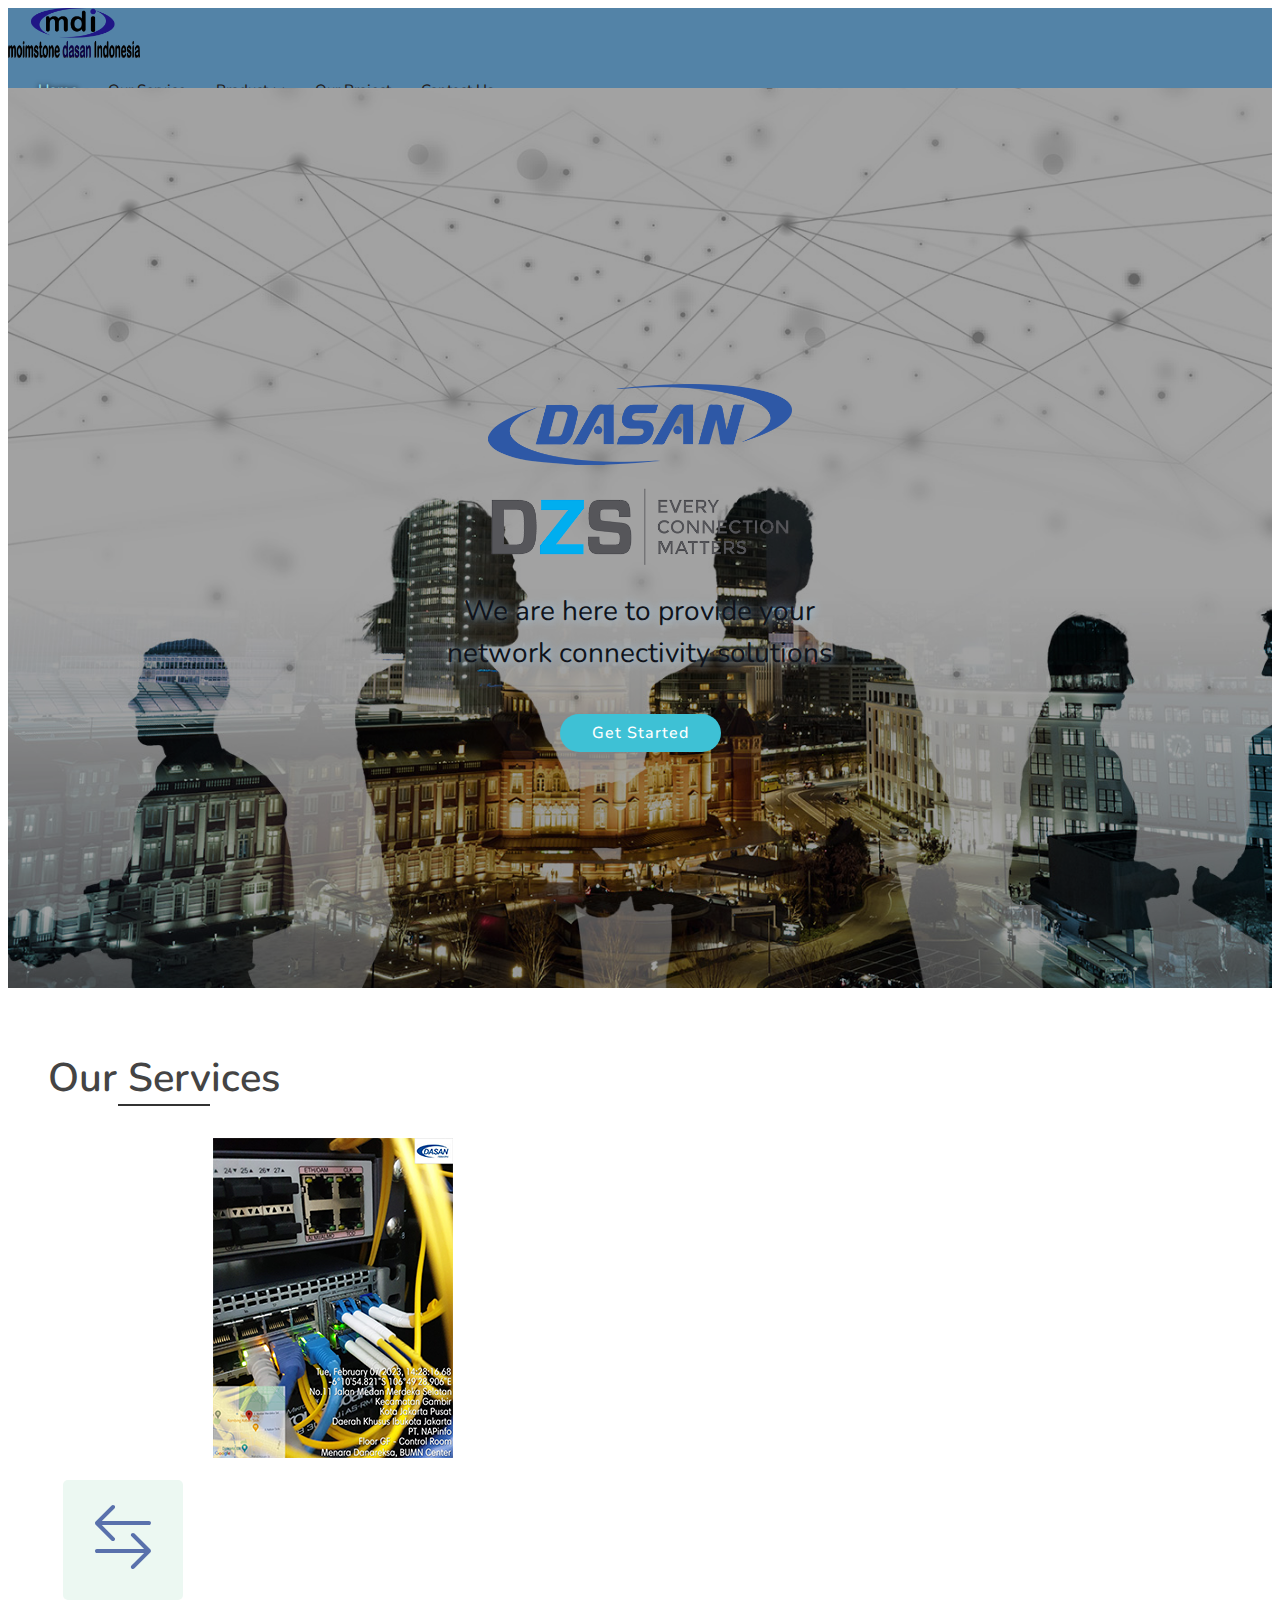
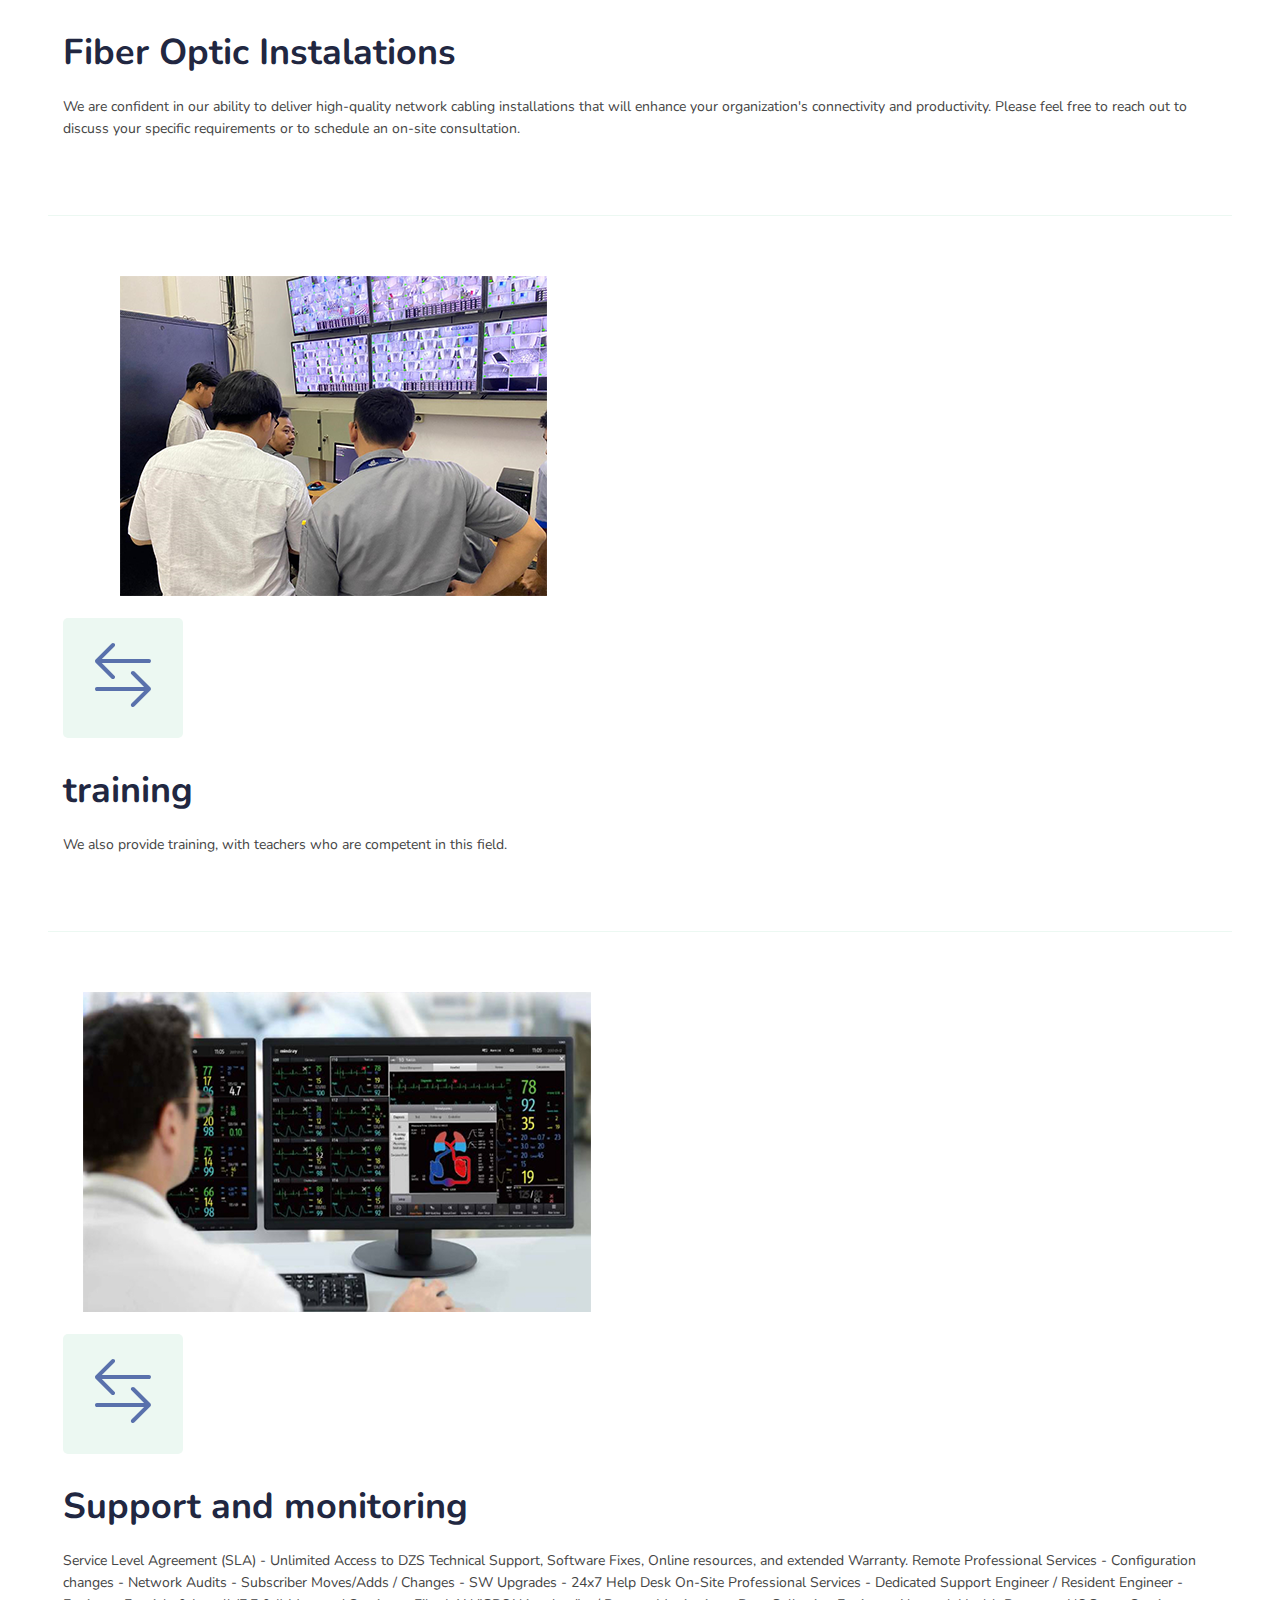
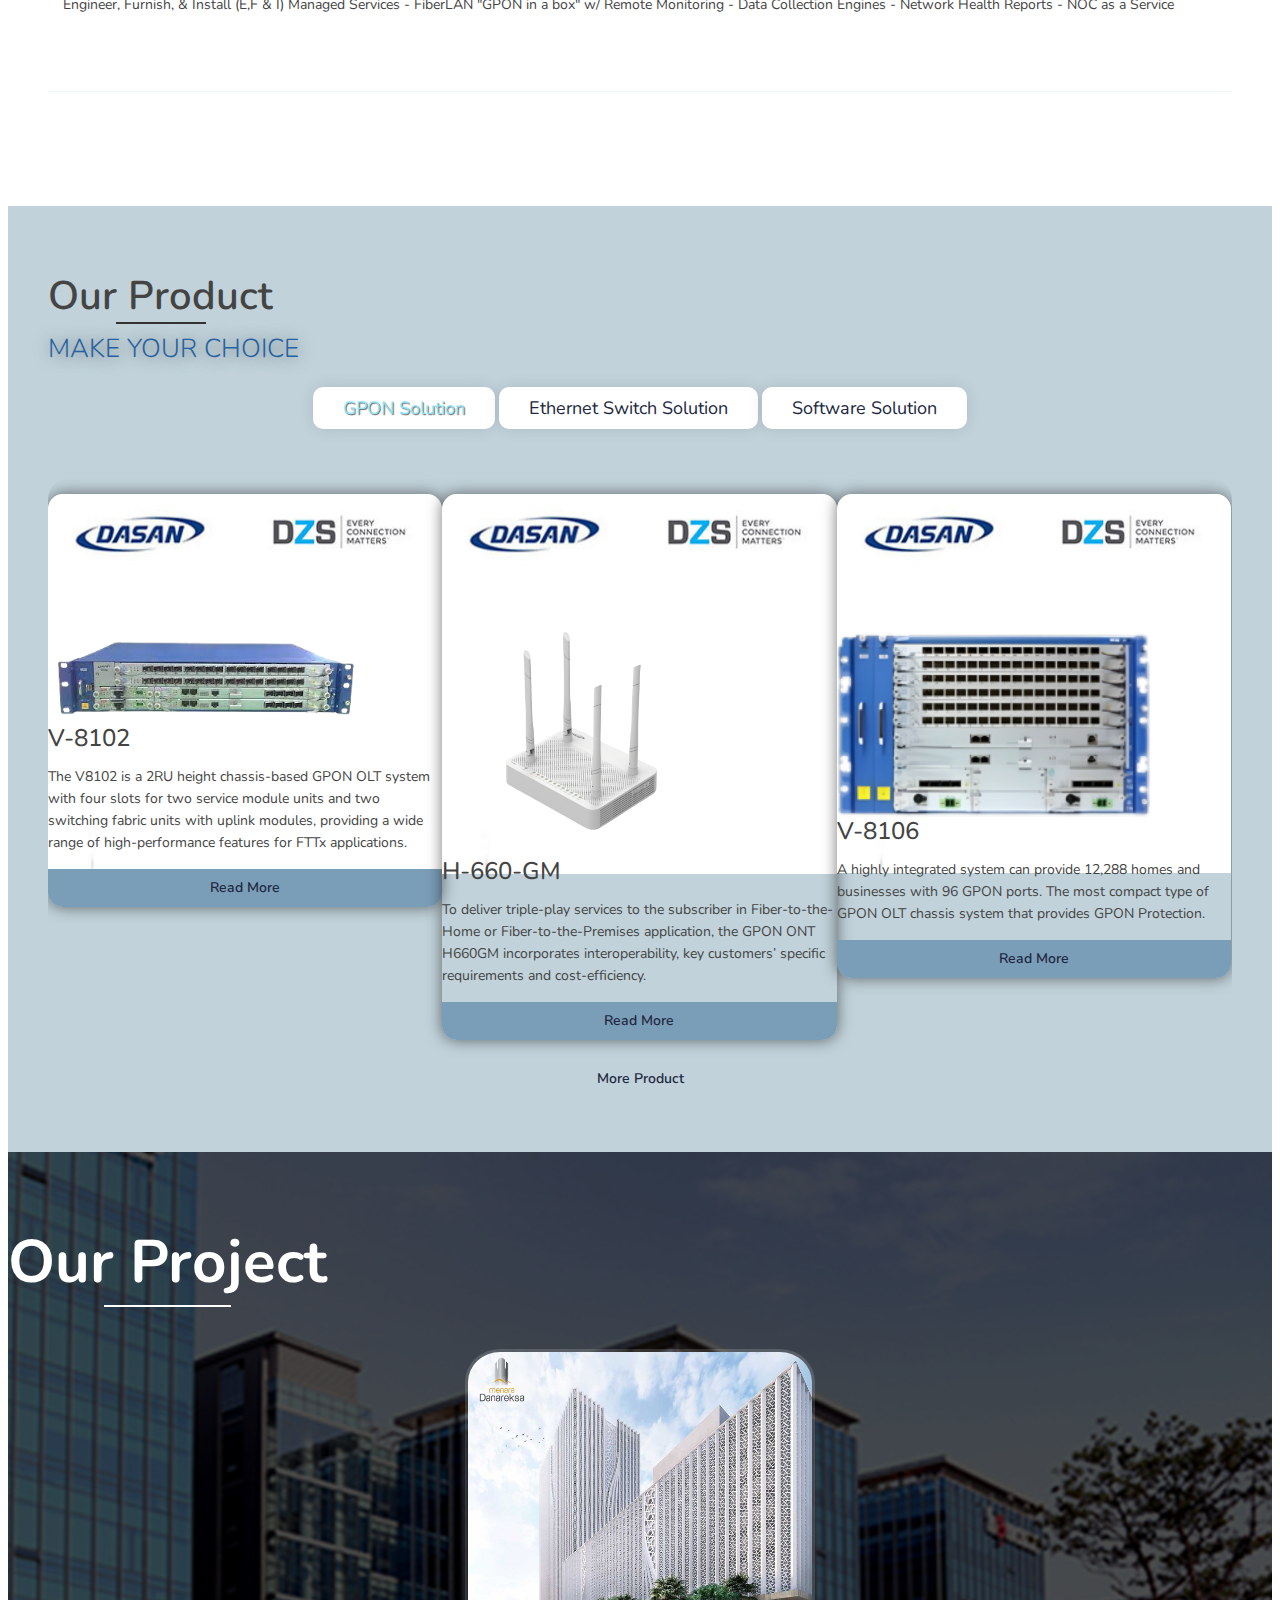
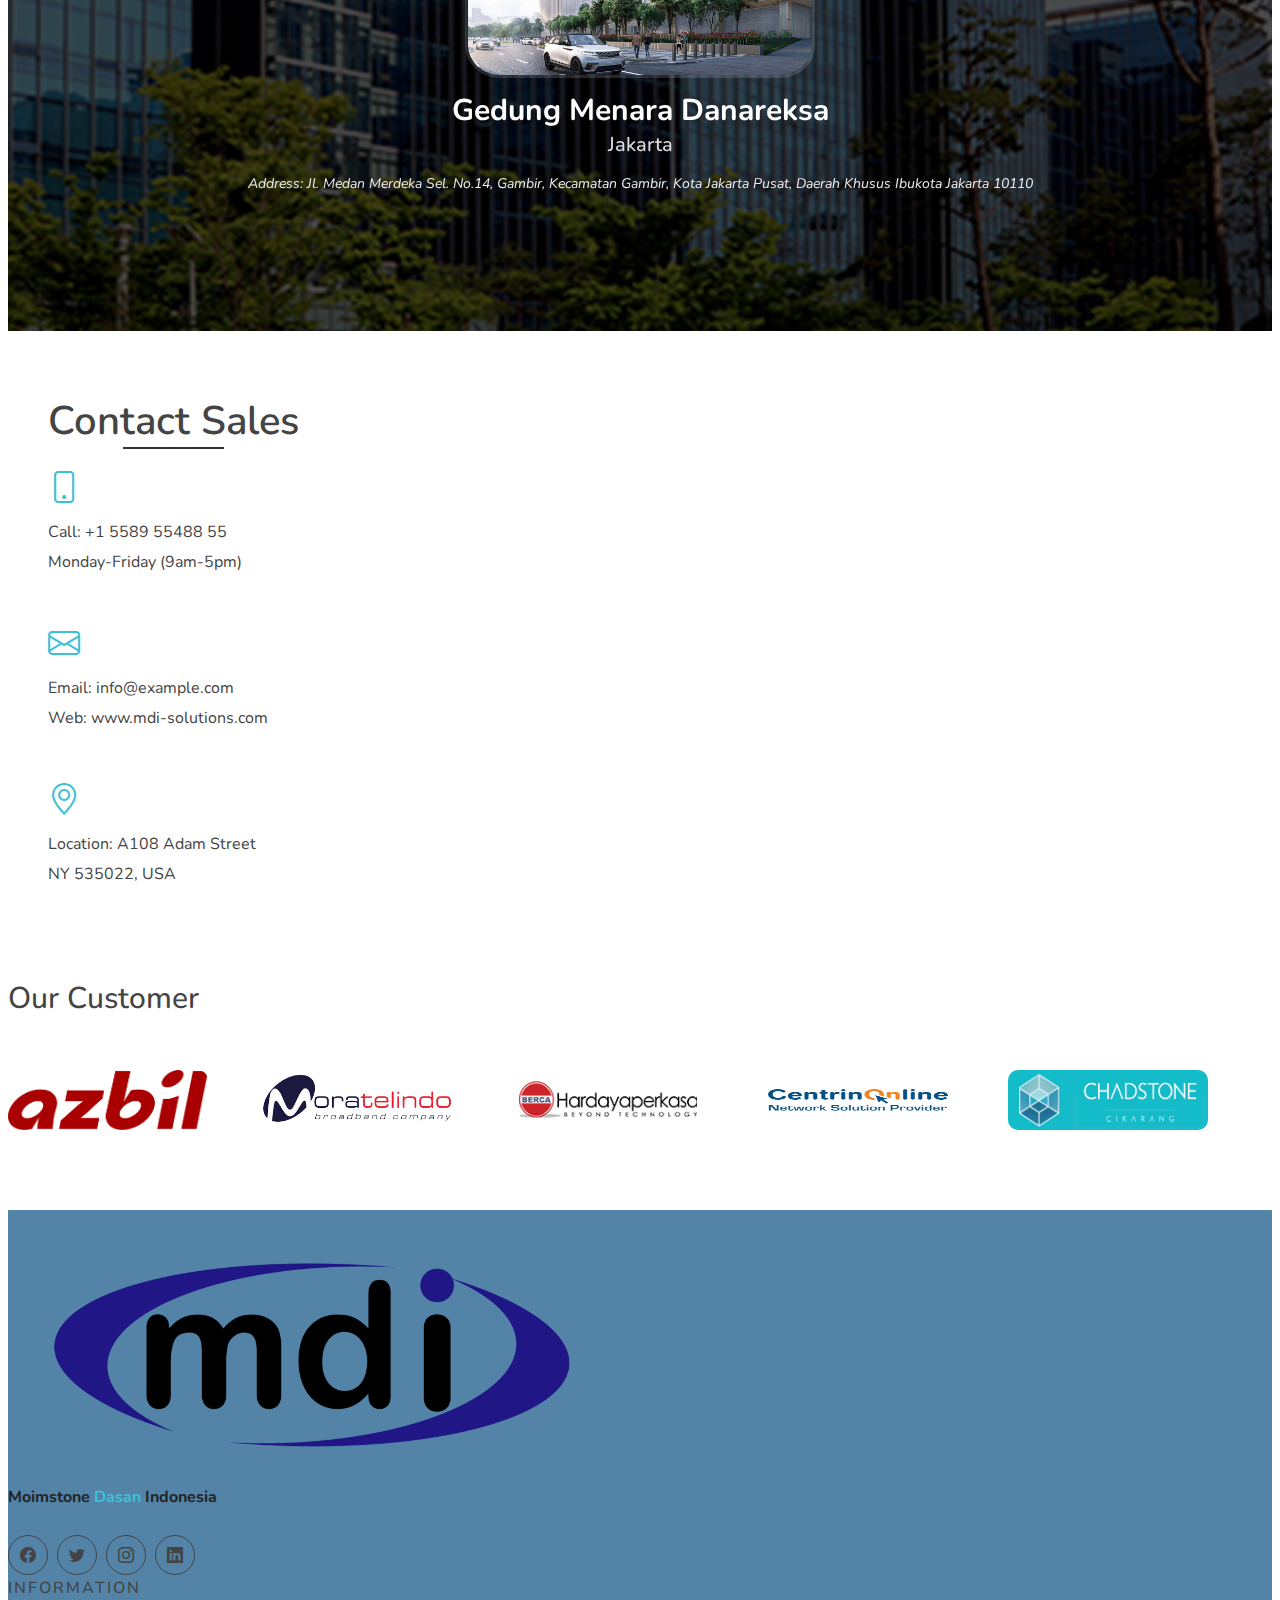
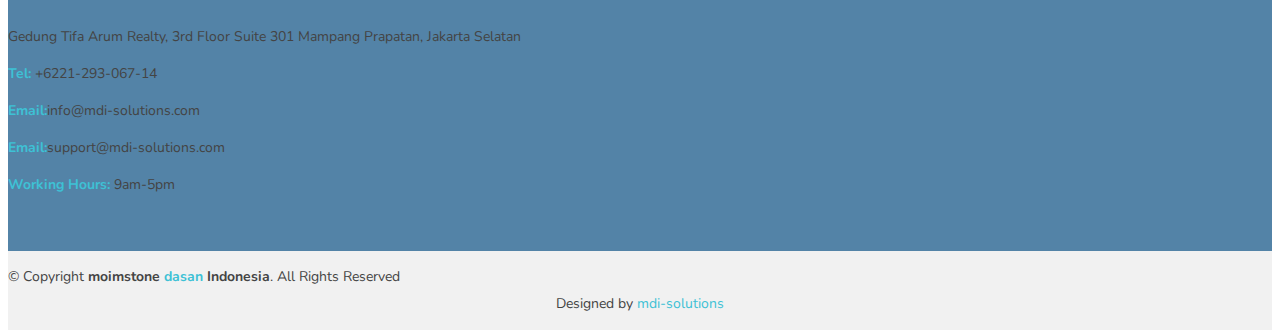
==== index.html @ ebfcd002 "commit rev dropdown color" ====
<!DOCTYPE html>
<html lang="en">

<head>
  <meta charset="utf-8" />
  <meta content="width=device-width, initial-scale=1.0" name="viewport" />

  <title>m d i</title>
  <meta content="distributor gpon" name="description" />
  <meta content="dasan,mdi,gpon" name="keywords" />

  <!-- Favicons -->
  <link href="assets/img/favicon.png" rel="icon" />

  <!-- Google Fonts -->
  <link
    href="https://fonts.googleapis.com/css2?family=Nunito:ital,wght@0,200;0,300;0,400;0,500;0,600;1,300;1,400;1,800&display=swap"
    rel="stylesheet" />

  <!-- Vendor CSS Files -->
  <link href="assets/vendor/animate.css/animate.min.css" rel="stylesheet" />
  <link href="https://cdn.jsdelivr.net/npm/bootstrap@5.3.2/dist/css/bootstrap.min.css" rel="stylesheet"
    integrity="sha384-T3c6CoIi6uLrA9TneNEoa7RxnatzjcDSCmG1MXxSR1GAsXEV/Dwwykc2MPK8M2HN" crossorigin="anonymous">
  <link href="assets/vendor/bootstrap-icons/bootstrap-icons.css" rel="stylesheet" />
  <link href="assets/vendor/glightbox/css/glightbox.min.css" rel="stylesheet" />
  <link rel="stylesheet" href="https://cdn.jsdelivr.net/npm/swiper@11/swiper-bundle.min.css" />

  <!-- Template Main CSS File -->
  <link href="assets/css/style.css" rel="stylesheet" />

  <!-- ================================================== -->
</head>

<body>
  <!-- ======= Header ======= -->
  <header id="header" class="fixed-top d-flex align-items-center">
    <div class="container d-flex justify-content-between">
      <div class="logo">
        <h1>
          <a href="index.html"><img src="assets/img/logoa.png" alt="" class="img-fluid" /></a>
        </h1>
      </div>

      <nav id="navbar" class="navbar">
        <ul>
          <li><a class="nav-link scrollto active" href="#hero">Home</a></li>
          <li><a class="nav-link scrollto" href="#services">Our Service</a></li>
          <li class="dropdown">
            <a class="nav-link scrollto" href="#Product"><span>Product</span> <i class="bi bi-chevron-down"></i></a>
            <ul>
              <li class="dropdown">
                <a href="product.html"><span>DASAN</span>
                  <i class="bi bi-chevron-right"></i></a>
                <ul>
                  <li><a href="product.html">OLT</a></li>
                  <li><a href="product.html">ONU</a></li>
                  <li><a href="product.html">ONT</a></li>
                  <li><a href="product.html">SWITCH</a></li>
                </ul>
              </li>
              <li class="dropdown">
                <a href="product.html"><span>ZHONE</span>
                  <i class="bi bi-chevron-right"></i></a>
                <ul>
                  <li><a href="product.html">OLT</a></li>
                  <li><a href="product.html">ONU</a></li>
                  <li><a href="product.html">ONT</a></li>
                  <li><a href="product.html">SWITCH</a></li>
                </ul>
              </li>
            </ul>
          </li>
          <li>
            <a class="nav-link scrollto" href="#project">Our Project</a>
          </li>
          <li><a class="nav-link scrollto" href="#contact">Contact Us</a></li>
        </ul>
        <i class="bi bi-list mobile-nav-toggle"></i>
      </nav>
      <!-- .navbar -->
    </div>
  </header>
  <!-- End Header -->

  <!-- ======= hero Section ======= -->
  <section id="hero">
    <div class="hero-container">
      <div id="heroCarousel" class="carousel slide carousel-fade" data-bs-ride="carousel" data-bs-interval="5000">
        <ol id="hero-carousel-indicators" class="carousel-indicators"></ol>
        <div class="carousel-inner" role="listbox">

          <!-- ======= hero Section 1 ======= -->
          <div class="carousel-item active"
            style="background-image: url(assets/img/hero-carousel/human-resources-concept-with-people.jpg);">
            <div class="carousel-container">
              <div class="container">
                <div class="float-start">
                  <img class="animate__animated animate__fadeInLeft" src="assets/img/hero-carousel/1wp_dasan.png"
                    width="304" height="236" />
                </div>
                <div class="float-end">
                  <img class="animate__animated animate__fadeInRight" src="assets/img/hero-carousel/1wp_dzs.png"
                    width="304" height="236" />
                </div>
                <p class="animate__animated animate__fadeInUp">We are here to provide your network connectivity
                  solutions</p>
                <a href="#about" class="btn-get-started scrollto animate__animated animate__fadeInUp">Get Started</a>
              </div>
            </div>
          </div>


          <!-- ======= hero Section 2 ======= -->
          <div class="carousel-item" style="background-image: url(assets/img/hero-carousel/slide-02a.jpg);">
            <div class="carousel-container">
              <div class="container">
                <img class="animate__animated animate__fadeInDown" src="assets/img/about/text mdi master.png"
                  width="500" height="250" />
                <p class="animate__animated animate__fadeInRight">Trusted distributor and Experienced technical support
                  for DASAN / DZS equipment in Indonesia</p>
                <a href="#about" class="btn-get-started scrollto animate__animated animate__fadeInUp">Get Started</a>
              </div>
            </div>
          </div>

          <!-- ======= hero Section 3 ======= -->
          <div class="carousel-item" style="background-image: url(assets/img/hero-carousel/3.jpg)">
            <div class="carousel-container">
              <div class="container">
                <img class="animate__animated animate__fadeInDown" src="assets/img/hero-carousel/hero 3.png" />
                <p class="animate__animated animate__fadeInUp">offers something that is beyond your reach</p>
                <a href="#about" class="btn-get-started scrollto animate__animated animate__fadeInUp">Get Started</a>
              </div>
            </div>
          </div>
        </div>

        <a class="carousel-control-prev" href="#heroCarousel" role="button" data-bs-slide="prev">
          <span class="carousel-control-prev-icon bi bi-chevron-left" aria-hidden="true"></span>
        </a>

        <a class="carousel-control-next" href="#heroCarousel" role="button" data-bs-slide="next">
          <span class="carousel-control-next-icon bi bi-chevron-right" aria-hidden="true"></span>
        </a>
      </div>
    </div>
  </section>
  <!-- End Hero Section -->

  <main id="main">

    <!-- ======= Services Section ======= -->
    <section class="service-area area-padding" id="services">
      <div class="container">
        <div class="row">
          <div class="col-md-12 col-sm-12 col-xs-12">
            <div class="section-headline services-head text-center">
              <h2>Our Services</h2>
            </div>
          </div>
        </div>

      </div class="row">
      <!-- Services 1 -->
      <div class="col-lg-12">
        <div class="service-item">
          <div class="row">
            <div class="col-lg-6">
              <div class="left-image">
                <img src="assets/img/service/WhatsApp Image 2023-11-01 at 6.25.40 PM.png" alt="">
              </div>
            </div>
            <div class="col-lg-6 align-self-center">
              <div class="right-text-content">
                <i class="bi bi-arrow-left-right"></i>
                <h4>Fiber Optic Instalations</h4>
                <p>We are confident in our ability to deliver high-quality network cabling installations that will
                  enhance your organization's connectivity and productivity. Please feel free to reach out to discuss
                  your specific requirements or to schedule an on-site consultation.</p>
              </div>
            </div>
          </div>
        </div>
      </div>
      <!-- ..... -->
      <!-- Services 2 -->
      <div class="col-lg-12">
        <div class="service-item">
          <div class="row">
            <div class="col-lg-6">
              <div class="left-image">
                <img src="assets/img/service/WhatsApp Image 2023-11-06 at 4.29.16 PM.png" alt="">
              </div>
            </div>
            <div class="col-lg-6 align-self-center">
              <div class="right-text-content">
                <i class="bi bi-arrow-left-right"></i>
                <h4>training</h4>
                <p>We also provide training, with teachers who are competent in this field.</p>
              </div>
            </div>
          </div>
        </div>
      </div>
      <!-- ..... -->
      <!-- Services 3 -->
      <div class="col-lg-12">
        <div class="service-item">
          <div class="row">
            <div class="col-lg-6">
              <div class="left-image">
                <img src="assets/img/service/Untitled.png" alt="">
              </div>
            </div>
            <div class="col-lg-6 align-self-center">
              <div class="right-text-content">
                <i class="bi bi-arrow-left-right"></i>
                <h4>Support and monitoring</h4>
                <p>Service Level Agreement (SLA)
                  - Unlimited Access to DZS Technical Support, Software Fixes, Online resources, and extended Warranty.
                  Remote Professional Services
                  - Configuration changes
                  - Network Audits
                  - Subscriber Moves/Adds / Changes - SW Upgrades
                  - 24x7 Help Desk
                  On-Site Professional Services
                  - Dedicated Support Engineer / Resident Engineer - Engineer, Furnish, & Install (E,F & I)
                  Managed Services
                  - FiberLAN "GPON in a box" w/ Remote Monitoring
                  - Data Collection Engines
                  - Network Health Reports - NOC as a Service</p>
              </div>
            </div>
          </div>
        </div>
      </div>
      <!-- ..... -->
      </div>
      </div>
    </section>
    <!-- End Services Section -->
    <!-- ======= Product Section ======= -->
    <section class="Our-Product area-padding" id="Product">
      <div class="container">
        <div class="row">
          <div class="col-md-12 col-sm-12 col-xs-12">
            <div class="section-headline text-center">
              <h2>Our Product</h2>
              <h4>Make Your Choice</h4>
            </div>
          </div>
        </div>
        <div class="col-lg-12">
          <div class="naccs">
            <div id="tabs">
              <div class="row">
                <div class="col-lg-12">
                  <div class="menu">
                    <div class="active gradient-border">
                      <span>GPON Solution</span>
                    </div>
                    <div class="gradient-border">
                      <span>Ethernet Switch Solution</span>
                    </div>
                    <div class="gradient-border">
                      <span>Software Solution</span>
                    </div>
                  </div>
                </div>

                <!-- ....  -->
                <!-- product nacc -->
                <div class="col-lg-12">
                  <ul class="nacc">

                    <!-- ....  -->
                    <!--gpon product-->
                    <li class="active">
                      <div class="row">
                        <!--gpon row1-->
                        <div class="column">
                          <div class="card">
                            <div class="card-img-top">
                              <img src="assets/img/Product/OLT-v-8102.png" alt="" class="mx-auto">
                            </div>
                            <div class="card-body">
                              <div class="card-text">
                                <div class="card-title">
                                  <h4>V-8102</h4>
                                </div>
                                <p>The V8102 is a 2RU height chassis-based GPON OLT system with four
                                  slots for two service module units and two switching fabric units with uplink modules,
                                  providing a wide range of high-performance features for FTTx applications.</p>
                              </div>
                            </div>
                            <div class="card-fotter">
                              <div class="button btn-block">
                                <a href="product.html">Read More</a>
                              </div>
                            </div>
                          </div>
                        </div>
                        <!-- ....  -->
                        <!--gpon row2-->
                        <div class="column">
                          <div class="card">
                            <div class="card-img-top">
                              <img src="assets/img/Product/ont-h660-gm.png" alt="" class="mx-auto">
                            </div>
                            <div class="card-body">
                              <div class="card-text">
                                <div class="card-title">
                                  <h4>H-660-GM</h4>
                                </div>
                                <p>To deliver triple-play services to the subscriber in
                                  Fiber-to-the-Home or Fiber-to-the-Premises application, the GPON ONT H660GM
                                  incorporates
                                  interoperability, key customers’ specific requirements and cost-efficiency.</p>
                              </div>
                            </div>
                            <div class="card-fotter">
                              <div class="button btn-block">
                                <a href="product.html">Read More</a>
                              </div>
                            </div>
                          </div>
                        </div>
                        <!-- ....  -->
                        <!--gpon row3-->
                        <div class="column">
                          <div class="card">
                            <div class="card-img-top">
                              <img src="assets/img/Product/OLT-v8106.png" alt="" class="mx-auto">
                            </div>
                            <div class="card-body">
                              <div class="card-text">
                                <div class="card-title">
                                  <h4>V-8106</h4>
                                </div>
                                <p>A highly integrated system can provide 12,288 homes and businesses with 96 GPON
                                  ports. The most compact type of GPON OLT chassis system that provides GPON Protection.
                                </p>
                              </div>
                            </div>
                            <div class="card-fotter">
                              <div class="button btn-block">
                                <a href="product.html">Read More</a>
                              </div>
                            </div>
                          </div>
                        </div>
                        <!-- ....  -->

                        <div class="button">
                          <a href="product.html">More Product</a>
                        </div>
                      </div>
                    </li>
                    <!-- ....  -->
                    <!--switch product-->
                    <li>
                      <div class="row">
                        <!--switch row1-->
                        <div class="column">
                          <div class="card">
                            <div class="card-img-top">
                              <img src="assets/img/Product/switch-v-8610.png" alt="" class="mx-auto">
                            </div>
                            <div class="card-body">
                              <div class="card-text">
                                <div class="card-title">
                                  <h4>V-8610</h4>
                                </div>
                                <p>The V8610 switch is designed to meet the needs of cloud data center applications and
                                  provides virtualization, high availability, high performance, various functions, and
                                  flexible configuration to build a powerful core network with easy and simple
                                  configuration.</p>
                              </div>
                            </div>
                            <div class="card-fotter">
                              <div class="button btn-block">
                                <a href="product.html">Read More</a>
                              </div>
                            </div>
                          </div>
                        </div>
                        <!-- ....  -->
                        <!--switch row2-->
                        <div class="column">
                          <div class="card">
                            <div class="card-img-top">
                              <img src="assets/img/Product/V5648G-dzs.png" alt="" class="mx-auto">
                            </div>
                            <div class="card-body">
                              <div class="card-text">
                                <div class="card-title">
                                  <h4>V-5648-G</h4>
                                </div>
                                <p>The V5648G is an enterprise-grade switch, with a 1U form factor for data center,
                                  campus, and branch office environments. The device provides 48 1Gigabit Ethernet
                                  (RJ45) ports and provides high-bandwidth switching, filtering, and traffic management
                                  without introducing data latency.</p>
                              </div>
                            </div>
                            <div class="card-fotter">
                              <div class="button btn-block">
                                <a href="product.html">Read More</a>
                              </div>
                            </div>
                          </div>
                        </div>
                        <!-- ....  -->
                        <!--switch row3-->
                        <div class="column">
                          <div class="card">
                            <div class="card-img-top">
                              <img src="assets/img/Product/V2624G-PoE-dzs.png" alt="" class="mx-auto">
                            </div>
                            <div class="card-body">
                              <div class="card-text">
                                <div class="card-title">
                                  <h4>V-2624-G-PoE</h4>
                                </div>
                                <p>This device is suitable for small and medium businesses that need PoE functionality
                                  to focus on IP telephony and data streaming.</p>
                              </div>
                            </div>
                            <div class="card-fotter">
                              <div class="button btn-block">
                                <a href="product.html">Read More</a>
                              </div>
                            </div>
                          </div>
                        </div>
                        <!-- ....  -->



                        <div class="button">
                          <a href="product.html">More Product</a>
                        </div>
                      </div>
                    </li>

                    <!-- ....  -->
                    <!--software product-->
                    <li>
                      <div class="row">
                        <!--software row1-->
                        <div class="column">
                          <div class="card">
                            <div class="card-img-top">
                              <img src="assets/img/Product/dzs-xtreme-stock.jpg" alt="" class="mx-auto">
                            </div>
                            <div class="card-body">
                              <div class="card-text">
                                <div class="card-title">
                                  <h4>DZS Xtreme</h4>
                                </div>
                                <p>Simplify creation, deployment, and management of end-to-end connectivity services
                                  including access, transport, and 5G slices across multi-vendor network elements,
                                  network functions, and cloud infrastructure.</p>
                              </div>
                            </div>
                            <div class="card-fotter">
                              <div class="button btn-block">
                                <a href="product.html">Read More</a>
                              </div>
                            </div>
                          </div>
                        </div>
                        <!-- ....  -->
                        <!--software row2-->
                        <div class="column">
                          <div class="card">
                            <div class="card-img-top">
                              <img src="assets/img/Product/dzs_expresse_monitor_mockup.png" alt="" class="mx-auto">
                            </div>
                            <div class="card-body">
                              <div class="card-text">
                                <div class="card-title">
                                  <h4>DZS Expresse</h4>
                                </div>
                                <p>Gain a clear view of your multi-vendor, multi-technology networks for access network
                                  assurance while monitoring, identifying, diagnosing, and fixing network problems with
                                  our AI-based intelligent recommendation engine.</p>
                              </div>
                            </div>
                            <div class="card-fotter">
                              <div class="button btn-block">
                                <a href="product.html">Read More</a>
                              </div>
                            </div>
                          </div>
                        </div>
                        <!-- ....  -->
                        <!--software row3-->
                        <div class="column">
                          <div class="card">
                            <div class="card-img-top">
                              <img
                                src="assets/img/Product/mockup-featuring-two-iphones-x-floating-against-a-solid-color-background-28764.png"
                                alt="" class="mx-auto">
                            </div>
                            <div class="card-body">
                              <div class="card-text">
                                <div class="card-title">
                                  <h4>DZS CloudCheck</h4>
                                </div>
                                <p>The ideal cloud-based solution for CSPs to monitor, manage, and optimize home Wi-Fi
                                  networks, supporting the widest-array of consumer premise equipment on the market.</p>
                              </div>
                            </div>
                            <div class="card-fotter">
                              <div class="button btn-block">
                                <a href="product.html">Read More</a>
                              </div>
                            </div>
                          </div>
                        </div>
                        <!-- ....  -->


                        <div class="button">
                          <a href="product.html">More Product</a>
                        </div>
                      </div>
                    </li>

                    <!-- ....  -->
                  </ul>
                </div>
              </div>
            </div>
          </div>
        </div>
      </div>
    </section>
    <!-- End Product Section -->
    <!-- ======= Project Section ======= -->
    <div id="project" class="projects project-area">
      <div class="container">
        <div class="row">
          <div class="col-md-12 col-sm-12 col-xs-12">
            <div class="section-headline services-head text-center">
              <h2>Our Project</h2>
            </div>
          </div>
        </div>

        <div class="row">
          <div class="testimonials-slider swiper">
            <div class="swiper-wrapper">

              <div class="swiper-slide">
                <div class="testimonial-item">
                  <img src="assets/img/project/menaradanareksa.jpg" class="testimonial-img" alt="">
                  <h3>Gedung Menara Danareksa</h3>
                  <h4>Jakarta</h4>
                  <p>
                    <i class="bx bxs-quote-alt-left quote-icon-left"></i>
                    Address: Jl. Medan Merdeka Sel. No.14, Gambir, Kecamatan Gambir, Kota Jakarta Pusat, Daerah Khusus
                    Ibukota Jakarta 10110
                    <i class="bx bxs-quote-alt-right quote-icon-right"></i>
                  </p>
                </div>
              </div><!-- End testimonial item -->

              <div class="swiper-slide">
                <div class="testimonial-item">
                  <img src="assets/img/project/tamanmelatidepok.jpg" class="testimonial-img" alt="">
                  <h3>Apartement Taman Melati Depok</h3>
                  <h4>Depok</h4>
                  <p>
                    <i class="bx bxs-quote-alt-left quote-icon-left"></i>
                    Address: Jl. Margonda Raya No.525A, Pondok Cina, Kecamatan Beji, Kota Depok, Jawa Barat 16424
                    <i class="bx bxs-quote-alt-right quote-icon-right"></i>
                  </p>
                </div>
              </div><!-- End testimonial item -->

              <div class="swiper-slide">
                <div class="testimonial-item">
                  <img src="assets/img/project/pelindo.jpg" class="testimonial-img" alt="">
                  <h3>Pelindo Place Office Tower</h3>
                  <h4>Surabaya</h4>
                  <p>
                    <i class="bx bxs-quote-alt-left quote-icon-left"></i>
                    Address: Jl. Perak Timur No.478, Perak Utara, Kec. Pabean Cantikan, Surabaya, Jawa Timur 60165
                    <i class="bx bxs-quote-alt-right quote-icon-right"></i>
                  </p>
                </div>
              </div><!-- End testimonial item -->

              <div class="swiper-slide">
                <div class="testimonial-item">
                  <img src="assets/img/project/tamanmelatisurabaya.jpg" class="testimonial-img" alt="">
                  <h3>Apartement Taman Melati Merr Surabaya</h3>
                  <h4>Surabaya</h4>
                  <p>
                    <i class="bx bxs-quote-alt-left quote-icon-left"></i>
                    Address: Jl. Mulyorejo Utara No.201, RT.006/RW.001, Mulyorejo, Kec. Mulyorejo, Kota SBY, Jawa Timur
                    60115
                    <i class="bx bxs-quote-alt-right quote-icon-right"></i>
                  </p>
                </div>
              </div><!-- End testimonial item -->

              <div class="swiper-slide">
                <div class="testimonial-item">
                  <img src="assets/img/project/images.jpg" class="testimonial-img" alt="">
                  <h3>InterContinental Jakarta Pondok Indah</h3>
                  <h4>Jakarta</h4>
                  <p>
                    <i class="bx bxs-quote-alt-left quote-icon-left"></i>
                    Address: Jalan Metro Pondok Indah Kav. IV TA, RT.1/RW.16, Pd. Pinang, Kec. Kby. Lama, Kota Jakarta
                    Selatan, Daerah Khusus Ibukota Jakarta 12310
                    <i class="bx bxs-quote-alt-right quote-icon-right"></i>
                  </p>
                </div>
              </div><!-- End testimonial item -->

              <div class="swiper-slide">
                <div class="testimonial-item">
                  <img src="assets/img/project/chadstone-building-night3-1200x720-1.jpg" class="testimonial-img" alt="">
                  <h3>Pollux Chadstone Cikarang</h3>
                  <h4>Ciakarang</h4>
                  <p>
                    <i class="bx bxs-quote-alt-left quote-icon-left"></i>
                    Address: Jalan Raya Cikarang - Cibarusah, Exit Toll KM31 Cikarang Barat, Pasirsari, Cikarang Sel.,
                    Kabupaten Bekasi, Jawa Barat 17530
                    <i class="bx bxs-quote-alt-right quote-icon-right"></i>
                  </p>
                </div>
              </div><!-- End testimonial item -->

              <div class="swiper-slide">
                <div class="testimonial-item">
                  <img src="assets/img/project/cartenz.png" class="testimonial-img" alt="">
                  <h3>Carstensz Residence and Mall</h3>
                  <h4>Tengerang Banten</h4>
                  <p>
                    <i class="bx bxs-quote-alt-left quote-icon-left"></i>
                    Address: Jl. Jenderal Sudirman No.1, Cihuni, Kec. Pagedangan, Kabupaten Tangerang, Banten 15332
                    <i class="bx bxs-quote-alt-right quote-icon-right"></i>
                  </p>
                </div>
              </div><!-- End testimonial item -->

            </div>
            <div class="swiper-pagination"></div>
          </div>

        </div>
      </div>
    </div>
    <!-- End Project Section -->

    <!-- ======= Contact Section ======= -->
    <div id="contact" class="contact-area">
      <div class="contact-inner area-padding">
        <div class="contact-overly"></div>
        <div class="container">
          <div class="row">
            <div class="col-md-12 col-sm-12 col-xs-12">
              <div class="section-headline text-center">
                <h2>Contact Sales</h2>
              </div>
            </div>
          </div>
          <div class="row">
            <!-- Start contact icon column -->
            <div class="col-md-4">
              <div class="contact-icon text-center">
                <div class="single-icon">
                  <i class="bi bi-phone"></i>
                  <p>
                    Call: +1 5589 55488 55<br />
                    <span>Monday-Friday (9am-5pm)</span>
                  </p>
                </div>
              </div>
            </div>
            <!-- Start contact icon column -->
            <div class="col-md-4">
              <div class="contact-icon text-center">
                <div class="single-icon">
                  <i class="bi bi-envelope"></i>
                  <p>
                    Email: info@example.com<br />
                    <span>Web: www.mdi-solutions.com</span>
                  </p>
                </div>
              </div>
            </div>
            <!-- Start contact icon column -->
            <div class="col-md-4">
              <div class="contact-icon text-center">
                <div class="single-icon">
                  <i class="bi bi-geo-alt"></i>
                  <p>
                    Location: A108 Adam Street<br />
                    <span>NY 535022, USA</span>
                  </p>
                </div>
              </div>
            </div>
          </div>
        </div>
      </div>
    </div>
    <!-- End Contact Section -->

    <!-- ======= Custumer Section ======= -->
    <div class="infinity-area">
      <div class="container">
        <div class="row">
          <div class="col-md-12 col-sm-12 col-xs-12">
            <div class="section-headline services-head text-center">
              <h3>Our Customer</h3>
            </div>
          </div>
        </div>
        <div class="infinity-wrapper">
          <div class="infinity-slider">
            <div class="infinity-slide-track">

              <!-- Img Code -->
              <div class="infinity-slide">
                <img src="assets/img/customer/Azbil_Corporation_logo.png">
              </div>

              <div class="infinity-slide">
                <img src="assets/img/customer/mora.png">
              </div>

              <div class="infinity-slide">
                <img src="assets/img/customer/berca_hardayaperkasa_pt_1526030194.png">
              </div>

              <div class="infinity-slide">
                <img src="assets/img/customer/centrin-online-colocation-logo.png">
              </div>

              <div class="infinity-slide">
                <img src="assets/img/customer/chadstone_work-main.png">
              </div>

              <div class="infinity-slide">
                <img src="assets/img/customer/indonet.png">
              </div>

              <div class="infinity-slide">
                <img src="assets/img/customer/kddi.png">
              </div>

              <div class="infinity-slide">
                <img src="assets/img/customer/patrajasa.png">
              </div>

              <div class="infinity-slide">
                <img src="assets/img/customer/logo_dapenbi.4d95b40.png">
              </div>

              <div class="infinity-slide">
                <img src="assets/img/customer/MALL-PESONA-DEPOK-1.png">
              </div>

              <div class="infinity-slide">
                <img src="assets/img/customer/Menara_Danareksa_Logo.png">
              </div>

              <div class="infinity-slide">
                <img src="assets/img/customer/padma.png">
              </div>

              <!-- Img Code End -->

            </div>
          </div>
        </div>
      </div>
    </div>
    <!-- End Customer Section -->

  </main>
  <!-- End #main -->

  <!-- ======= Footer ======= -->
  <footer>
    <div id="footer" class="footer-area">
      <div class="container">
        <div class="row">
          <div class="col-md-4">
            <div class="footer-content">
              <div class="footer-head">
                <div class="footer-logo img">
                  <h2 href="index.html"><img src="assets/img/logoab.png" alt="" class="img-fluid" /></h2>
                </div>
                <div class="footer-logo">
                  <p>Moimstone <span>Dasan</span> Indonesia</p>
                </div>
                <div class="footer-icons">
                  <ul>
                    <li>
                      <a href="#"><i class="bi bi-facebook"></i></a>
                    </li>
                    <li>
                      <a href="#"><i class="bi bi-twitter"></i></a>
                    </li>
                    <li>
                      <a href="#"><i class="bi bi-instagram"></i></a>
                    </li>
                    <li>
                      <a href="#"><i class="bi bi-linkedin"></i></a>
                    </li>
                  </ul>
                </div>
              </div>
            </div>
          </div>
          <!-- end single footer -->
          <div class="col-md-4">
            <div class="footer-content">
              <div class="footer-head">
                <h4>information</h4>
                <p>
                  Gedung Tifa Arum Realty, 3rd Floor Suite 301 Mampang Prapatan, Jakarta Selatan
                </p>
                <div class="footer-contacts">
                  <p><span>Tel:</span> +6221-293-067-14</p>
                  <p><span>Email:</span href="mailto:info@mdi-solutions.com">info@mdi-solutions.com</p>
                  <p><span>Email:</span href="mailto:support@mdi-solutions.com">support@mdi-solutions.com</p>
                  <p><span>Working Hours:</span> 9am-5pm</p>
                </div>
              </div>
            </div>
          </div>
          <!-- end single footer -->

        </div>
      </div>
    </div>
    <div class="footer-area-bottom">
      <div class="container">
        <div class="row">
          <div class="col-md-12 col-sm-12 col-xs-12">
            <div class="copyright text-center">
              <p>
                &copy; Copyright <strong>moimstone <span>dasan</span> Indonesia</strong>. All Rights
                Reserved
              </p>
            </div>
            <div class="credits">
              <!--
              All the links in the footer should remain intact.
            -->
              Designed by
              <a href="wwww.mdi-solutions.com">mdi-solutions</a>
            </div>
          </div>
        </div>
      </div>
    </div>
  </footer>
  <!-- End  Footer -->

  <div id="preloader"></div>
  <a href="#" class="back-to-top d-flex align-items-center justify-content-center"><i
      class="bi bi-arrow-up-short"></i></a>

  <!-- Vendor JS Files -->
  <script src="https://cdn.jsdelivr.net/npm/bootstrap@5.3.2/dist/js/bootstrap.bundle.min.js"
    integrity="sha384-C6RzsynM9kWDrMNeT87bh95OGNyZPhcTNXj1NW7RuBCsyN/o0jlpcV8Qyq46cDfL"
    crossorigin="anonymous"></script>
  <script src="assets/vendor/glightbox/js/glightbox.min.js"></script>
  <script src="assets/vendor/isotope-layout/isotope.pkgd.min.js"></script>
  <script src="https://cdn.jsdelivr.net/npm/swiper@11/swiper-bundle.min.js"></script>
  <script src="https://code.jquery.com/jquery-3.7.1.js" integrity="sha256-eKhayi8LEQwp4NKxN+CfCh+3qOVUtJn3QNZ0TciWLP4="
    crossorigin="anonymous"></script>
  <!-- <script src="assets/vendor/jquery/jquery.min.js"></script> -->

  <!-- Template Main JS File -->
  <script src="assets/js/main.js"></script>
  <script src="assets/js/tabs.js"></script>
  <!-- <script src="assets/js/owl-carousel.js"></script> -->


</body>

</html>
---- assets/css/style.css ----
/**
* Template 
*/

/*--------------------------------------------------------------
# General
--------------------------------------------------------------*/
section {
  display: block;
}

html,
body {
  height: 100%;
}

.floatleft {
  float: left;
}

.floatright {
  float: right;
}

.alignleft {
  float: left;
  margin-right: 15px;
  margin-bottom: 15px;
}

.alignright {
  float: right;
  margin-left: 15px;
  margin-bottom: 15px;
}

.aligncenter {
  display: block;
  margin: 0 auto 15px;
}

a:focus {
  outline: 0px solid;
}

img {
  max-width: 100%;
  height: auto;
}

.fix {
  overflow: hidden;
}

p {
  margin: 0 0 15px;
  color: #444;
}

h1,
h2,
h3,
h4,
h5,
h6 {
  font-family: "Nunito", sans-serif;
  margin: 0 0 15px;
  color: #444;
  font-weight: 500;
}

h1 {
  font-size: 48px;
  line-height: 50px;
}

h2 {
  font-size: 38px;
  line-height: 40px;
}

h3 {
  font-size: 30px;
  line-height: 32px;
}

h4 {
  font-size: 24px;
  line-height: 26px;
}

h5 {
  font-size: 20px;
  line-height: 22px;
}

h6 {
  font-size: 16px;
  line-height: 20px;
}

a {
  transition: all 0.3s ease 0s;
  text-decoration: none;
}

a:hover {
  color: #3ec1d5;
  text-decoration: none;
}

a:active,
a:hover {
  outline: 0 none;
}

body {
  background: #fff none repeat scroll 0 0;
  color: #444;
  font-family: "Nunito", sans-serif;
  font-size: 14px;
  text-align: left;
  overflow-x: hidden;
  line-height: 22px;
}

/*--------------------------------------------------------------
# Back to top button
--------------------------------------------------------------*/
.back-to-top {
  position: fixed;
  visibility: hidden;
  opacity: 0;
  right: 15px;
  bottom: 15px;
  z-index: 996;
  background: #3ec1d5;
  width: 40px;
  height: 40px;
  transition: all 0.4s;
}

.back-to-top i {
  font-size: 28px;
  color: #fff;
  line-height: 0;
}

.back-to-top:hover {
  background: #60ccdc;
  color: #fff;
}

.back-to-top.active {
  visibility: visible;
  opacity: 1;
}

.clear {
  clear: both;
}

ul {
  list-style: outside none none;
  margin: 0;
  padding: 0;
}

input,
select,
textarea,
input[type="text"],
input[type="date"],
input[type="url"],
input[type="email"],
input[type="password"],
input[type="tel"],
button,
button[type="submit"] {
  box-shadow: none !important;
}

div#preloader {
  position: fixed;
  left: 0;
  top: 0;
  z-index: 99999;
  width: 100%;
  height: 100%;
  overflow: visible;
  background: #fff url("../img/preloader.gif") no-repeat center center;
}

::-moz-selection {
  background: #3ec1d5;
  text-shadow: none;
}

::selection {
  background: #3ec1d5;
  text-shadow: none;
}

.area-padding {
  padding: 70px 40px 54px;
}

.area-padding-2 {
  padding: 70px 0px 50px;
}

.padding-2 {
  padding-bottom: 90px;
}

.section-headline h2 {
  display: inline-block;
  font-size: 40px;
  font-weight: 600;
  margin-bottom: 20px;
  position: relative;
  text-transform: capitalize;
}

.section-headline h4 {
  font-size: 26px;
  text-transform: uppercase;
  color: #2661a4;
  text-shadow: 1px 1px 15px #526064;
  font-weight: 300;
}

.section-headline h2::after {
  border: 1px solid #333;
  bottom: -8px;
  content: "";
  left: 0;
  margin: 0 auto;
  position: absolute;
  right: 0;
  width: 40%;
}

.sec-head {
  display: inline-block;
  font-size: 17px;
  font-weight: 600;
  margin-bottom: 0;
  padding: 0 0 10px;
  text-transform: uppercase;
  transition: all 0.4s ease 0s;
}

/*--------------------------------------------------------------
# Header
--------------------------------------------------------------*/
#header {
  height: 80px;
  transition: all 0.5s;
  z-index: 997;
  transition: all 0.5s;
  background: rgb(83 131 167);
}

#header.header-scrolled {
  background: rgb(83 131 167);
  height: 64px;
}

#header .logo h1 {
  font-size: 36px;
  margin: 0;
  padding: 0;
  line-height: 1;
  font-weight: bold;
}

#header .logo h1 span {
  color: #3ec1d5;
}

#header .logo h1 a,
#header .logo h1 a:hover {
  color: #fff;
  text-decoration: none;
}

#header .logo img {
  padding: 0;
  margin: 0;
  max-height: 50px;
}

@media (max-width: 768px) {
  #header {
    height: 64px;
    background: rgb(83 131 167);
  }

  #header .logo h1 {
    font-size: 28px;
  }
}

.header-bg {
  background: url(../img/background/page-header.jpg);
  background-repeat: no-repeat;
  background-size: cover;
  background-position: top center;
  padding: 120px 0 60px;
}

.header-bg::before {
  content: "";
  position: absolute;
  left: 0;
  right: 0;
  top: 0;
  bottom: 0;
  background: rgba(0, 0, 0, 0.7);
}

@media (min-width: 1025px) {
  .header-bg {
    background-attachment: fixed;
  }
}

/*--------------------------------------------------------------
# Navigation Menu
--------------------------------------------------------------*/
/**
* Desktop Navigation 
*/
.navbar {
  padding: 0;
}

.navbar ul {
  margin: 0;
  padding: 0;
  display: flex;
  list-style: none;
  align-items: center;
}

.navbar li {
  position: relative;
}

.navbar a,
.navbar a:focus {
  display: flex;
  align-items: center;
  justify-content: space-between;
  padding: 10px 0 10px 30px;
  font-size: 15px;
  font-weight: 500;
  color: #232222;
  white-space: nowrap;
  transition: 0.3s;
}

.navbar a i,
.navbar a:focus i {
  font-size: 12px;
  line-height: 0;
  margin-left: 5px;
}

.navbar a:hover,
.navbar .active,
.navbar .active:focus,
.navbar li:hover>a {
  color: #90deed;
  line-height: 2;
  text-shadow: 0 0 5px #0c0c0c;
}

.navbar .dropdown ul {
  display: block;
  border-radius: 10px;
  position: absolute;
  left: 14px;
  top: calc(100% + 30px);
  margin: 0;
  padding: 10px 0;
  z-index: 99;
  opacity: 0;
  visibility: hidden;
  background: #fdfeff;
  box-shadow: 0px 0px 3px rgb(20 21 22);
  transition: 0.3s;
}

.navbar .dropdown ul li {
  min-width: 200px;
}

.navbar .dropdown ul a {
  padding: 10px 20px;
  font-size: 14px;
  text-transform: none;
  color: #232222;
}

.navbar .dropdown ul a i {
  font-size: 12px;
}

.navbar .dropdown ul a:hover,
.navbar .dropdown ul .active:hover,
.navbar .dropdown ul li:hover>a {
  color: #82ebff;
}

.navbar .dropdown:hover>ul {
  opacity: 1;
  top: 100%;
  visibility: visible;
}

.navbar .dropdown .dropdown ul {
  top: 0;
  left: calc(100% - 30px);
  visibility: hidden;
}

.navbar .dropdown .dropdown:hover>ul {
  opacity: 1;
  top: 0;
  left: 100%;
  visibility: visible;
}

@media (max-width: 1366px) {
  .navbar .dropdown .dropdown ul {
    left: -90%;
  }

  .navbar .dropdown .dropdown:hover>ul {
    left: -100%;
  }
}

/**
* Mobile Navigation 
*/
.mobile-nav-toggle {
  color: #252525;
  font-size: 28px;
  cursor: pointer;
  display: none;
  line-height: 2;
  transition: 0.5s;
}

@media (max-width: 991px) {
  .mobile-nav-toggle {
    display: block;
  }

  .navbar ul {
    display: none;
  }
}

.navbar-mobile {
  position: fixed;
  overflow: hidden;
  top: 0;
  right: 0;
  left: 0;
  bottom: 0;
  background: rgb(28 52 105 / 90%);
  transition: 0.3s;
  z-index: 999;
}

.navbar-mobile .mobile-nav-toggle {
  position: absolute;
  top: 15px;
  right: 15px;
}

.navbar-mobile ul {
  display: block;
  position: absolute;
  top: 55px;
  right: 15px;
  bottom: 15px;
  left: 15px;
  padding: 10px 0;
  background-color: #ffffff;
  overflow-y: auto;
  transition: 0.3s;
}

.navbar-mobile a,
.navbar-mobile a:focus {
  padding: 10px 20px;
  font-size: 15px;
  color: #0d2529;
}

.navbar-mobile a:hover,
.navbar-mobile .active,
.navbar-mobile li:hover>a {
  color: #3ec1d5;
}

.navbar-mobile .getstarted,
.navbar-mobile .getstarted:focus {
  margin: 15px;
}

.navbar-mobile .dropdown ul {
  position: static;
  display: none;
  margin: 10px 20px;
  padding: 10px 0;
  z-index: 99;
  opacity: 10;
  visibility: visible;
  background: #ffffff;
  box-shadow: 0px 0px 30px rgb(20 21 22);
}

.navbar-mobile .dropdown ul li {
  min-width: 200px;
}

.navbar-mobile .dropdown ul a {
  padding: 10px 20px;
}

.navbar-mobile .dropdown ul a i {
  font-size: 12px;
}

.navbar-mobile .dropdown ul a:hover,
.navbar-mobile .dropdown ul .active:hover,
.navbar-mobile .dropdown ul li:hover>a {
  color: #3ec1d5;
}

.navbar-mobile .dropdown>.dropdown-active {
  display: block;
}

/*--------------------------------------------------------------
# Hero Section
--------------------------------------------------------------*/
#hero {
  width: 100%;
  height: 100vh;
  background: #000;
  overflow: hidden;
  position: relative;
}

@media (max-height: 500px) {
  #hero {
    height: 150vh;
  }
}

#hero img {
  margin-bottom: 15px;
  background-size: auto;
}

@media only screen and (max-width: 280px) {

  /* For mobile phones: */
  #hero img {
    width: 400px;
  }
}

#hero .carousel,
#hero .carousel-inner,
#hero .carousel-item,
#hero .carousel-item::before {
  position: absolute;
  top: 0;
  right: 0;
  left: 0;
  bottom: 0;
}

#hero .carousel-item {
  background-size: cover;
  background-position: center;
  background-repeat: no-repeat;
}

#hero .carousel-item::before {
  content: "";
  background-color: rgba(0, 0, 0, 0.363);
}

#hero .carousel-container {
  display: flex;
  justify-content: center;
  align-items: center;
  position: absolute;
  bottom: 0;
  top: 70px;
  left: 50px;
  right: 50px;
}

#hero .container {
  position: center;
  text-align: center;
}

#hero h2 {
  color: #fff;
  margin-bottom: 20px;
  font-size: 24px;
  font-weight: 700;
}

@media (max-width: 768px) {
  #hero h2 {
    font-size: 20px;
    line-height: 1.2;
  }
}

#hero p {
  width: 80%;
  font-size: 28px;
  text-shadow: 1px 0px 10px rgb(171 214 244);
  line-height: 1.5;
  margin: 0 auto 30px auto;
  color: #10131a;
}

@media (min-width: 1024px) {
  #hero p {
    width: 60%;
  }
}

@media (max-width: 280px) {
  #hero p {
    font-size: 18px;
    line-height: 1.2;
  }
}

#hero .carousel-fade {
  overflow: hidden;
}

#hero .carousel-fade .carousel-inner .carousel-item {
  transition-property: opacity;
}

#hero .carousel-fade .carousel-inner .carousel-item,
#hero .carousel-fade .carousel-inner .active.carousel-item-start,
#hero .carousel-fade .carousel-inner .active.carousel-item-end {
  opacity: 0;
}

#hero .carousel-fade .carousel-inner .active,
#hero .carousel-fade .carousel-inner .carousel-item-next.carousel-item-start,
#hero .carousel-fade .carousel-inner .carousel-item-prev.carousel-item-end {
  opacity: 1;
  transition: 0.5s;
}

#hero .carousel-fade .carousel-inner .carousel-item-next,
#hero .carousel-fade .carousel-inner .carousel-item-prev,
#hero .carousel-fade .carousel-inner .active.carousel-item-start,
#hero .carousel-fade .carousel-inner .active.carousel-item-end {
  left: 0;
  transform: translate3d(0, 0, 0);
}

#hero .carousel-control-prev,
#hero .carousel-control-next {
  width: 10%;
}

@media (min-width: 1024px) {

  #hero .carousel-control-prev,
  #hero .carousel-control-next {
    width: 5%;
  }
}

#hero .carousel-control-next-icon,
#hero .carousel-control-prev-icon {
  background: none;
  font-size: 32px;
  line-height: 1;
}

#hero .carousel-indicators li {
  cursor: pointer;
  list-style-type: none;
}

#hero .btn-get-started {
  font-weight: 500;
  font-size: 16px;
  letter-spacing: 1px;
  display: inline-block;
  padding: 8px 32px;
  border-radius: 50px;
  transition: 0.5s;
  margin: 10px;
  color: #fff;
  background: #3ec1d5;
}

#hero .btn-get-started:hover {
  background: #fff;
  color: #3ec1d5;
}

/*--------------------------------------------------------------
# Product
--------------------------------------------------------------*/
.Our-Product {
  background-color: #c1d2da;
}

.wrapper {
  display: flex;
  align-items: center;
  justify-content: center;
  height: 25vh;
}

section.Our-Product .naccs {
  position: relative;
}

section.Our-Product .naccs .menu {
  text-align: center;
}

section.Our-Product .naccs .menu div {
  padding: 10px 30px;
  display: inline-block;
  text-align: center;
  border-radius: 10px !important;
  margin-top: 10px;
  font-size: 18px;
  color: #212741;
  background-color: #fff;
  cursor: pointer;
  vertical-align: middle;
  font-weight: 400;
  transition: 1s all cubic-bezier(0.075, 0.82, 0.165, 1);
  box-shadow: 0px 0px 15px rgba(0, 0, 0, 0.1);
}

section.Our-Product .naccs .menu div.active {
  color: #8ce6fd;
  text-shadow: 1px 1px 1px #656565;
}

section.Our-Product ul.nacc {
  margin-top: 50px !important;
  position: relative;
  min-height: 100%;
  list-style: none;
  margin: 0;
  padding: 0;
}

section.Our-Product ul.nacc li {
  background-color: #c1d2da;
  overflow: hidden;
  opacity: 0;
  transform: translateX(50px);
  position: absolute;
  list-style: none;
  border-radius: 20px;
  transition: 1s all cubic-bezier(0.075, 0.82, 0.165, 1);
}

/* Clear floats after the columns */
.row:after {
  content: "";
  display: table;
  clear: both;
}

/* Box sizing */
*,
*:before,
*:after {
  box-sizing: border-box;
}

/* Column styles */
.column {
  margin-top: 15px;
  float: left;
  width: 33.3%;
  display: block;
  margin-bottom: 20px;
}

/* Media query for screens smaller than 650px */
@media screen and (max-width: 600px) {
  .column {
    width: 100%;
    display: block;
  }

  .column {
    margin-top: 15px;
    float: left;
    width: 165%;
    display: block;
    margin-bottom: 20px;
  }
}

/* Card styles */
.card {
  border-radius: 15px;
  background-image: url("../../bg_p.jpg");
  background-repeat: no-repeat;
  max-width: 100%;
  height: 100%;
  background-size: contain;
  box-shadow: 0px 0px 15px rgb(0 0 0 / 53%);
}

.card-body {
  display: flex;
  align-items: flex-end;
}

.card-img-top {
  /* margin-top: 20px; */
  padding-top: 35%;
  /* padding-bottom: 45%; */
  width: auto;
  /* height: 150px; */
}

.card-img-top img {
  /* margin-top: 20px; */
  background-position: center;
  align-items: center;
  width: 80%;
  display: flex;
}

.card-title h4 {
  width: 100%;
  bottom: 0;
  font-weight: 500;
  vertical-align: text-bottom;
}

.card-text p {
  width: 100%;
  vertical-align: bottom;
}

.card-fotter {
  display: inline-box;
  text-align: center;
  background-color: #7b9eb8;
  border-bottom-left-radius: 15px;
  border-bottom-right-radius: 15px;
}

/* Container styles */
.product {
  bottom: 0px;
  position: bottom;
  padding: 0 10px;
}

/* Clearfix */
.product::after,
.row::after {
  content: "";
  clear: both;
  display: table;
}

/* Text styles */
.title {
  border-radius: 15px;
  position: relative;
  bottom: 0;
  background: rgb(0, 0, 0);
  background: rgba(0, 0, 0, 0.307);
  color: rgb(255, 255, 255);
  width: auto;
  padding: 1%;
}

/* Button styles */
.button a {
  display: inline-block;
  padding: 8px;
  color: #212741;
  text-align: center;
  font-weight: 600;
  cursor: pointer;
  width: 100%;
}

/* Button hover effect */
.button a:hover {
  color: #74d4f2;
}

section.Our-Product ul.nacc li .left-image {
  position: absolute;
  margin-right: 50px;
  top: 50%;
  transform: translateY(-50%);
}

section.Our-Product ul.nacc li .left-image img {
  border-top-left-radius: 15px;
  border-bottom-left-radius: 15px;
}

section.Our-Product ul.nacc li .right-content {
  padding: 50px 50px 50px 0px;
  margin-left: 470px;
}

section.Our-Product ul.nacc li .right-content h4 {
  font-size: 24px;
  color: #212741;
  margin-bottom: 25px;
  font-weight: 700;
  line-height: 40px;
  margin-right: 120px;
}

section.Our-Product ul.nacc li .right-content ul {
  margin-top: 20px;
  margin-bottom: 20px;
}

section.Our-Product ul.nacc li .right-content span {
  display: block;
  font-size: 15px;
  font-weight: 500;
  color: #212741;
  font-style: italic;
  margin-bottom: 12px;
}

section.Our-Product ul.nacc li .right-content .last-span {
  margin-bottom: 0px;
}

section.Our-Product ul.nacc li .right-content p {
  margin-bottom: 30px;
}

section.Our-Product ul.nacc li.active {
  position: relative;
  transition-delay: 0.3s;
  z-index: 2;
  opacity: 1;
  transform: translateX(0px);
}

/*--------------------------------------------------------------
# Services
--------------------------------------------------------------*/
.service-area .services-icon {
  color: #444;
  display: inline-block;
  font-size: 36px;
  line-height: 36px;
  margin-bottom: 20px;
}

.service-area .section-headline.services-head>h2 {
  margin-bottom: 25px;
}

.service-area .services-details {
  padding-top: 40px;
  transition: all 0.5s ease 0s;
}

.service-area .service-item {
  margin-bottom: 60px;
  padding-bottom: 60px;
  border-bottom: 1px solid #ecf8f2;
}

.service-area .last-service {
  border-bottom: none;
  margin-bottom: 0px;
  padding-bottom: 0px;
}

.service-area .left-image {
  margin: 15px;
  background-size: cover;
}

.service-area .left-image img {
  border-radius: 5px;
}

.service-area .right-image {
  margin-left: 15px;
}

.service-area .right-image img {
  border-radius: 5px;
}

.service-area .right-text-content {
  margin-left: 15px;
}

.service-area .left-text-content {
  margin-right: 15px;
}

.service-area .right-text-content i,
.service-area .left-text-content i {
  font-size: 64px;
  color: #5971ac;
  background-color: #ecf8f2;
  width: 120px;
  height: 120px;
  text-align: center;
  display: inline-block;
  line-height: 120px;
  border-radius: 5px;
}

.service-area .right-text-content h4,
.service-area .left-text-content h4 {
  font-size: 36px;
  font-weight: 700;
  color: #212741;
  margin-top: 40px;
  margin-bottom: 30px;
}

/*--------------------------------------------------------------
# Project
--------------------------------------------------------------*/
.projects {
  padding: 80px 0;
  background: url("../img/background/DASANNETWORKS.jpg") no-repeat;
  background-position: center center;
  background-size: cover;
  position: relative;
}

.project-area {
  height: auto;
  width: 100%;
}

.projects::before {
  content: "";
  position: absolute;
  left: 0;
  right: 0;
  top: 0;
  bottom: 0;
  background: rgba(0, 0, 0, 0.7);
}

.projects .testimonials-carousel,
.projects .testimonials-slider {
  overflow: hidden;
}

.projects .testimonial-item {
  margin-top: 60px;
  text-align: center;
  color: #fff;
}

.projects .testimonial-item .testimonial-img {
  width: 350px;
  border-radius: 10%;
  border: 3px solid rgba(255, 255, 255, 0.15);
  margin: 0 auto;
}

.projects h2 {
  font-size: 60px;
  font-weight: bold;
  margin: 10px 0 5px 0;
  color: #fff;
}

.projects h2::after {
  border: 1px solid #fffefe;
  bottom: -25px;
  content: "";
  left: 0;
  margin: 0 auto;
  position: absolute;
  right: 0;
  width: 40%;
}

.projects .testimonial-item h3 {
  font-size: 30px;
  font-weight: bold;
  margin: 10px 0 5px 0;
  color: #fff;
}

.projects .testimonial-item h4 {
  font-size: 20px;
  color: #ddd;
  margin: 0 0 15px 0;
}

.projects .testimonial-item .quote-icon-left,
.projects .testimonial-item .quote-icon-right {
  color: rgba(255, 255, 255, 0.4);
  font-size: 26px;
}

.projects .testimonial-item .quote-icon-left {
  display: inline-block;
  left: -5px;
  position: relative;
}

.projects .testimonial-item .quote-icon-right {
  display: inline-block;
  right: -5px;
  position: relative;
  top: 10px;
}

.projects .testimonial-item p {
  font-style: italic;
  margin: 0 auto 15px auto;
  color: #eee;
}

.projects .swiper-pagination {
  margin-top: 20px;
  position: relative;
}

.projects .swiper-pagination .swiper-pagination-bullet {
  width: 12px;
  height: 12px;
  background-color: rgba(255, 255, 255, 0.5);
  opacity: 1;
}

.projects .swiper-pagination .swiper-pagination-bullet-active {
  background-color: #3ec1d5;
}

@media (min-width: 992px) {
  .projects .testimonial-item p {
    width: 80%;
  }
}

/*--------------------------------------------------------------
# Contact
--------------------------------------------------------------*/
.contact-area {
  height: auto;
  width: 100%;
}

.contact-content {
  padding: 100px;
  background: #000 none repeat scroll 0 0;
}

.contact-content-right {
  padding: 100px;
}

.single-icon i {
  font-size: 32px;
  width: 50px;
  height: 50px;
  line-height: 56px;
  border-radius: 50%;
  margin-bottom: 30px;
  color: #3ec1d5;
}

.single-icon p {
  font-size: 16px;
  line-height: 30px;
}

.contact-icon {
  margin-bottom: 40px;
}

/*--------------------------------------------------------------
# infinity carousel
--------------------------------------------------------------*/

.infinity-area {
  height: auto;
  width: 100%;
}

.infinity-area .infinity-wrapper {
  display: flex;
  align-items: center;
  justify-content: center;
  height: 20vh;
}

.infinity-area .infinity-slider {
  height: 100px;
  overflow: hidden;
  position: relative;
}

.infinity-area .infinity-slider .infinity-slide-track {
  -webkit-animation: scroll 10s linear infinite;
  animation: scroll 10s linear infinite;
  display: flex;
  width: calc(250px * 80);
}

.infinity-area .infinity-slider .infinity-slide {
  height: 100px;
  width: 250px;
}

.infinity-slider .infinity-slide img {
  width: 80%;
  height: 60px;
  border-radius: 10px;
}

@keyframes scroll {
  0% {
    transform: translateX(0);
  }

  100% {
    transform: translateX(calc(-250px * 7));
  }
}

/*--------------------------------------------------------------
# Footer
--------------------------------------------------------------*/
.footer-area {
  padding: 40px 0;
  background: rgb(83 131 167);
}

.footer-head p {
  color: #444;
}

.footer-head h4 {
  color: #444;
  font-size: 16px;
  letter-spacing: 2px;
  padding-bottom: 10px;
  text-transform: uppercase;
}

.footer-logo {
  padding-bottom: 0px;
}

.footer-logo img {
  margin-left: 25px;
  width: 45%;
}

.footer-logo p {
  color: #222;
  padding: 0;
  margin: 0;
  font-size: 16px;
  font-weight: bold;
  line-height: 1;
}

.footer-logo p span {
  color: #3ec1d5;
}

.footer-icons ul li {
  display: inline-block;
}

.footer-icons ul li a {
  border: 1px solid #444;
  color: #444;
  display: block;
  font-size: 16px;
  height: 40px;
  line-height: 38px;
  margin-right: 5px;
  text-align: center;
  width: 40px;
  border-radius: 50%;
  display: flex;
  align-items: center;
  justify-content: center;
  line-height: 0;
}

.footer-icons ul li a i {
  line-height: 0;
}

.flicker-img>a {
  float: left;
  padding: 1px;
  width: 33.33%;
}

.footer-icons {
  margin-top: 30px;
}

.footer-contacts p span {
  color: #3ec1d5;
  font-weight: 700;
}

.popular-tag ul li {
  display: inline-block;
}

.footer-content {
  display: block;
  overflow: hidden;
}

.popular-tag ul li a:hover,
.footer-icons ul li a:hover {
  background: #3ec1d5;
  border: 1px solid #3ec1d5;
  color: #fff;
}

.popular-tag ul li a {
  border: 1px solid #444;
  border-radius: 30px;
  color: #444;
  font-size: 13px;
  display: block;
  font-weight: 600;
  margin: 5px 3px;
  position: relative;
  text-decoration: none;
  text-transform: capitalize;
  transition: all 0.4s ease 0s;
  width: 70px;
}

.footer-area-bottom {
  background: #f1f1f1 none repeat scroll 0 0;
  padding: 15px 0;
}

.copyright-text a:hover {
  text-decoration: underline;
  color: #3ec1d5;
}

.copyright-text a {
  color: #444;
}

.copyright>p {
  margin-bottom: 0;
  color: #444;
}

.copyright p span {
  color: #3ec1d5;
}

.copyright a,
.credits a {
  color: #3ec1d5;
}

.credits {
  padding-top: 5px;
  text-align: center;
}

/*--------------------------------------------------------------
# Responsive
--------------------------------------------------------------*/
@media (min-width: 1920px) {
  .work-right-text {
    padding: 150px 150px;
  }
}

/* Normal desktop :992px. */
@media (min-width: 992px) and (max-width: 1169px) {
  .slider-content {
    padding: 146px 0;
  }

  .work-right-text {
    padding: 40px 0;
  }

  .work-right-text h2 {
    font-size: 18px;
    line-height: 28px;
  }
}

/* Tablet desktop :768px. */
@media (min-width: 768px) and (max-width: 991px) {
  .layer-1-1 h2 {
    font-size: 24px;
  }

  .layer-1-2 h1 {
    font-size: 31px;
    line-height: 38px;
    padding: 0px 30px;
  }

  .tab-menu ul.nav li a {
    padding: 10px 16px;
  }

  .left-sidebar-title>h4 {
    font-size: 18px;
  }

  .contact-form {
    margin-top: 0px;
  }

}

/* small mobile :320px. */
@media (max-width: 767px) {
  .slider-area {
    margin-top: 60px;
  }

  .slider-content {
    padding: 80px 0;
  }

  .slider-content h2 {
    font-size: 18px !important;
    line-height: 24px !important;
  }

  .slider-content h1 {
    font-size: 20px !important;
    line-height: 26px !important;
  }

  .layer-1-3 a.ready-btn {
    padding: 8px 15px;
  }

  .section-headline h2 {
    font-size: 30px;
  }

  .tab-menu {
    margin-top: 30px;
  }

  .tab-menu ul.nav li a {
    padding: 8px 6px;
  }

  .wellcome-text {
    margin: 0px;
    padding: 70px 0px;
  }

  .service-right {
    width: 100%;
  }

  .service-images:hover .overly-text {
    display: none;
  }

  .project-menu li a {
    padding: 8px 12px;
    margin: 10px 4px;
  }

  .contact-form {
    margin-top: 30px;
  }

  .head-team h5 {
    font-size: 22px;
  }

  .footer-content {
    margin-bottom: 30px;
  }

  .header-bottom h1 {
    font-size: 30px;
    margin-bottom: 0;
  }

  .page-area .slider-content {
    padding: 500px 0;
  }

  .header-bottom h2 {
    font-size: 20px;
    margin-bottom: 0;
  }

  li.threaded-comments {
    margin-left: 0;
  }
}

/* Large Mobile :480px. */
@media only screen and (min-width: 480px) and (max-width: 767px) {
  .submitbtn {
    float: none;
    width: 99.8%;
  }

  .icons-bottom ul li a {
    height: 40px;
    line-height: 37px;
    width: 40px;
  }

  .tab-menu ul.nav li a {
    padding: 8px 20px;
  }
}

@media (max-width: 575px) {
  .slider-content {
    padding: 0;
  }
}
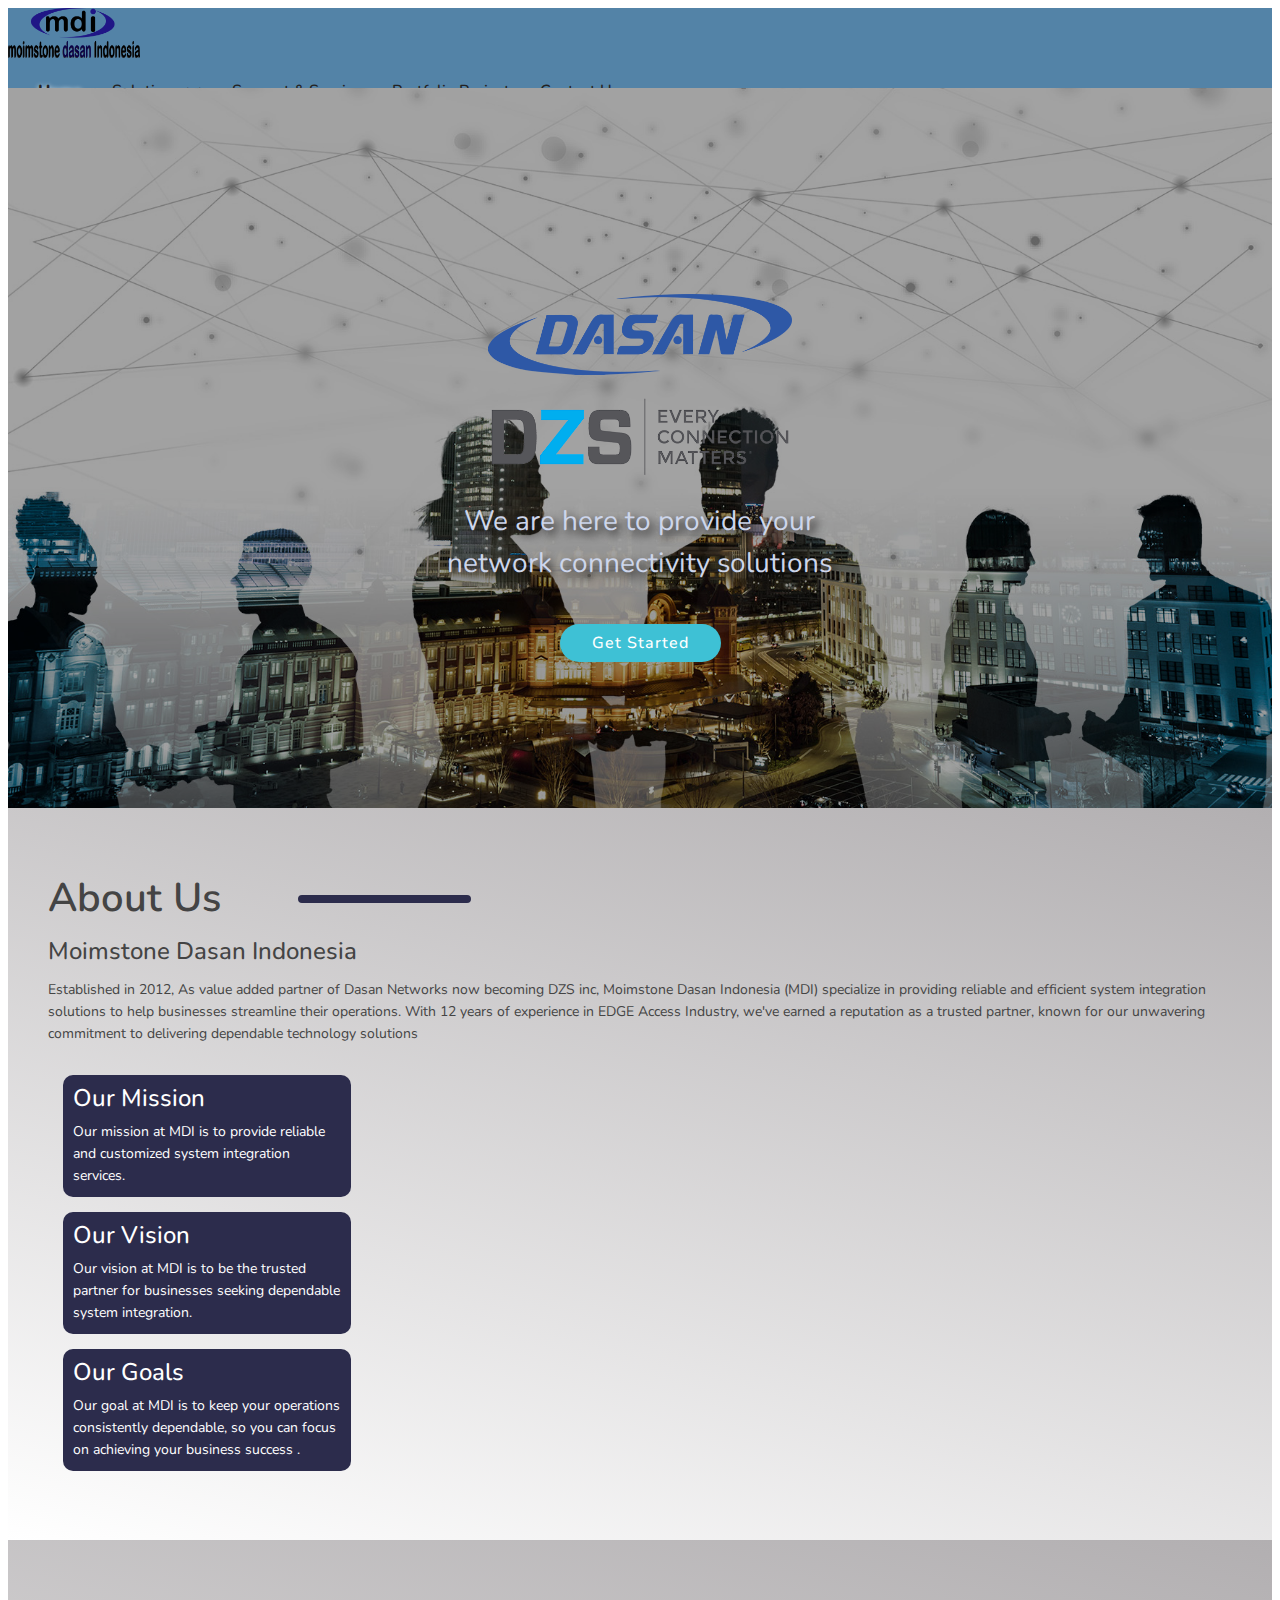
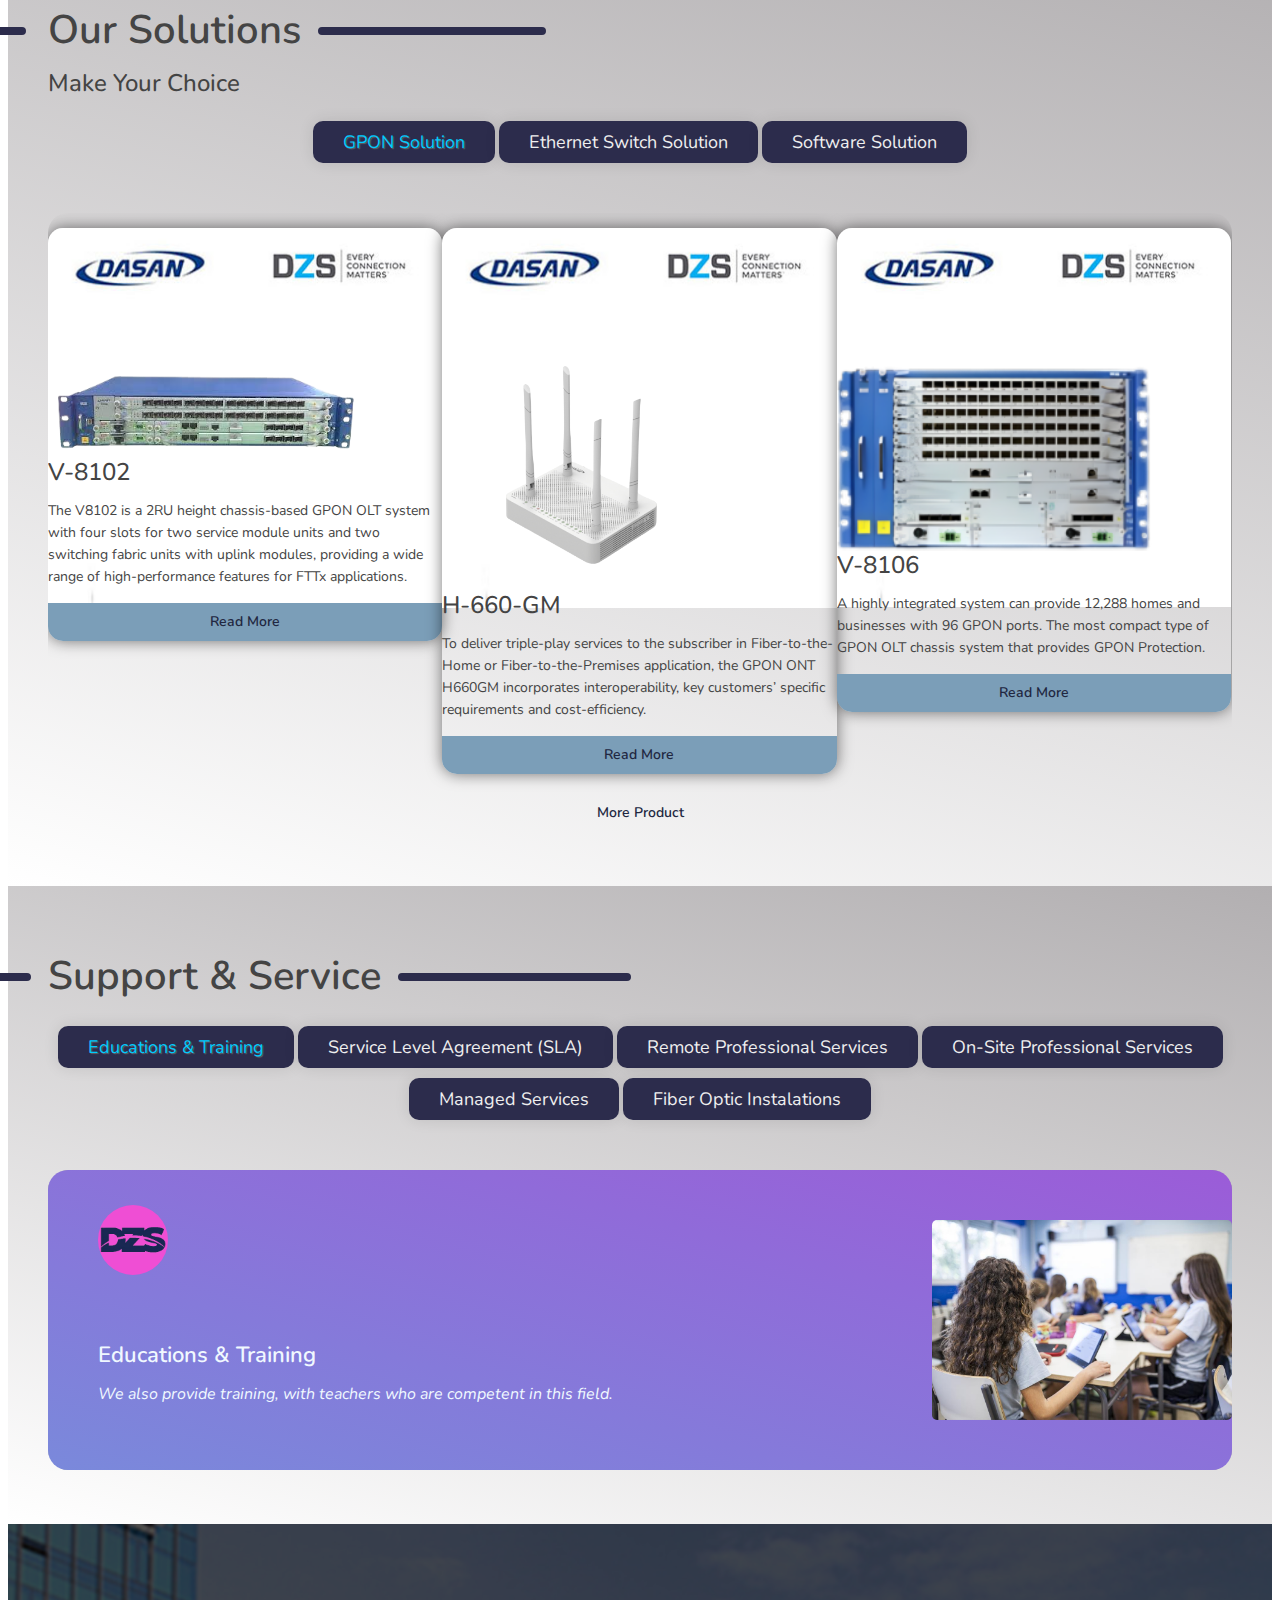
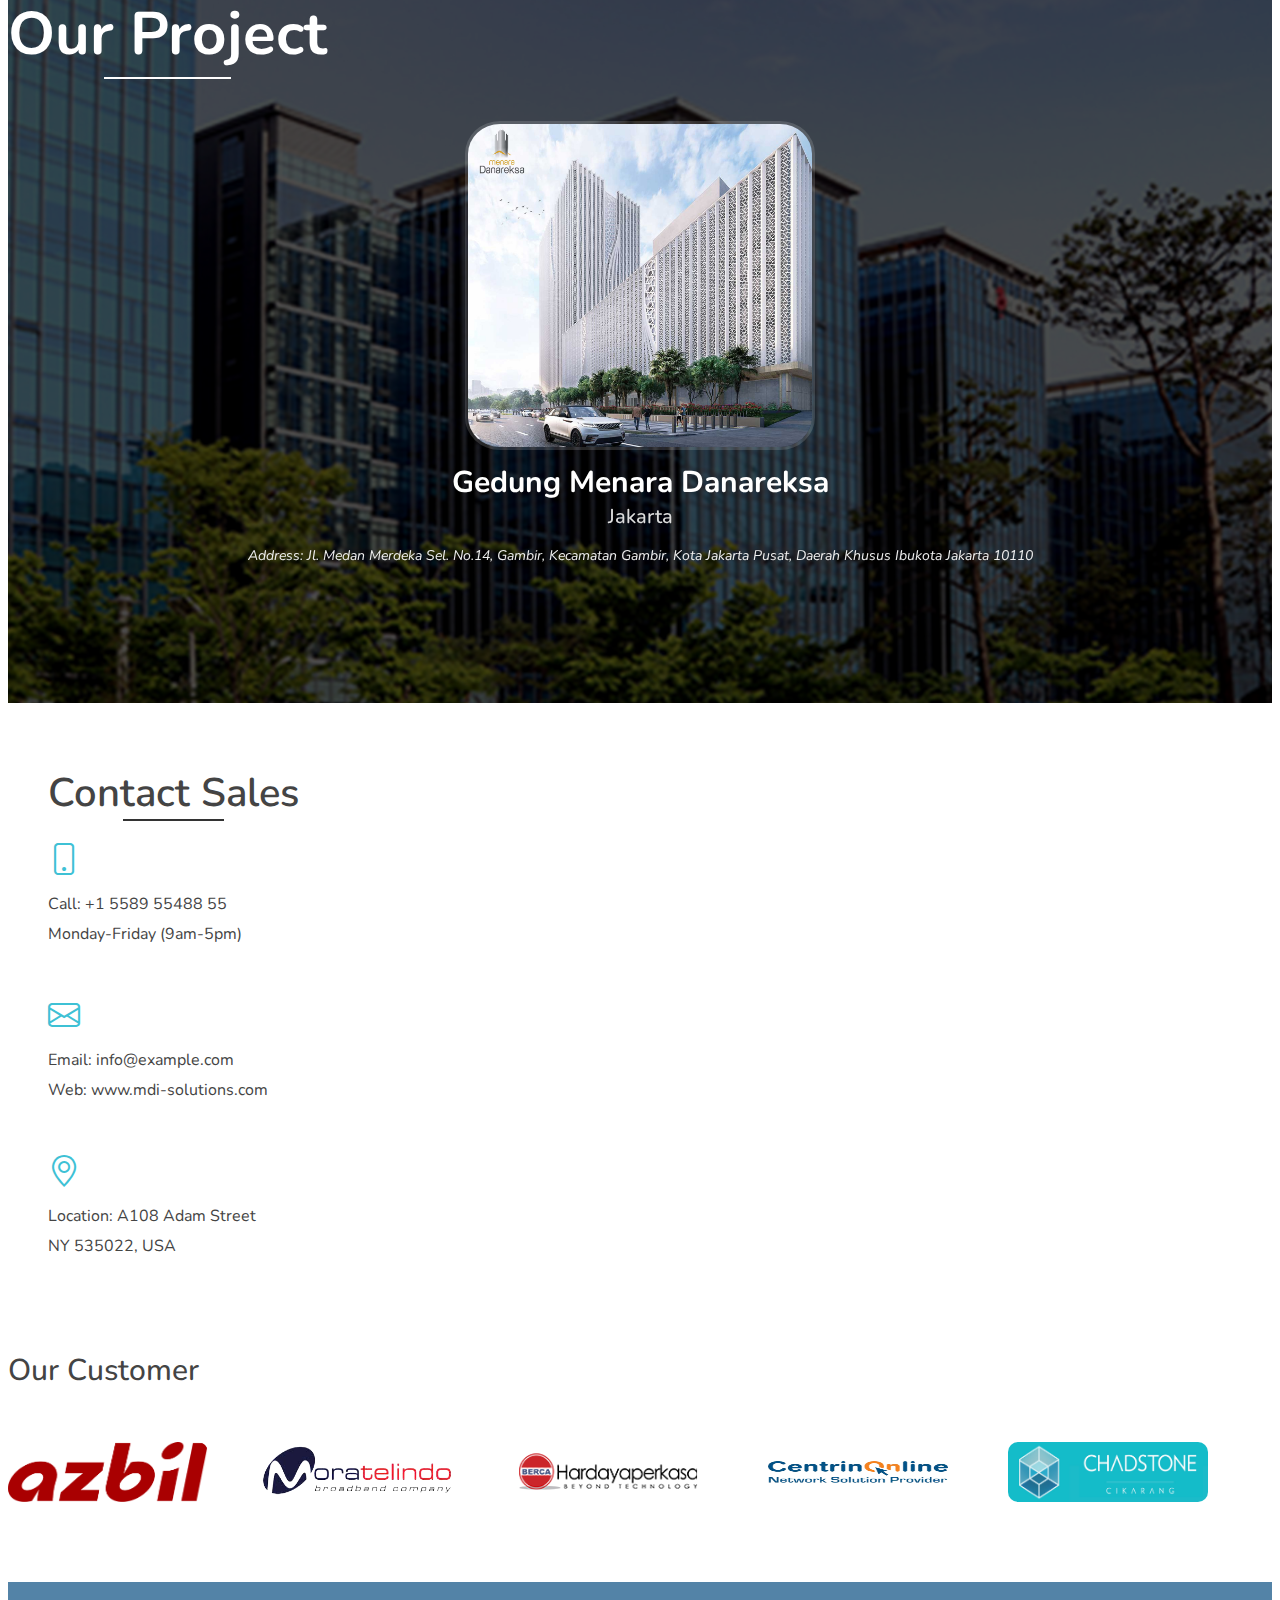
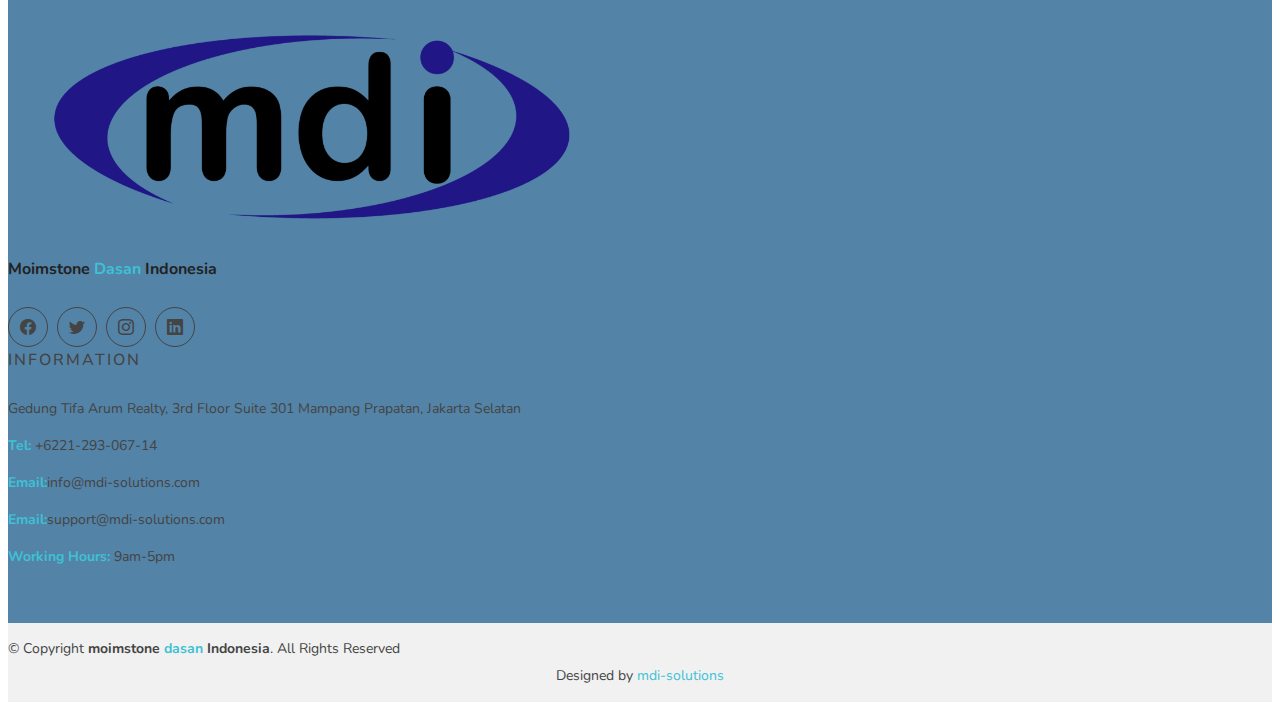
==== commit 8cabda14: "commit 5" ====
--- a/index.html
+++ b/index.html
@@ -44,34 +44,19 @@
       <nav id="navbar" class="navbar">
         <ul>
           <li><a class="nav-link scrollto active" href="#hero">Home</a></li>
-          <li><a class="nav-link scrollto" href="#services">Our Service</a></li>
           <li class="dropdown">
-            <a class="nav-link scrollto" href="#Product"><span>Product</span> <i class="bi bi-chevron-down"></i></a>
+            <a class="nav-link scrollto" href="#Product"><span>Solutions</span> <i class="bi bi-chevron-down"></i></a>
             <ul>
-              <li class="dropdown">
-                <a href="product.html"><span>DASAN</span>
-                  <i class="bi bi-chevron-right"></i></a>
-                <ul>
-                  <li><a href="product.html">OLT</a></li>
-                  <li><a href="product.html">ONU</a></li>
-                  <li><a href="product.html">ONT</a></li>
-                  <li><a href="product.html">SWITCH</a></li>
-                </ul>
-              </li>
-              <li class="dropdown">
-                <a href="product.html"><span>ZHONE</span>
-                  <i class="bi bi-chevron-right"></i></a>
-                <ul>
-                  <li><a href="product.html">OLT</a></li>
-                  <li><a href="product.html">ONU</a></li>
-                  <li><a href="product.html">ONT</a></li>
-                  <li><a href="product.html">SWITCH</a></li>
-                </ul>
-              </li>
+              <li><a href="product.html">GPON Solutions</a></li>
+              <li><a href="product.html">Ethernet Solutions</a></li>
+              <li><a href="product.html">Cloud Software</a></li>
+              <li><a href="product.html">Wireless Access Point</a></li>
+              <li><a href="product.html">Passive Optical Cable</a></li>
             </ul>
           </li>
+          <li><a class="nav-link scrollto" href="#services">Support & Service</a></li>
           <li>
-            <a class="nav-link scrollto" href="#project">Our Project</a>
+            <a class="nav-link scrollto" href="#project">Portfolio Project</a>
           </li>
           <li><a class="nav-link scrollto" href="#contact">Contact Us</a></li>
         </ul>
@@ -146,106 +131,75 @@
     </div>
   </section>
   <!-- End Hero Section -->
+  <!-- ======= About Section ======= -->
+  <div class="Our-about area-padding">
+    <div class="container">
+      <div class="row">
+        <div class="col-md-12 col-sm-12 col-xs-12">
+          <div class="section-headline-about text-center">
+            <h2>About Us</h2>
+            <h4>Moimstone Dasan Indonesia</h4>
+            <p>
+              Established in 2012, As value added partner of Dasan Networks now becoming DZS inc, Moimstone Dasan
+              Indonesia (MDI) specialize in providing reliable and efficient system integration solutions to help
+              businesses streamline their operations. With 12 years of experience in EDGE Access Industry, we've
+              earned a reputation as a trusted partner, known for our unwavering commitment to delivering dependable
+              technology solutions
+            </p>
+          </div>
+        </div>
+      </div>
+
+      <div class="container">
+        <div class="row col-md-9 col-sm-9 col-xs-9 mx-auto">
+
+          <div class="card-about" style="max-width: 18rem;">
+            <div class="card-body">
+              <div class="card-text-about">
+                <h4 class="card-title-about text-center text-decoration-underline">Our Mission</h4>
+                <p>Our mission at MDI is to provide reliable and customized system integration services.</p>
+              </div>
+            </div>
+          </div>
+
+          <div class="card-about" style="max-width: 18rem;">
+            <div class="card-body">
+              <div class="card-text-about">
+                <h4 class="card-title-about text-center text-decoration-underline">Our Vision</h4>
+                <p>Our vision at MDI is to be the trusted partner for businesses seeking dependable system
+                  integration.
+                </p>
+              </div>
+            </div>
+          </div>
+
+          <div class="card-about" style="max-width: 18rem;">
+            <div class="card-body">
+              <div class="card-text-about">
+                <h4 class="card-title-about text-center text-decoration-underline">Our Goals</h4>
+                <p>Our goal at MDI is to keep your
+                  operations consistently dependable, so you can focus on achieving your business success
+                  .</p>
+              </div>
+            </div>
+          </div>
+
+        </div>
+      </div>
+    </div>
+  </div>
 
   <main id="main">
 
-    <!-- ======= Services Section ======= -->
-    <section class="service-area area-padding" id="services">
-      <div class="container">
-        <div class="row">
-          <div class="col-md-12 col-sm-12 col-xs-12">
-            <div class="section-headline services-head text-center">
-              <h2>Our Services</h2>
-            </div>
-          </div>
-        </div>
-
-      </div class="row">
-      <!-- Services 1 -->
-      <div class="col-lg-12">
-        <div class="service-item">
-          <div class="row">
-            <div class="col-lg-6">
-              <div class="left-image">
-                <img src="assets/img/service/WhatsApp Image 2023-11-01 at 6.25.40 PM.png" alt="">
-              </div>
-            </div>
-            <div class="col-lg-6 align-self-center">
-              <div class="right-text-content">
-                <i class="bi bi-arrow-left-right"></i>
-                <h4>Fiber Optic Instalations</h4>
-                <p>We are confident in our ability to deliver high-quality network cabling installations that will
-                  enhance your organization's connectivity and productivity. Please feel free to reach out to discuss
-                  your specific requirements or to schedule an on-site consultation.</p>
-              </div>
-            </div>
-          </div>
-        </div>
-      </div>
-      <!-- ..... -->
-      <!-- Services 2 -->
-      <div class="col-lg-12">
-        <div class="service-item">
-          <div class="row">
-            <div class="col-lg-6">
-              <div class="left-image">
-                <img src="assets/img/service/WhatsApp Image 2023-11-06 at 4.29.16 PM.png" alt="">
-              </div>
-            </div>
-            <div class="col-lg-6 align-self-center">
-              <div class="right-text-content">
-                <i class="bi bi-arrow-left-right"></i>
-                <h4>training</h4>
-                <p>We also provide training, with teachers who are competent in this field.</p>
-              </div>
-            </div>
-          </div>
-        </div>
-      </div>
-      <!-- ..... -->
-      <!-- Services 3 -->
-      <div class="col-lg-12">
-        <div class="service-item">
-          <div class="row">
-            <div class="col-lg-6">
-              <div class="left-image">
-                <img src="assets/img/service/Untitled.png" alt="">
-              </div>
-            </div>
-            <div class="col-lg-6 align-self-center">
-              <div class="right-text-content">
-                <i class="bi bi-arrow-left-right"></i>
-                <h4>Support and monitoring</h4>
-                <p>Service Level Agreement (SLA)
-                  - Unlimited Access to DZS Technical Support, Software Fixes, Online resources, and extended Warranty.
-                  Remote Professional Services
-                  - Configuration changes
-                  - Network Audits
-                  - Subscriber Moves/Adds / Changes - SW Upgrades
-                  - 24x7 Help Desk
-                  On-Site Professional Services
-                  - Dedicated Support Engineer / Resident Engineer - Engineer, Furnish, & Install (E,F & I)
-                  Managed Services
-                  - FiberLAN "GPON in a box" w/ Remote Monitoring
-                  - Data Collection Engines
-                  - Network Health Reports - NOC as a Service</p>
-              </div>
-            </div>
-          </div>
-        </div>
-      </div>
-      <!-- ..... -->
-      </div>
-      </div>
-    </section>
-    <!-- End Services Section -->
+
+
     <!-- ======= Product Section ======= -->
     <section class="Our-Product area-padding" id="Product">
       <div class="container">
         <div class="row">
           <div class="col-md-12 col-sm-12 col-xs-12">
-            <div class="section-headline text-center">
-              <h2>Our Product</h2>
+            <div class="section-headline-product text-center">
+              <h2>Our Solutions</h2>
               <h4>Make Your Choice</h4>
             </div>
           </div>
@@ -537,6 +491,143 @@
       </div>
     </section>
     <!-- End Product Section -->
+
+    <!-- ======= Services Section ======= -->
+    <section class="Our-service area-padding" id="services">
+      <div class="container">
+        <!--heading services-->
+        <div class="row">
+          <div class="col-md-12 col-sm-12 col-xs-12">
+            <div class="section-headline-service text-center">
+              <h2>Support & Service</h2>
+            </div>
+          </div>
+        </div>
+        <!--end heading services-->
+        <!--content services-->
+        <div class="col-lg-12">
+          <div class="tnaccs">
+            <div id="tabs">
+              <div class="row">
+
+                <!--content tabs services-->
+                <div class="col-lg-12">
+                  <div class="tmenu">
+                    <div class="active gradient-border">
+                      <span>Educations & Training</span>
+                    </div>
+                    <div class="gradient-border">
+                      <span>Service Level Agreement (SLA)</span>
+                    </div>
+                    <div class="gradient-border">
+                      <span>Remote Professional Services
+                      </span>
+                    </div>
+                    <div class="gradient-border">
+                      <span>On-Site Professional Services
+                      </span>
+                    </div>
+                    <div class="gradient-border">
+                      <span>Managed Services
+                      </span>
+                    </div>
+                    <div class="gradient-border">
+                      <span>Fiber Optic Instalations
+                      </span>
+                    </div>
+                  </div>
+                </div>
+                <!--end content tabs services-->
+                <!--content tabs content services-->
+                <div class="col-lg-12">
+                  <ul class="nacc">
+                    <!-- ..... -->
+                    <li class="active mx-auto">
+                      <div class="card-service mx-auto">
+                        <i></i>
+                        <h4>Educations & Training</h4>
+                        <p>We also provide training, with teachers who are competent in this field.</p>
+                        <img src="assets/img/service/training.jpeg" alt="">
+                      </div>
+                    </li>
+                    <!-- ..... -->
+                    <!-- ..... -->
+                    <li class="mx-auto">
+                      <div class="card-service mx-auto">
+                        <i></i>
+                        <h4>Service Level Agreement (SLA)</h4>
+                        <p>Unlimited Access to DZS Technical Support, Software Fixes, Online resources, and extended
+                          Warranty.</p>
+                        <img src="assets/img/service/sla.png" alt="">
+                      </div>
+                    </li>
+                    <!-- ..... -->
+                    <!-- ..... -->
+                    <li class="mx-auto">
+                      <div class="card-service mx-auto">
+                        <i></i>
+                        <h4>Remote Professional Services</h4>
+                        <p>Configuration changes, Network Audits, Subscriber Moves / Adds / Changes, SW Upgrades, 24x7
+                          Help Desk</p>
+                        <img src="assets/img/service/remote.jpg" alt="">
+                      </div>
+                    </li>
+                    <!-- ..... -->
+                    <!-- ..... -->
+                    <li class="mx-auto">
+                      <div class="card-service mx-auto">
+                        <i></i>
+                        <h4>On-Site Professional Services
+                        </h4>
+                        <p>Dedicated Support Engineer / Resident Engineer
+                          Engineer, Furnish, & Install (E,F & I)
+                        </p>
+                        <img src="assets/img/service/WhatsApp Image 2023-11-06 at 4.29.16 PM.png" alt="">
+                      </div>
+                    </li>
+                    <!-- ..... -->
+                    <!-- ..... -->
+                    <li class="mx-auto">
+                      <div class="card-service mx-auto">
+                        <i></i>
+                        <h4>Managed Services
+                        </h4>
+                        <p>- FiberLAN “GPON in a box” w/ Remote Monitoring
+                          - Data Collection Engines
+                          - Network Health Reports
+                          - NOC as a Service
+                        </p>
+                        <img src="assets/img/service/manged.jpg" alt="">
+                      </div>
+                    </li>
+                    <!-- ..... -->
+                    <!-- ..... -->
+                    <li class="mx-auto">
+                      <div class="card-service mx-auto">
+                        <i></i>
+                        <h4>Fiber Optic Instalations
+                        </h4>
+                        <p>We are confident in our ability to deliver high-quality network cabling installations that
+                          will enhance your organization's connectivity and productivity.Please feel free to reach out
+                          to discuss your specific requirements or to schedule an on-site consultation.
+                        </p>
+                        <img src="assets/img/service/fiber-termination-box.jpg" alt="">
+                      </div>
+                    </li>
+                    <!-- ..... -->
+
+                  </ul>
+                </div>
+                <!--end content tabs content services-->
+              </div>
+            </div>
+          </div>
+        </div>
+      </div>
+    </section>
+
+    <!-- End Services Section -->
+
     <!-- ======= Project Section ======= -->
     <div id="project" class="projects project-area">
       <div class="container">
--- a/assets/css/style.css
+++ b/assets/css/style.css
@@ -1,7 +1,3 @@
-/**
-* Template 
-*/
-
 /*--------------------------------------------------------------
 # General
 --------------------------------------------------------------*/
@@ -166,20 +162,6 @@
   padding: 0;
 }
 
-input,
-select,
-textarea,
-input[type="text"],
-input[type="date"],
-input[type="url"],
-input[type="email"],
-input[type="password"],
-input[type="tel"],
-button,
-button[type="submit"] {
-  box-shadow: none !important;
-}
-
 div#preloader {
   position: fixed;
   left: 0;
@@ -241,16 +223,6 @@
   width: 40%;
 }
 
-.sec-head {
-  display: inline-block;
-  font-size: 17px;
-  font-weight: 600;
-  margin-bottom: 0;
-  padding: 0 0 10px;
-  text-transform: uppercase;
-  transition: all 0.4s ease 0s;
-}
-
 /*--------------------------------------------------------------
 # Header
 --------------------------------------------------------------*/
@@ -354,7 +326,7 @@
   align-items: center;
   justify-content: space-between;
   padding: 10px 0 10px 30px;
-  font-size: 15px;
+  font-size: 16px;
   font-weight: 500;
   color: #232222;
   white-space: nowrap;
@@ -363,7 +335,8 @@
 
 .navbar a i,
 .navbar a:focus i {
-  font-size: 12px;
+  font-size: 16px;
+  font-weight: 500;
   line-height: 0;
   margin-left: 5px;
 }
@@ -371,24 +344,25 @@
 .navbar a:hover,
 .navbar .active,
 .navbar .active:focus,
-.navbar li:hover>a {
-  color: #90deed;
+.navbar li:hover > a {
+  color: #232222;
   line-height: 2;
-  text-shadow: 0 0 5px #0c0c0c;
+  text-shadow: 0 1px 5px #ffffff;
+  font-weight: 800;
 }
 
 .navbar .dropdown ul {
   display: block;
   border-radius: 10px;
   position: absolute;
-  left: 14px;
+  left: 4px;
   top: calc(100% + 30px);
   margin: 0;
-  padding: 10px 0;
+  padding: 5px 0;
   z-index: 99;
   opacity: 0;
   visibility: hidden;
-  background: #fdfeff;
+  background: #f5f5f5;
   box-shadow: 0px 0px 3px rgb(20 21 22);
   transition: 0.3s;
 }
@@ -410,11 +384,12 @@
 
 .navbar .dropdown ul a:hover,
 .navbar .dropdown ul .active:hover,
-.navbar .dropdown ul li:hover>a {
-  color: #82ebff;
-}
-
-.navbar .dropdown:hover>ul {
+.navbar .dropdown ul li:hover > a {
+  color: #232222;
+  text-shadow: 0 1px 5px #587ea1;
+}
+
+.navbar .dropdown:hover > ul {
   opacity: 1;
   top: 100%;
   visibility: visible;
@@ -422,11 +397,11 @@
 
 .navbar .dropdown .dropdown ul {
   top: 0;
-  left: calc(100% - 30px);
+  left: calc(100% - 10px);
   visibility: hidden;
 }
 
-.navbar .dropdown .dropdown:hover>ul {
+.navbar .dropdown .dropdown:hover > ul {
   opacity: 1;
   top: 0;
   left: 100%;
@@ -438,7 +413,7 @@
     left: -90%;
   }
 
-  .navbar .dropdown .dropdown:hover>ul {
+  .navbar .dropdown .dropdown:hover > ul {
     left: -100%;
   }
 }
@@ -505,8 +480,11 @@
 
 .navbar-mobile a:hover,
 .navbar-mobile .active,
-.navbar-mobile li:hover>a {
-  color: #3ec1d5;
+.navbar-mobile li:hover > a {
+  color: #232222;
+  line-height: 2;
+  text-shadow: 0 1px 5px #ffffff;
+  font-weight: 800;
 }
 
 .navbar-mobile .getstarted,
@@ -540,11 +518,14 @@
 
 .navbar-mobile .dropdown ul a:hover,
 .navbar-mobile .dropdown ul .active:hover,
-.navbar-mobile .dropdown ul li:hover>a {
-  color: #3ec1d5;
-}
-
-.navbar-mobile .dropdown>.dropdown-active {
+.navbar-mobile .dropdown ul li:hover > a {
+  color: #232222;
+  line-height: 2;
+  text-shadow: 0 1px 5px #ffffff;
+  font-weight: 800;
+}
+
+.navbar-mobile .dropdown > .dropdown-active {
   display: block;
 }
 
@@ -553,7 +534,7 @@
 --------------------------------------------------------------*/
 #hero {
   width: 100%;
-  height: 100vh;
+  height: 80vh;
   background: #000;
   overflow: hidden;
   position: relative;
@@ -571,7 +552,6 @@
 }
 
 @media only screen and (max-width: 280px) {
-
   /* For mobile phones: */
   #hero img {
     width: 400px;
@@ -633,10 +613,10 @@
 #hero p {
   width: 80%;
   font-size: 28px;
-  text-shadow: 1px 0px 10px rgb(171 214 244);
+  text-shadow: 4px 5px 8px rgb(13 12 12);
   line-height: 1.5;
   margin: 0 auto 30px auto;
-  color: #10131a;
+  color: #cdd6eb;
 }
 
 @media (min-width: 1024px) {
@@ -687,7 +667,6 @@
 }
 
 @media (min-width: 1024px) {
-
   #hero .carousel-control-prev,
   #hero .carousel-control-next {
     width: 5%;
@@ -725,10 +704,11 @@
 }
 
 /*--------------------------------------------------------------
-# Product
+# About
 --------------------------------------------------------------*/
-.Our-Product {
-  background-color: #c1d2da;
+.Our-about {
+  /* background-color: #c1d2da; */
+  background: linear-gradient(15deg, #ffffff, #b2afb1);
 }
 
 .wrapper {
@@ -736,6 +716,91 @@
   align-items: center;
   justify-content: center;
   height: 25vh;
+}
+
+.section-headline-about h2 {
+  display: inline-block;
+  font-size: 40px;
+  font-weight: 600;
+  margin-bottom: 20px;
+  position: relative;
+  text-transform: capitalize;
+}
+
+/* Clearfix */
+.section-headline-about h2::before {
+  content: " ";
+  position: absolute;
+  border: 4.5px solid #2c2c4c;
+  border-radius: 30px;
+  bottom: 15px;
+  left: -250px;
+  width: 100%;
+}
+.section-headline-about h2::after {
+  content: " ";
+  position: absolute;
+  border: 4.5px solid #2c2c4c;
+  border-radius: 30px;
+  bottom: 15px;
+  left: 250px;
+  width: 100%;
+}
+
+.card-about {
+  margin: 15px;
+  background-color: #2c2c4c;
+  border-radius: 10px;
+}
+
+.card-text-about p,
+.card-title-about {
+  margin: 10px;
+  color: white;
+}
+
+/*--------------------------------------------------------------
+# Product
+--------------------------------------------------------------*/
+.Our-Product {
+  /* background-color: #c1d2da; */
+  background: linear-gradient(15deg, #ffffff, #b2afb1);
+}
+
+.wrapper {
+  display: flex;
+  align-items: center;
+  justify-content: center;
+  height: 25vh;
+}
+
+.section-headline-product h2 {
+  display: inline-block;
+  font-size: 40px;
+  font-weight: 600;
+  margin-bottom: 20px;
+  position: relative;
+  text-transform: capitalize;
+}
+
+/* Clearfix */
+.section-headline-product h2::before {
+  content: " ";
+  position: absolute;
+  border: 4.5px solid #2c2c4c;
+  border-radius: 30px;
+  bottom: 15px;
+  left: -250px;
+  width: 90%;
+}
+.section-headline-product h2::after {
+  content: " ";
+  position: absolute;
+  border: 4.5px solid #2c2c4c;
+  border-radius: 30px;
+  bottom: 15px;
+  left: 270px;
+  width: 90%;
 }
 
 section.Our-Product .naccs {
@@ -753,8 +818,8 @@
   border-radius: 10px !important;
   margin-top: 10px;
   font-size: 18px;
-  color: #212741;
-  background-color: #fff;
+  color: #efefef;
+  background-color: #2c2c4c;
   cursor: pointer;
   vertical-align: middle;
   font-weight: 400;
@@ -763,7 +828,7 @@
 }
 
 section.Our-Product .naccs .menu div.active {
-  color: #8ce6fd;
+  color: #00cbff;
   text-shadow: 1px 1px 1px #656565;
 }
 
@@ -777,7 +842,7 @@
 }
 
 section.Our-Product ul.nacc li {
-  background-color: #c1d2da;
+  background: linear-gradient(15deg, #ffffff00, #b2afb100);
   overflow: hidden;
   opacity: 0;
   transform: translateX(50px);
@@ -980,80 +1045,283 @@
 /*--------------------------------------------------------------
 # Services
 --------------------------------------------------------------*/
-.service-area .services-icon {
-  color: #444;
+
+.Our-service {
+  /* background-color: #324658; */
+  background: linear-gradient(15deg, #ffffff, #b2afb1);
+}
+
+.wrapper {
+  display: flex;
+  align-items: center;
+  justify-content: center;
+  height: 25vh;
+}
+
+.section-headline-service h2 {
   display: inline-block;
-  font-size: 36px;
-  line-height: 36px;
+  font-size: 40px;
+  font-weight: 600;
   margin-bottom: 20px;
-}
-
-.service-area .section-headline.services-head>h2 {
+  position: relative;
+  text-transform: capitalize;
+}
+
+/* Clearfix */
+.section-headline-service h2::before {
+  content: " ";
+  position: absolute;
+  border: 4.5px solid #2c2c4c;
+  border-radius: 30px;
+  bottom: 15px;
+  left: -250px;
+  width: 70%;
+}
+.section-headline-service h2::after {
+  content: " ";
+  position: absolute;
+  border: 4.5px solid #2c2c4c;
+  border-radius: 30px;
+  bottom: 15px;
+  left: 350px;
+  width: 70%;
+}
+
+section.Our-service .tnaccs {
+  position: relative;
+}
+
+section.Our-service .tnaccs .tmenu {
+  text-align: center;
+}
+
+section.Our-service .tnaccs .tmenu div {
+  padding: 10px 30px;
+  display: inline-block;
+  text-align: center;
+  border-radius: 10px !important;
+  margin-top: 10px;
+  font-size: 18px;
+  color: #efefef;
+  background-color: #2c2c4c;
+  cursor: pointer;
+  vertical-align: middle;
+  font-weight: 400;
+  transition: 1s all cubic-bezier(0.075, 0.82, 0.165, 1);
+  box-shadow: 0px 0px 15px rgba(0, 0, 0, 0.1);
+}
+
+section.Our-service .tnaccs .tmenu div.active {
+  color: #00cbff;
+  text-shadow: 1px 1px 1px #656565;
+}
+
+section.Our-service ul.nacc {
+  margin-top: 50px !important;
+  position: relative;
+  min-height: 100%;
+  list-style: none;
+  margin: 0;
+  padding: 0;
+}
+
+section.Our-service ul.nacc li {
+  background: linear-gradient(15deg, #ffffff00, #b2afb100);
+  overflow: hidden;
+  opacity: 0;
+  transform: translateX(50px);
+  position: absolute;
+  list-style: none;
+  border-radius: 20px;
+  transition: 1s all cubic-bezier(0.075, 0.82, 0.165, 1);
+}
+
+/* Clear floats after the columns */
+.row:after {
+  content: "";
+  display: table;
+  clear: both;
+}
+
+/* Box sizing */
+*,
+*:before,
+*:after {
+  box-sizing: border-box;
+}
+
+/* Column styles */
+.column {
+  margin-top: 15px;
+  float: left;
+  width: 33.3%;
+  display: block;
+  margin-bottom: 20px;
+}
+
+/* Media query for screens smaller than 650px */
+@media screen and (max-width: 600px) {
+  .column {
+    width: 100%;
+    display: block;
+  }
+
+  .column {
+    margin-top: 15px;
+    float: left;
+    width: 165%;
+    display: block;
+    margin-bottom: 20px;
+  }
+}
+
+/* Card styles */
+.card-service {
+  background: linear-gradient(15deg, #7a89db, #9b5cd8);
+  box-shadow: 0px 0px 15px rgb(0 0 0 / 53%);
+  border-radius: 15px;
+  padding: 50px 320px 50px 50px;
+  background-color: #fff;
+  position: relative;
+  padding-top: 35px;
+}
+
+.card-service i {
+  width: 70px;
+  height: 70px;
+  background-image: url("../../dzs-logo.png");
+  background-size: contain;
+  background-color: #ef4ed4;
+  z-index: -2;
+  display: inline-block;
+  text-align: center;
+  line-height: 70px;
+  color: #fff;
+  font-size: 44px;
+  border-radius: 50px;
+  margin-bottom: 30px;
+}
+
+.card-service img {
+  position: absolute;
+  right: 0;
+  top: 50%;
+  transform: translateY(-50%);
+  max-width: 300px;
+  border-radius: 5px;
+}
+
+.card-service h4 {
+  color: aliceblue;
+  margin-top: 30px;
+  font-size: 22px;
+  font-weight: 600;
+  position: relative;
+}
+
+.card-service p {
+  color: aliceblue;
+  font-size: 16px;
+  font-style: italic;
+}
+
+/* Container styles */
+.service {
+  bottom: 0px;
+  position: bottom;
+  padding: 0 10px;
+}
+
+/* Clearfix */
+.service::after,
+.row::after {
+  content: "";
+  clear: both;
+  display: table;
+}
+
+/* Text styles */
+.title {
+  border-radius: 15px;
+  position: relative;
+  bottom: 0;
+  background: rgb(0, 0, 0);
+  background: rgba(0, 0, 0, 0.307);
+  color: rgb(255, 255, 255);
+  width: auto;
+  padding: 1%;
+}
+
+/* Button styles */
+.button a {
+  display: inline-block;
+  padding: 8px;
+  color: #212741;
+  text-align: center;
+  font-weight: 600;
+  cursor: pointer;
+  width: 100%;
+}
+
+/* Button hover effect */
+.button a:hover {
+  color: #74d4f2;
+}
+
+section.Our-service ul.nacc li .left-image {
+  position: absolute;
+  margin-right: 50px;
+  top: 50%;
+  transform: translateY(-50%);
+}
+
+section.Our-service ul.nacc li .left-image img {
+  border-top-left-radius: 15px;
+  border-bottom-left-radius: 15px;
+}
+
+section.Our-service ul.nacc li .right-content {
+  padding: 50px 50px 50px 0px;
+  margin-left: 470px;
+}
+
+section.Our-service ul.nacc li .right-content h4 {
+  font-size: 24px;
+  color: #212741;
   margin-bottom: 25px;
-}
-
-.service-area .services-details {
-  padding-top: 40px;
-  transition: all 0.5s ease 0s;
-}
-
-.service-area .service-item {
-  margin-bottom: 60px;
-  padding-bottom: 60px;
-  border-bottom: 1px solid #ecf8f2;
-}
-
-.service-area .last-service {
-  border-bottom: none;
+  font-weight: 700;
+  line-height: 40px;
+  margin-right: 120px;
+}
+
+section.Our-service ul.nacc li .right-content ul {
+  margin-top: 20px;
+  margin-bottom: 20px;
+}
+
+section.Our-service ul.nacc li .right-content span {
+  display: block;
+  font-size: 15px;
+  font-weight: 500;
+  color: #212741;
+  font-style: italic;
+  margin-bottom: 12px;
+}
+
+section.Our-service ul.nacc li .right-content .last-span {
   margin-bottom: 0px;
-  padding-bottom: 0px;
-}
-
-.service-area .left-image {
-  margin: 15px;
-  background-size: cover;
-}
-
-.service-area .left-image img {
-  border-radius: 5px;
-}
-
-.service-area .right-image {
-  margin-left: 15px;
-}
-
-.service-area .right-image img {
-  border-radius: 5px;
-}
-
-.service-area .right-text-content {
-  margin-left: 15px;
-}
-
-.service-area .left-text-content {
-  margin-right: 15px;
-}
-
-.service-area .right-text-content i,
-.service-area .left-text-content i {
-  font-size: 64px;
-  color: #5971ac;
-  background-color: #ecf8f2;
-  width: 120px;
-  height: 120px;
-  text-align: center;
-  display: inline-block;
-  line-height: 120px;
-  border-radius: 5px;
-}
-
-.service-area .right-text-content h4,
-.service-area .left-text-content h4 {
-  font-size: 36px;
-  font-weight: 700;
-  color: #212741;
-  margin-top: 40px;
+}
+
+section.Our-service ul.nacc li .right-content p {
   margin-bottom: 30px;
+}
+
+section.Our-service ul.nacc li.active {
+  position: relative;
+  transition-delay: 0.3s;
+  z-index: 2;
+  opacity: 1;
+  transform: translateX(0px);
 }
 
 /*--------------------------------------------------------------
@@ -1331,7 +1599,7 @@
   line-height: 0;
 }
 
-.flicker-img>a {
+.flicker-img > a {
   float: left;
   padding: 1px;
   width: 33.33%;
@@ -1391,7 +1659,7 @@
   color: #444;
 }
 
-.copyright>p {
+.copyright > p {
   margin-bottom: 0;
   color: #444;
 }
@@ -1451,14 +1719,13 @@
     padding: 10px 16px;
   }
 
-  .left-sidebar-title>h4 {
+  .left-sidebar-title > h4 {
     font-size: 18px;
   }
 
   .contact-form {
     margin-top: 0px;
   }
-
 }
 
 /* small mobile :320px. */
@@ -1568,4 +1835,21 @@
   .slider-content {
     padding: 0;
   }
-}+
+  .card-service i {
+    top: 0;
+    display: block;
+  }
+
+  .card-service img {
+    padding-top: 15px;
+    max-width: 35%;
+    right: 50px;
+    top: 35px;
+    transform: translateY(0);
+  }
+
+  .card-service {
+    padding: 50px;
+  }
+}
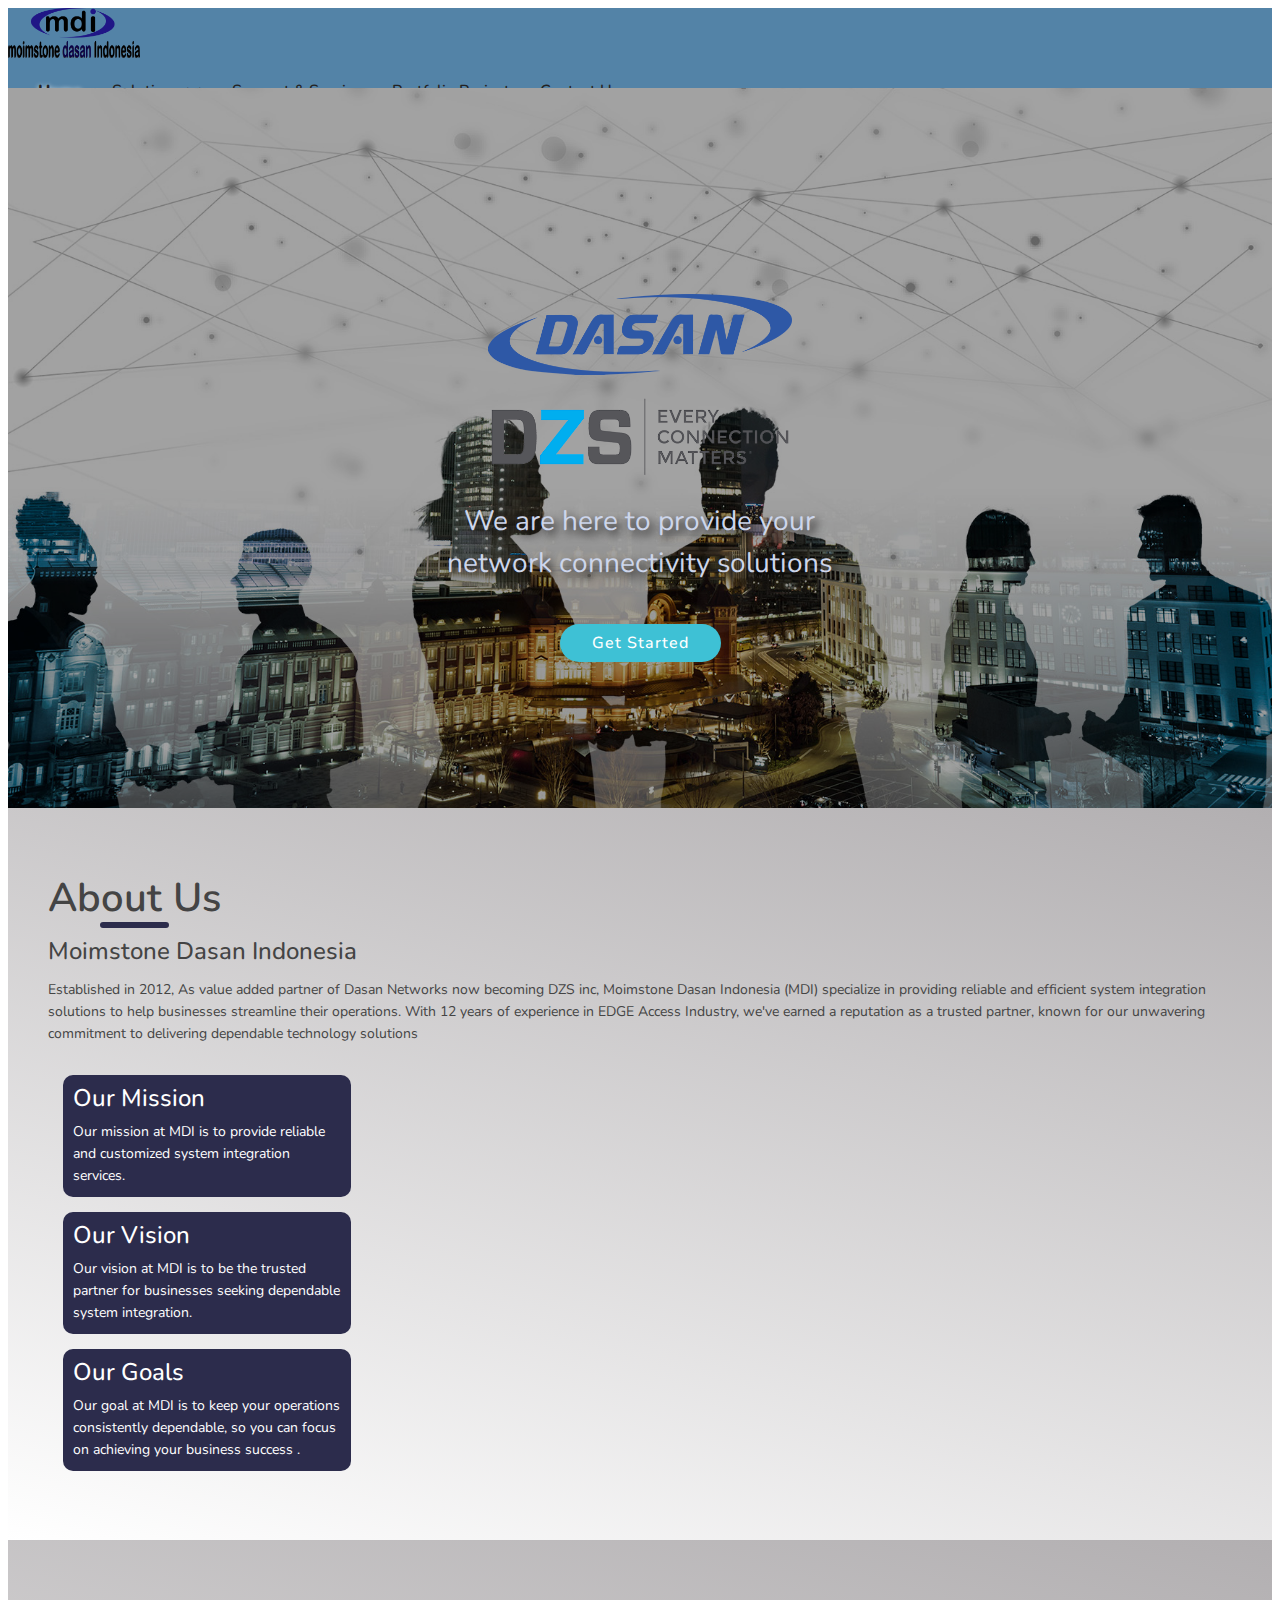
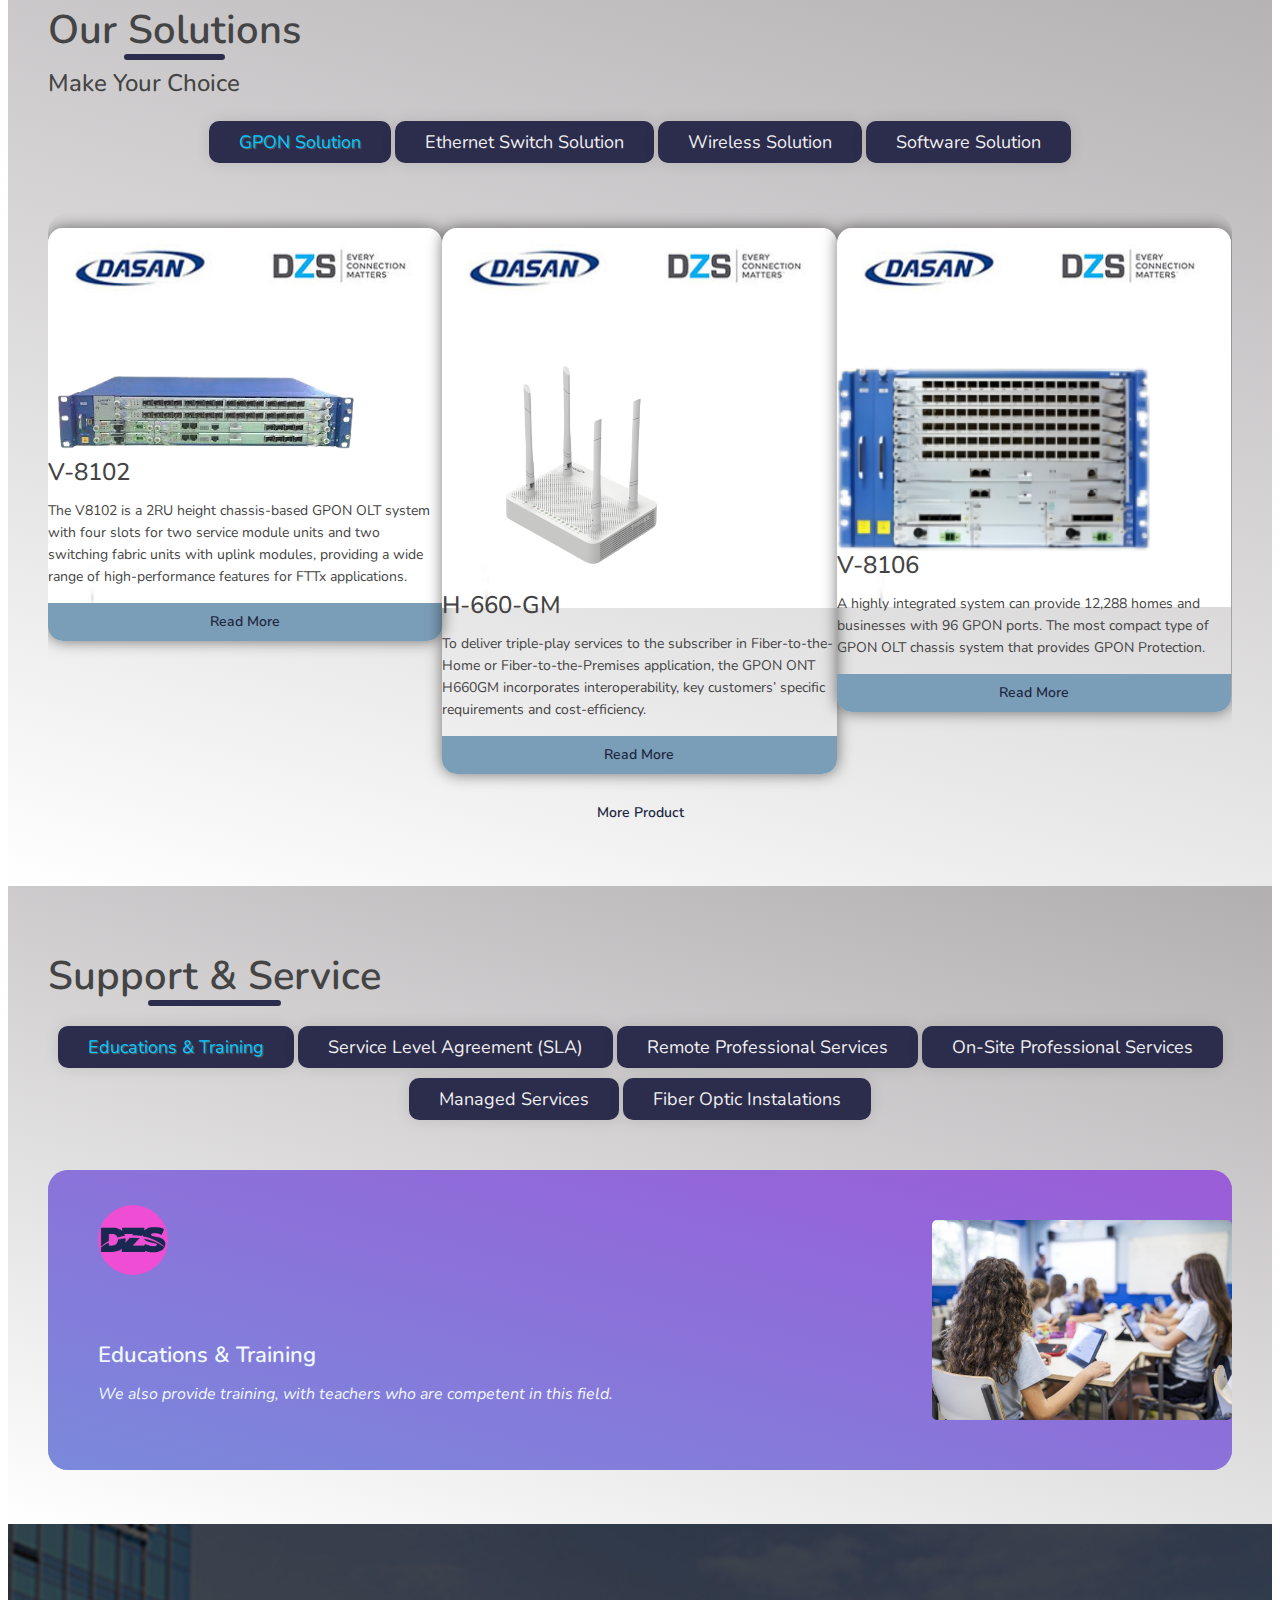
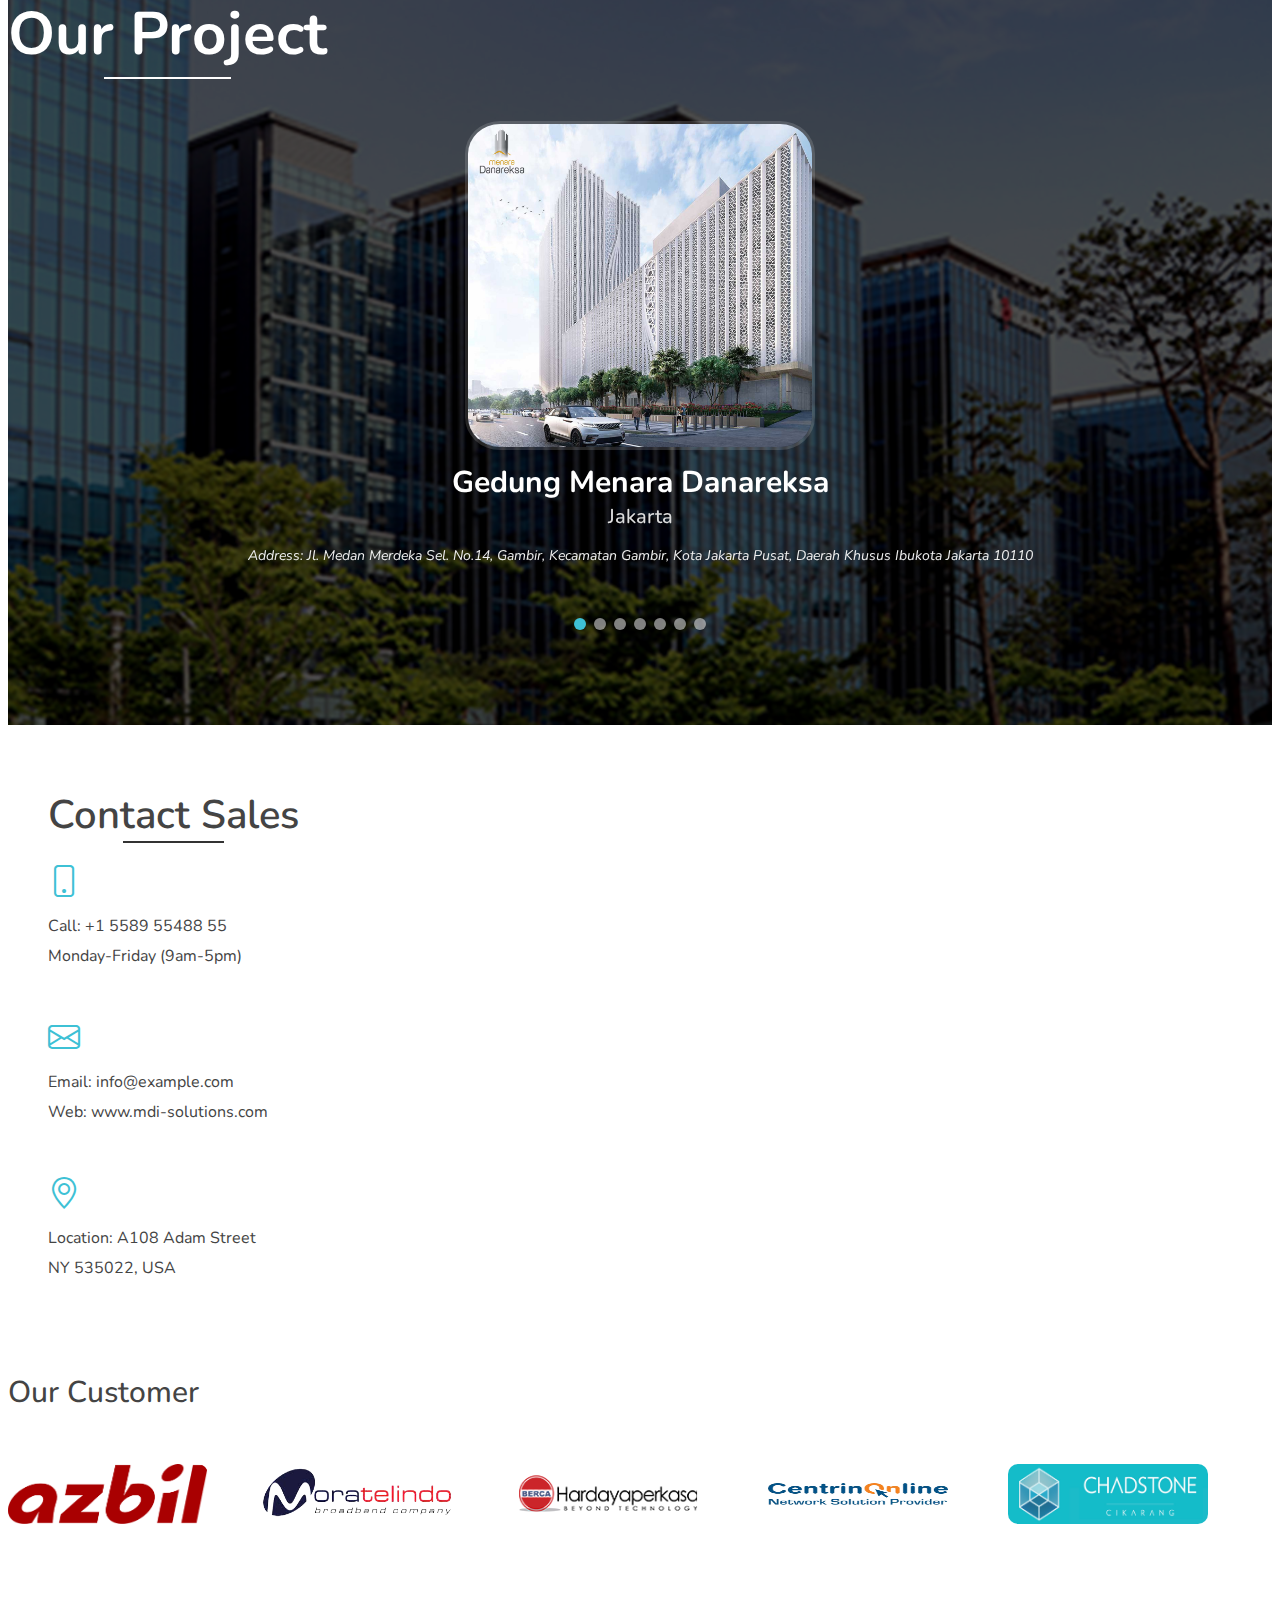
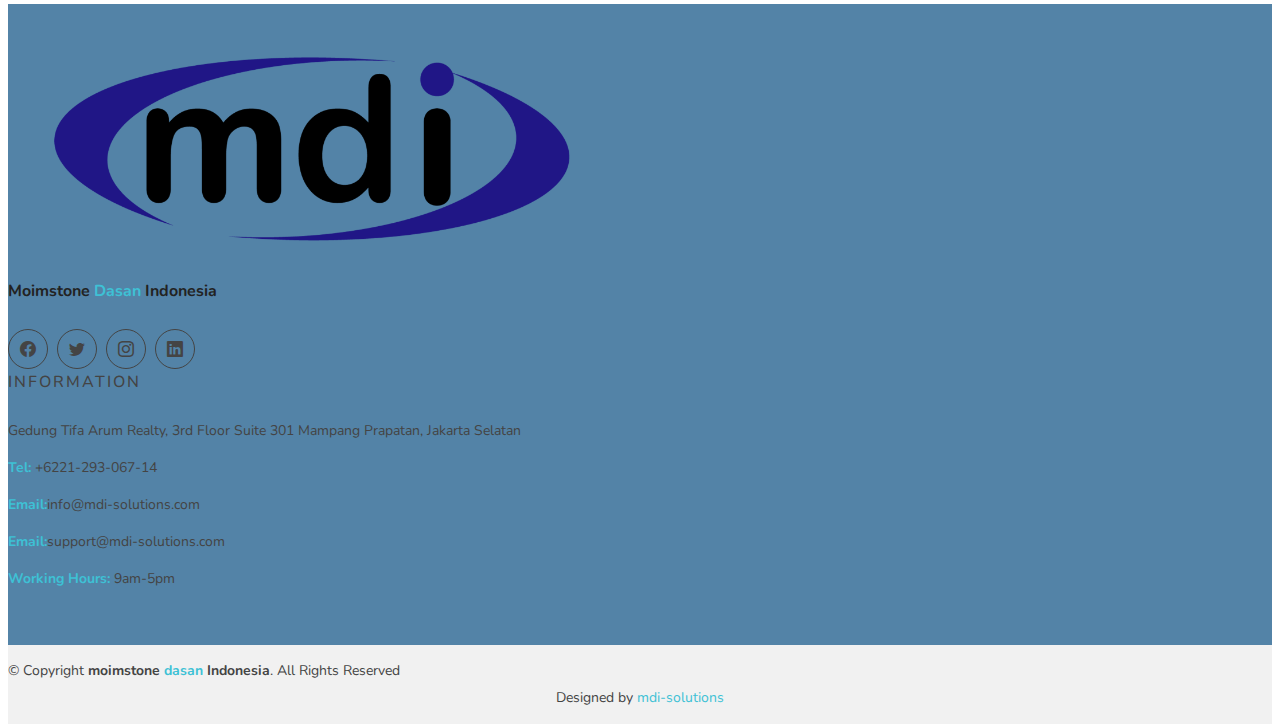
==== commit 3cc6c1f3: "commit 7" ====
--- a/index.html
+++ b/index.html
@@ -65,7 +65,7 @@
       <!-- .navbar -->
     </div>
   </header>
-  <!-- End Header -->
+  <!-- ====== End Header ======= -->
 
   <!-- ======= hero Section ======= -->
   <section id="hero">
@@ -130,7 +130,7 @@
       </div>
     </div>
   </section>
-  <!-- End Hero Section -->
+  <!-- ======= End Hero Section ======= -->
   <!-- ======= About Section ======= -->
   <div class="Our-about area-padding">
     <div class="container">
@@ -188,11 +188,8 @@
       </div>
     </div>
   </div>
-
+  <!-- ======= end About Section ======= -->
   <main id="main">
-
-
-
     <!-- ======= Product Section ======= -->
     <section class="Our-Product area-padding" id="Product">
       <div class="container">
@@ -217,6 +214,9 @@
                       <span>Ethernet Switch Solution</span>
                     </div>
                     <div class="gradient-border">
+                      <span>Wireless Solution</span>
+                    </div>
+                    <div class="gradient-border">
                       <span>Software Solution</span>
                     </div>
                   </div>
@@ -387,15 +387,90 @@
                           </div>
                         </div>
                         <!-- ....  -->
-
-
-
                         <div class="button">
                           <a href="product.html">More Product</a>
                         </div>
                       </div>
                     </li>
-
+                    <!-- ....  -->
+                    <!--wireless product-->
+                    <li>
+                      <div class="row">
+                        <!--wireless row1-->
+                        <div class="column">
+                          <div class="card">
+                            <div class="card-img-top">
+                              <img src="assets/img/Product/AP-1664WC_.png" alt="" class="mx-auto">
+                            </div>
+                            <div class="card-body">
+                              <div class="card-text">
+                                <div class="card-title">
+                                  <h4>1664-WC</h4>
+                                </div>
+                                <p>Ethernet WiFi Access Point and Client, The 1664WC enables the DZS Xperience with
+                                  OpenSync compatible Wi-Fi
+                                  networking for home users.</p>
+                              </div>
+                            </div>
+                            <div class="card-fotter">
+                              <div class="button btn-block">
+                                <a href="product.html">Read More</a>
+                              </div>
+                            </div>
+                          </div>
+                        </div>
+                        <!-- ....  -->
+                        <!--wireless row2-->
+                        <div class="column">
+                          <div class="card">
+                            <div class="card-img-top">
+                              <img src="assets/img/Product/AP-mesh-1200.png" alt="" class="mx-auto">
+                            </div>
+                            <div class="card-body">
+                              <div class="card-text">
+                                <div class="card-title">
+                                  <h4>MESH-1200</h4>
+                                </div>
+                                <p>The MESH-1200 from DZS is the ideal solution for building a EasyMesh compliant Wi-Fi
+                                  Network for home users.</p>
+                              </div>
+                            </div>
+                            <div class="card-fotter">
+                              <div class="button btn-block">
+                                <a href="product.html">Read More</a>
+                              </div>
+                            </div>
+                          </div>
+                        </div>
+                        <!-- ....  -->
+                        <!--wireless row3-->
+                        <div class="column">
+                          <div class="card">
+                            <div class="card-img-top">
+                              <img src="assets/img/Product/AP-w550ca.png" alt="" class="mx-auto">
+                            </div>
+                            <div class="card-body">
+                              <div class="card-text">
+                                <div class="card-title">
+                                  <h4>W-550-CA</h4>
+                                </div>
+                                <p>First generation 802.11ax Access Point provides high-performance wireless
+                                  connectivity of multimedia services with DZS leading-edge technologies.</p>
+                              </div>
+                            </div>
+                            <div class="card-fotter">
+                              <div class="button btn-block">
+                                <a href="product.html">Read More</a>
+                              </div>
+                            </div>
+                          </div>
+                        </div>
+                        <!-- ....  -->
+                        <div class="button">
+                          <a href="product.html">More Product</a>
+                        </div>
+                      </div>
+                    </li>
                     <!-- ....  -->
                     <!--software product-->
                     <li>
@@ -473,15 +548,13 @@
                           </div>
                         </div>
                         <!-- ....  -->
-
-
                         <div class="button">
                           <a href="product.html">More Product</a>
                         </div>
                       </div>
                     </li>
-
                     <!-- ....  -->
+
                   </ul>
                 </div>
               </div>
@@ -625,257 +698,255 @@
         </div>
       </div>
     </section>
-
-    <!-- End Services Section -->
-
-    <!-- ======= Project Section ======= -->
-    <div id="project" class="projects project-area">
+    <!-- ======= End Services Section ======= -->
+
+  </main>
+  <!-- ====== End #main ====== -->
+  <!-- ======= Project Section ======= -->
+  <div id="project" class="projects project-area">
+    <div class="container">
+      <div class="row">
+        <div class="col-md-12 col-sm-12 col-xs-12">
+          <div class="section-headline services-head text-center">
+            <h2>Our Project</h2>
+          </div>
+        </div>
+      </div>
+
+      <div class="row">
+        <div class="testimonials-slider swiper">
+          <div class="swiper-wrapper">
+
+            <div class="swiper-slide">
+              <div class="testimonial-item">
+                <img src="assets/img/project/menaradanareksa.jpg" class="testimonial-img" alt="">
+                <h3>Gedung Menara Danareksa</h3>
+                <h4>Jakarta</h4>
+                <p>
+                  <i class="bx bxs-quote-alt-left quote-icon-left"></i>
+                  Address: Jl. Medan Merdeka Sel. No.14, Gambir, Kecamatan Gambir, Kota Jakarta Pusat, Daerah Khusus
+                  Ibukota Jakarta 10110
+                  <i class="bx bxs-quote-alt-right quote-icon-right"></i>
+                </p>
+              </div>
+            </div><!-- End testimonial item -->
+
+            <div class="swiper-slide">
+              <div class="testimonial-item">
+                <img src="assets/img/project/tamanmelatidepok.jpg" class="testimonial-img" alt="">
+                <h3>Apartement Taman Melati Depok</h3>
+                <h4>Depok</h4>
+                <p>
+                  <i class="bx bxs-quote-alt-left quote-icon-left"></i>
+                  Address: Jl. Margonda Raya No.525A, Pondok Cina, Kecamatan Beji, Kota Depok, Jawa Barat 16424
+                  <i class="bx bxs-quote-alt-right quote-icon-right"></i>
+                </p>
+              </div>
+            </div><!-- End testimonial item -->
+
+            <div class="swiper-slide">
+              <div class="testimonial-item">
+                <img src="assets/img/project/pelindo.jpg" class="testimonial-img" alt="">
+                <h3>Pelindo Place Office Tower</h3>
+                <h4>Surabaya</h4>
+                <p>
+                  <i class="bx bxs-quote-alt-left quote-icon-left"></i>
+                  Address: Jl. Perak Timur No.478, Perak Utara, Kec. Pabean Cantikan, Surabaya, Jawa Timur 60165
+                  <i class="bx bxs-quote-alt-right quote-icon-right"></i>
+                </p>
+              </div>
+            </div><!-- End testimonial item -->
+
+            <div class="swiper-slide">
+              <div class="testimonial-item">
+                <img src="assets/img/project/tamanmelatisurabaya.jpg" class="testimonial-img" alt="">
+                <h3>Apartement Taman Melati Merr Surabaya</h3>
+                <h4>Surabaya</h4>
+                <p>
+                  <i class="bx bxs-quote-alt-left quote-icon-left"></i>
+                  Address: Jl. Mulyorejo Utara No.201, RT.006/RW.001, Mulyorejo, Kec. Mulyorejo, Kota SBY, Jawa Timur
+                  60115
+                  <i class="bx bxs-quote-alt-right quote-icon-right"></i>
+                </p>
+              </div>
+            </div><!-- End testimonial item -->
+
+            <div class="swiper-slide">
+              <div class="testimonial-item">
+                <img src="assets/img/project/images.jpg" class="testimonial-img" alt="">
+                <h3>InterContinental Jakarta Pondok Indah</h3>
+                <h4>Jakarta</h4>
+                <p>
+                  <i class="bx bxs-quote-alt-left quote-icon-left"></i>
+                  Address: Jalan Metro Pondok Indah Kav. IV TA, RT.1/RW.16, Pd. Pinang, Kec. Kby. Lama, Kota Jakarta
+                  Selatan, Daerah Khusus Ibukota Jakarta 12310
+                  <i class="bx bxs-quote-alt-right quote-icon-right"></i>
+                </p>
+              </div>
+            </div><!-- End testimonial item -->
+
+            <div class="swiper-slide">
+              <div class="testimonial-item">
+                <img src="assets/img/project/chadstone-building-night3-1200x720-1.jpg" class="testimonial-img" alt="">
+                <h3>Pollux Chadstone Cikarang</h3>
+                <h4>Ciakarang</h4>
+                <p>
+                  <i class="bx bxs-quote-alt-left quote-icon-left"></i>
+                  Address: Jalan Raya Cikarang - Cibarusah, Exit Toll KM31 Cikarang Barat, Pasirsari, Cikarang Sel.,
+                  Kabupaten Bekasi, Jawa Barat 17530
+                  <i class="bx bxs-quote-alt-right quote-icon-right"></i>
+                </p>
+              </div>
+            </div><!-- End testimonial item -->
+
+            <div class="swiper-slide">
+              <div class="testimonial-item">
+                <img src="assets/img/project/cartenz.png" class="testimonial-img" alt="">
+                <h3>Carstensz Residence and Mall</h3>
+                <h4>Tengerang Banten</h4>
+                <p>
+                  <i class="bx bxs-quote-alt-left quote-icon-left"></i>
+                  Address: Jl. Jenderal Sudirman No.1, Cihuni, Kec. Pagedangan, Kabupaten Tangerang, Banten 15332
+                  <i class="bx bxs-quote-alt-right quote-icon-right"></i>
+                </p>
+              </div>
+            </div><!-- End testimonial item -->
+
+          </div>
+          <div class="swiper-pagination"></div>
+        </div>
+
+      </div>
+    </div>
+  </div>
+  <!-- ======= End Project Section ====== -->
+
+  <!-- ======= Contact Section ======= -->
+  <div id="contact" class="contact-area">
+    <div class="contact-inner area-padding">
+      <div class="contact-overly"></div>
       <div class="container">
         <div class="row">
           <div class="col-md-12 col-sm-12 col-xs-12">
-            <div class="section-headline services-head text-center">
-              <h2>Our Project</h2>
-            </div>
-          </div>
-        </div>
-
+            <div class="section-headline text-center">
+              <h2>Contact Sales</h2>
+            </div>
+          </div>
+        </div>
         <div class="row">
-          <div class="testimonials-slider swiper">
-            <div class="swiper-wrapper">
-
-              <div class="swiper-slide">
-                <div class="testimonial-item">
-                  <img src="assets/img/project/menaradanareksa.jpg" class="testimonial-img" alt="">
-                  <h3>Gedung Menara Danareksa</h3>
-                  <h4>Jakarta</h4>
-                  <p>
-                    <i class="bx bxs-quote-alt-left quote-icon-left"></i>
-                    Address: Jl. Medan Merdeka Sel. No.14, Gambir, Kecamatan Gambir, Kota Jakarta Pusat, Daerah Khusus
-                    Ibukota Jakarta 10110
-                    <i class="bx bxs-quote-alt-right quote-icon-right"></i>
-                  </p>
-                </div>
-              </div><!-- End testimonial item -->
-
-              <div class="swiper-slide">
-                <div class="testimonial-item">
-                  <img src="assets/img/project/tamanmelatidepok.jpg" class="testimonial-img" alt="">
-                  <h3>Apartement Taman Melati Depok</h3>
-                  <h4>Depok</h4>
-                  <p>
-                    <i class="bx bxs-quote-alt-left quote-icon-left"></i>
-                    Address: Jl. Margonda Raya No.525A, Pondok Cina, Kecamatan Beji, Kota Depok, Jawa Barat 16424
-                    <i class="bx bxs-quote-alt-right quote-icon-right"></i>
-                  </p>
-                </div>
-              </div><!-- End testimonial item -->
-
-              <div class="swiper-slide">
-                <div class="testimonial-item">
-                  <img src="assets/img/project/pelindo.jpg" class="testimonial-img" alt="">
-                  <h3>Pelindo Place Office Tower</h3>
-                  <h4>Surabaya</h4>
-                  <p>
-                    <i class="bx bxs-quote-alt-left quote-icon-left"></i>
-                    Address: Jl. Perak Timur No.478, Perak Utara, Kec. Pabean Cantikan, Surabaya, Jawa Timur 60165
-                    <i class="bx bxs-quote-alt-right quote-icon-right"></i>
-                  </p>
-                </div>
-              </div><!-- End testimonial item -->
-
-              <div class="swiper-slide">
-                <div class="testimonial-item">
-                  <img src="assets/img/project/tamanmelatisurabaya.jpg" class="testimonial-img" alt="">
-                  <h3>Apartement Taman Melati Merr Surabaya</h3>
-                  <h4>Surabaya</h4>
-                  <p>
-                    <i class="bx bxs-quote-alt-left quote-icon-left"></i>
-                    Address: Jl. Mulyorejo Utara No.201, RT.006/RW.001, Mulyorejo, Kec. Mulyorejo, Kota SBY, Jawa Timur
-                    60115
-                    <i class="bx bxs-quote-alt-right quote-icon-right"></i>
-                  </p>
-                </div>
-              </div><!-- End testimonial item -->
-
-              <div class="swiper-slide">
-                <div class="testimonial-item">
-                  <img src="assets/img/project/images.jpg" class="testimonial-img" alt="">
-                  <h3>InterContinental Jakarta Pondok Indah</h3>
-                  <h4>Jakarta</h4>
-                  <p>
-                    <i class="bx bxs-quote-alt-left quote-icon-left"></i>
-                    Address: Jalan Metro Pondok Indah Kav. IV TA, RT.1/RW.16, Pd. Pinang, Kec. Kby. Lama, Kota Jakarta
-                    Selatan, Daerah Khusus Ibukota Jakarta 12310
-                    <i class="bx bxs-quote-alt-right quote-icon-right"></i>
-                  </p>
-                </div>
-              </div><!-- End testimonial item -->
-
-              <div class="swiper-slide">
-                <div class="testimonial-item">
-                  <img src="assets/img/project/chadstone-building-night3-1200x720-1.jpg" class="testimonial-img" alt="">
-                  <h3>Pollux Chadstone Cikarang</h3>
-                  <h4>Ciakarang</h4>
-                  <p>
-                    <i class="bx bxs-quote-alt-left quote-icon-left"></i>
-                    Address: Jalan Raya Cikarang - Cibarusah, Exit Toll KM31 Cikarang Barat, Pasirsari, Cikarang Sel.,
-                    Kabupaten Bekasi, Jawa Barat 17530
-                    <i class="bx bxs-quote-alt-right quote-icon-right"></i>
-                  </p>
-                </div>
-              </div><!-- End testimonial item -->
-
-              <div class="swiper-slide">
-                <div class="testimonial-item">
-                  <img src="assets/img/project/cartenz.png" class="testimonial-img" alt="">
-                  <h3>Carstensz Residence and Mall</h3>
-                  <h4>Tengerang Banten</h4>
-                  <p>
-                    <i class="bx bxs-quote-alt-left quote-icon-left"></i>
-                    Address: Jl. Jenderal Sudirman No.1, Cihuni, Kec. Pagedangan, Kabupaten Tangerang, Banten 15332
-                    <i class="bx bxs-quote-alt-right quote-icon-right"></i>
-                  </p>
-                </div>
-              </div><!-- End testimonial item -->
-
-            </div>
-            <div class="swiper-pagination"></div>
-          </div>
-
+          <!-- Start contact icon column -->
+          <div class="col-md-4">
+            <div class="contact-icon text-center">
+              <div class="single-icon">
+                <i class="bi bi-phone"></i>
+                <p>
+                  Call: +1 5589 55488 55<br />
+                  <span>Monday-Friday (9am-5pm)</span>
+                </p>
+              </div>
+            </div>
+          </div>
+          <!-- Start contact icon column -->
+          <div class="col-md-4">
+            <div class="contact-icon text-center">
+              <div class="single-icon">
+                <i class="bi bi-envelope"></i>
+                <p>
+                  Email: info@example.com<br />
+                  <span>Web: www.mdi-solutions.com</span>
+                </p>
+              </div>
+            </div>
+          </div>
+          <!-- Start contact icon column -->
+          <div class="col-md-4">
+            <div class="contact-icon text-center">
+              <div class="single-icon">
+                <i class="bi bi-geo-alt"></i>
+                <p>
+                  Location: A108 Adam Street<br />
+                  <span>NY 535022, USA</span>
+                </p>
+              </div>
+            </div>
+          </div>
         </div>
       </div>
     </div>
-    <!-- End Project Section -->
-
-    <!-- ======= Contact Section ======= -->
-    <div id="contact" class="contact-area">
-      <div class="contact-inner area-padding">
-        <div class="contact-overly"></div>
-        <div class="container">
-          <div class="row">
-            <div class="col-md-12 col-sm-12 col-xs-12">
-              <div class="section-headline text-center">
-                <h2>Contact Sales</h2>
-              </div>
-            </div>
-          </div>
-          <div class="row">
-            <!-- Start contact icon column -->
-            <div class="col-md-4">
-              <div class="contact-icon text-center">
-                <div class="single-icon">
-                  <i class="bi bi-phone"></i>
-                  <p>
-                    Call: +1 5589 55488 55<br />
-                    <span>Monday-Friday (9am-5pm)</span>
-                  </p>
-                </div>
-              </div>
-            </div>
-            <!-- Start contact icon column -->
-            <div class="col-md-4">
-              <div class="contact-icon text-center">
-                <div class="single-icon">
-                  <i class="bi bi-envelope"></i>
-                  <p>
-                    Email: info@example.com<br />
-                    <span>Web: www.mdi-solutions.com</span>
-                  </p>
-                </div>
-              </div>
-            </div>
-            <!-- Start contact icon column -->
-            <div class="col-md-4">
-              <div class="contact-icon text-center">
-                <div class="single-icon">
-                  <i class="bi bi-geo-alt"></i>
-                  <p>
-                    Location: A108 Adam Street<br />
-                    <span>NY 535022, USA</span>
-                  </p>
-                </div>
-              </div>
-            </div>
+  </div>
+  <!-- ======= End Contact Section ========== -->
+
+  <!-- ======= Custumer Section ======= -->
+  <div class="infinity-area">
+    <div class="container">
+      <div class="row">
+        <div class="col-md-12 col-sm-12 col-xs-12">
+          <div class="section-headline services-head text-center">
+            <h3>Our Customer</h3>
+          </div>
+        </div>
+      </div>
+      <div class="infinity-wrapper">
+        <div class="infinity-slider">
+          <div class="infinity-slide-track">
+
+            <!-- Img Code -->
+            <div class="infinity-slide">
+              <img src="assets/img/customer/Azbil_Corporation_logo.png">
+            </div>
+
+            <div class="infinity-slide">
+              <img src="assets/img/customer/mora.png">
+            </div>
+
+            <div class="infinity-slide">
+              <img src="assets/img/customer/berca_hardayaperkasa_pt_1526030194.png">
+            </div>
+
+            <div class="infinity-slide">
+              <img src="assets/img/customer/centrin-online-colocation-logo.png">
+            </div>
+
+            <div class="infinity-slide">
+              <img src="assets/img/customer/chadstone_work-main.png">
+            </div>
+
+            <div class="infinity-slide">
+              <img src="assets/img/customer/indonet.png">
+            </div>
+
+            <div class="infinity-slide">
+              <img src="assets/img/customer/kddi.png">
+            </div>
+
+            <div class="infinity-slide">
+              <img src="assets/img/customer/patrajasa.png">
+            </div>
+
+            <div class="infinity-slide">
+              <img src="assets/img/customer/logo_dapenbi.4d95b40.png">
+            </div>
+
+            <div class="infinity-slide">
+              <img src="assets/img/customer/MALL-PESONA-DEPOK-1.png">
+            </div>
+
+            <div class="infinity-slide">
+              <img src="assets/img/customer/Menara_Danareksa_Logo.png">
+            </div>
+
+            <div class="infinity-slide">
+              <img src="assets/img/customer/padma.png">
+            </div>
+
+            <!-- Img Code End -->
+
           </div>
         </div>
       </div>
     </div>
-    <!-- End Contact Section -->
-
-    <!-- ======= Custumer Section ======= -->
-    <div class="infinity-area">
-      <div class="container">
-        <div class="row">
-          <div class="col-md-12 col-sm-12 col-xs-12">
-            <div class="section-headline services-head text-center">
-              <h3>Our Customer</h3>
-            </div>
-          </div>
-        </div>
-        <div class="infinity-wrapper">
-          <div class="infinity-slider">
-            <div class="infinity-slide-track">
-
-              <!-- Img Code -->
-              <div class="infinity-slide">
-                <img src="assets/img/customer/Azbil_Corporation_logo.png">
-              </div>
-
-              <div class="infinity-slide">
-                <img src="assets/img/customer/mora.png">
-              </div>
-
-              <div class="infinity-slide">
-                <img src="assets/img/customer/berca_hardayaperkasa_pt_1526030194.png">
-              </div>
-
-              <div class="infinity-slide">
-                <img src="assets/img/customer/centrin-online-colocation-logo.png">
-              </div>
-
-              <div class="infinity-slide">
-                <img src="assets/img/customer/chadstone_work-main.png">
-              </div>
-
-              <div class="infinity-slide">
-                <img src="assets/img/customer/indonet.png">
-              </div>
-
-              <div class="infinity-slide">
-                <img src="assets/img/customer/kddi.png">
-              </div>
-
-              <div class="infinity-slide">
-                <img src="assets/img/customer/patrajasa.png">
-              </div>
-
-              <div class="infinity-slide">
-                <img src="assets/img/customer/logo_dapenbi.4d95b40.png">
-              </div>
-
-              <div class="infinity-slide">
-                <img src="assets/img/customer/MALL-PESONA-DEPOK-1.png">
-              </div>
-
-              <div class="infinity-slide">
-                <img src="assets/img/customer/Menara_Danareksa_Logo.png">
-              </div>
-
-              <div class="infinity-slide">
-                <img src="assets/img/customer/padma.png">
-              </div>
-
-              <!-- Img Code End -->
-
-            </div>
-          </div>
-        </div>
-      </div>
-    </div>
-    <!-- End Customer Section -->
-
-  </main>
-  <!-- End #main -->
+  </div>
+  <!-- End Customer Section -->
 
   <!-- ======= Footer ======= -->
   <footer>
@@ -954,29 +1025,22 @@
       </div>
     </div>
   </footer>
-  <!-- End  Footer -->
+  <!-- ====== End  Footer ========= -->
 
   <div id="preloader"></div>
   <a href="#" class="back-to-top d-flex align-items-center justify-content-center"><i
       class="bi bi-arrow-up-short"></i></a>
 
   <!-- Vendor JS Files -->
-  <script src="https://cdn.jsdelivr.net/npm/bootstrap@5.3.2/dist/js/bootstrap.bundle.min.js"
-    integrity="sha384-C6RzsynM9kWDrMNeT87bh95OGNyZPhcTNXj1NW7RuBCsyN/o0jlpcV8Qyq46cDfL"
-    crossorigin="anonymous"></script>
+  <script src="https://cdn.jsdelivr.net/npm/bootstrap@5.3.2/dist/js/bootstrap.bundle.min.js"></script>
   <script src="assets/vendor/glightbox/js/glightbox.min.js"></script>
   <script src="assets/vendor/isotope-layout/isotope.pkgd.min.js"></script>
   <script src="https://cdn.jsdelivr.net/npm/swiper@11/swiper-bundle.min.js"></script>
-  <script src="https://code.jquery.com/jquery-3.7.1.js" integrity="sha256-eKhayi8LEQwp4NKxN+CfCh+3qOVUtJn3QNZ0TciWLP4="
-    crossorigin="anonymous"></script>
-  <!-- <script src="assets/vendor/jquery/jquery.min.js"></script> -->
+  <script src="https://code.jquery.com/jquery-3.7.1.js"></script>
 
   <!-- Template Main JS File -->
   <script src="assets/js/main.js"></script>
   <script src="assets/js/tabs.js"></script>
-  <!-- <script src="assets/js/owl-carousel.js"></script> -->
-
-
 </body>
 
 </html>--- a/assets/css/style.css
+++ b/assets/css/style.css
@@ -1,5 +1,5 @@
 /*--------------------------------------------------------------
-# General
+  General
 --------------------------------------------------------------*/
 section {
   display: block;
@@ -728,23 +728,17 @@
 }
 
 /* Clearfix */
-.section-headline-about h2::before {
-  content: " ";
+
+.section-headline-about h2::after {
+  border: 3px solid #2c2c4c;
+  border-radius: 20px;
+  bottom: -10px;
+  content: "";
+  left: 0;
+  margin: 0 auto;
   position: absolute;
-  border: 4.5px solid #2c2c4c;
-  border-radius: 30px;
-  bottom: 15px;
-  left: -250px;
-  width: 100%;
-}
-.section-headline-about h2::after {
-  content: " ";
-  position: absolute;
-  border: 4.5px solid #2c2c4c;
-  border-radius: 30px;
-  bottom: 15px;
-  left: 250px;
-  width: 100%;
+  right: 0;
+  width: 40%;
 }
 
 .card-about {
@@ -784,23 +778,17 @@
 }
 
 /* Clearfix */
-.section-headline-product h2::before {
-  content: " ";
+
+.section-headline-product h2::after {
+  border: 3px solid #2c2c4c;
+  border-radius: 20px;
+  bottom: -10px;
+  content: "";
+  left: 0;
+  margin: 0 auto;
   position: absolute;
-  border: 4.5px solid #2c2c4c;
-  border-radius: 30px;
-  bottom: 15px;
-  left: -250px;
-  width: 90%;
-}
-.section-headline-product h2::after {
-  content: " ";
-  position: absolute;
-  border: 4.5px solid #2c2c4c;
-  border-radius: 30px;
-  bottom: 15px;
-  left: 270px;
-  width: 90%;
+  right: 0;
+  width: 40%;
 }
 
 section.Our-Product .naccs {
@@ -1068,23 +1056,17 @@
 }
 
 /* Clearfix */
-.section-headline-service h2::before {
-  content: " ";
+
+.section-headline-service h2::after {
+  border: 3px solid #2c2c4c;
+  border-radius: 20px;
+  bottom: -10px;
+  content: "";
+  left: 0;
+  margin: 0 auto;
   position: absolute;
-  border: 4.5px solid #2c2c4c;
-  border-radius: 30px;
-  bottom: 15px;
-  left: -250px;
-  width: 70%;
-}
-.section-headline-service h2::after {
-  content: " ";
-  position: absolute;
-  border: 4.5px solid #2c2c4c;
-  border-radius: 30px;
-  bottom: 15px;
-  left: 350px;
-  width: 70%;
+  right: 0;
+  width: 40%;
 }
 
 section.Our-service .tnaccs {
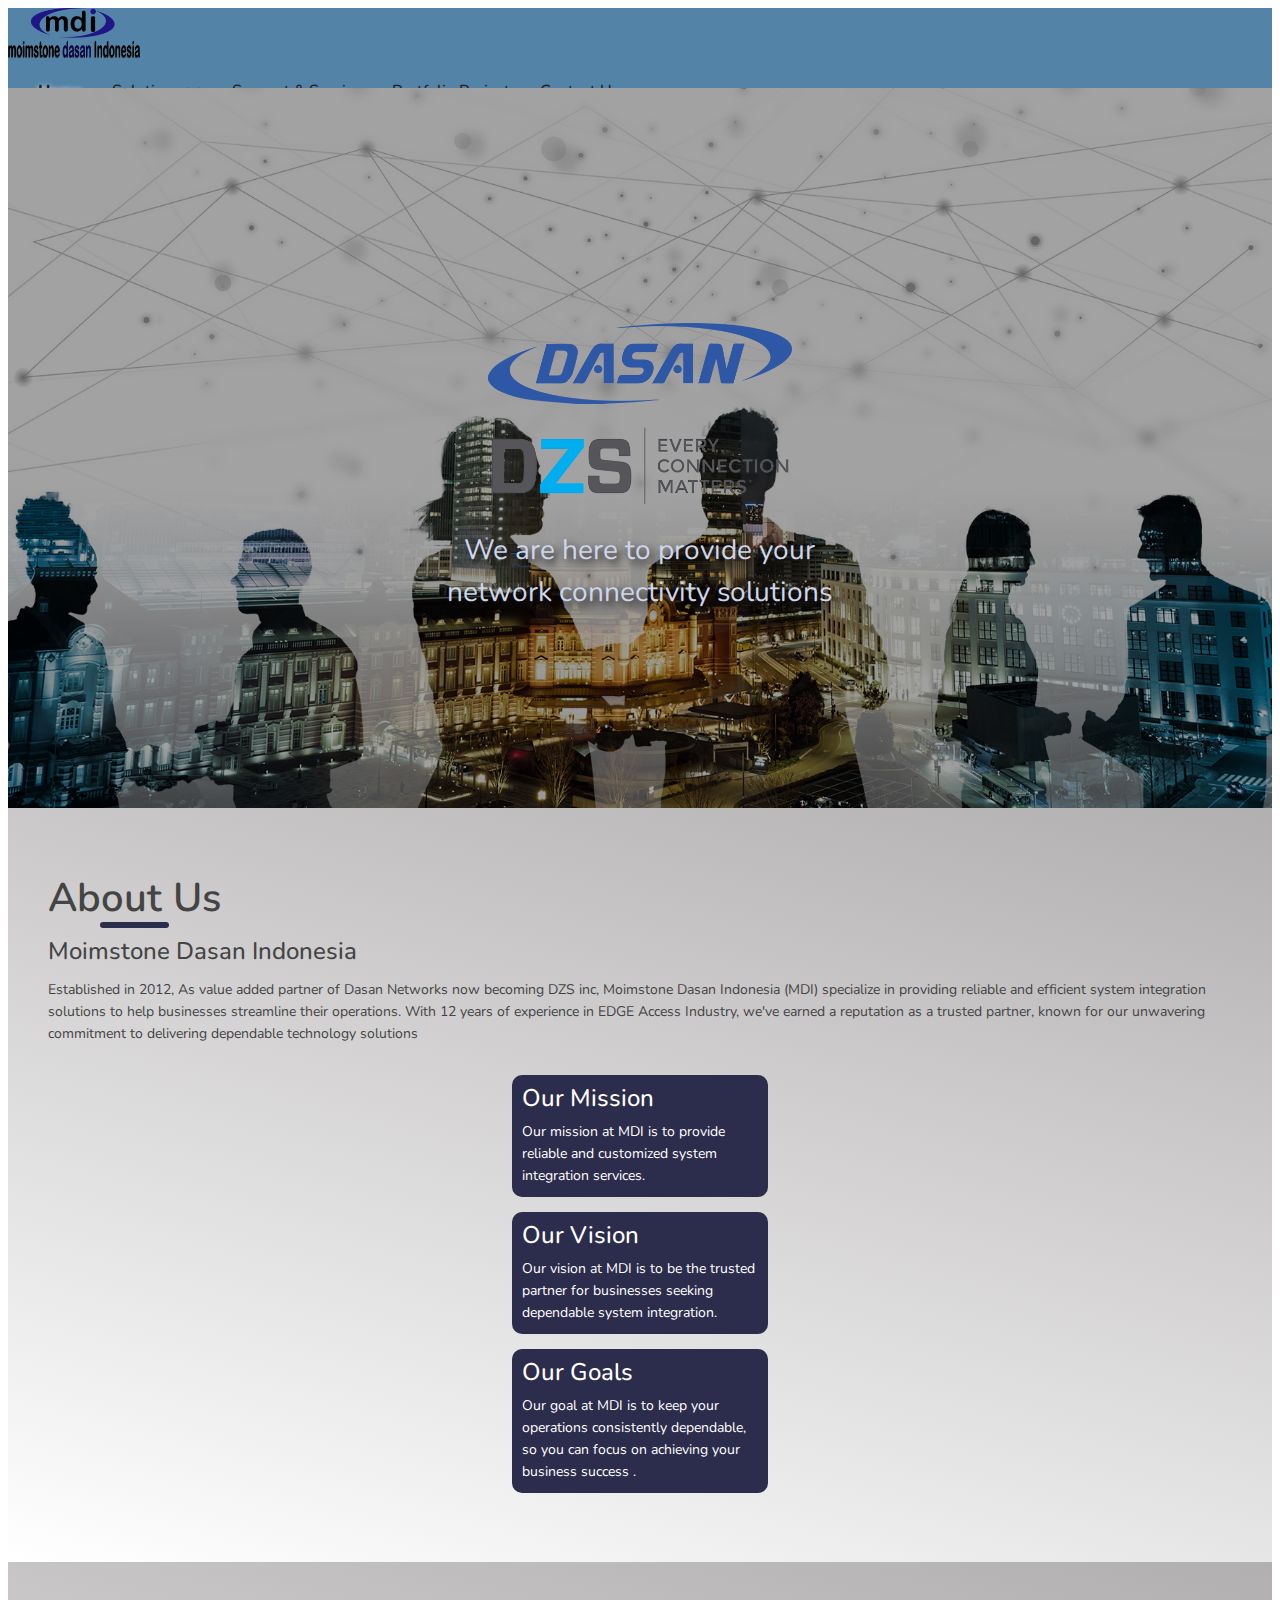
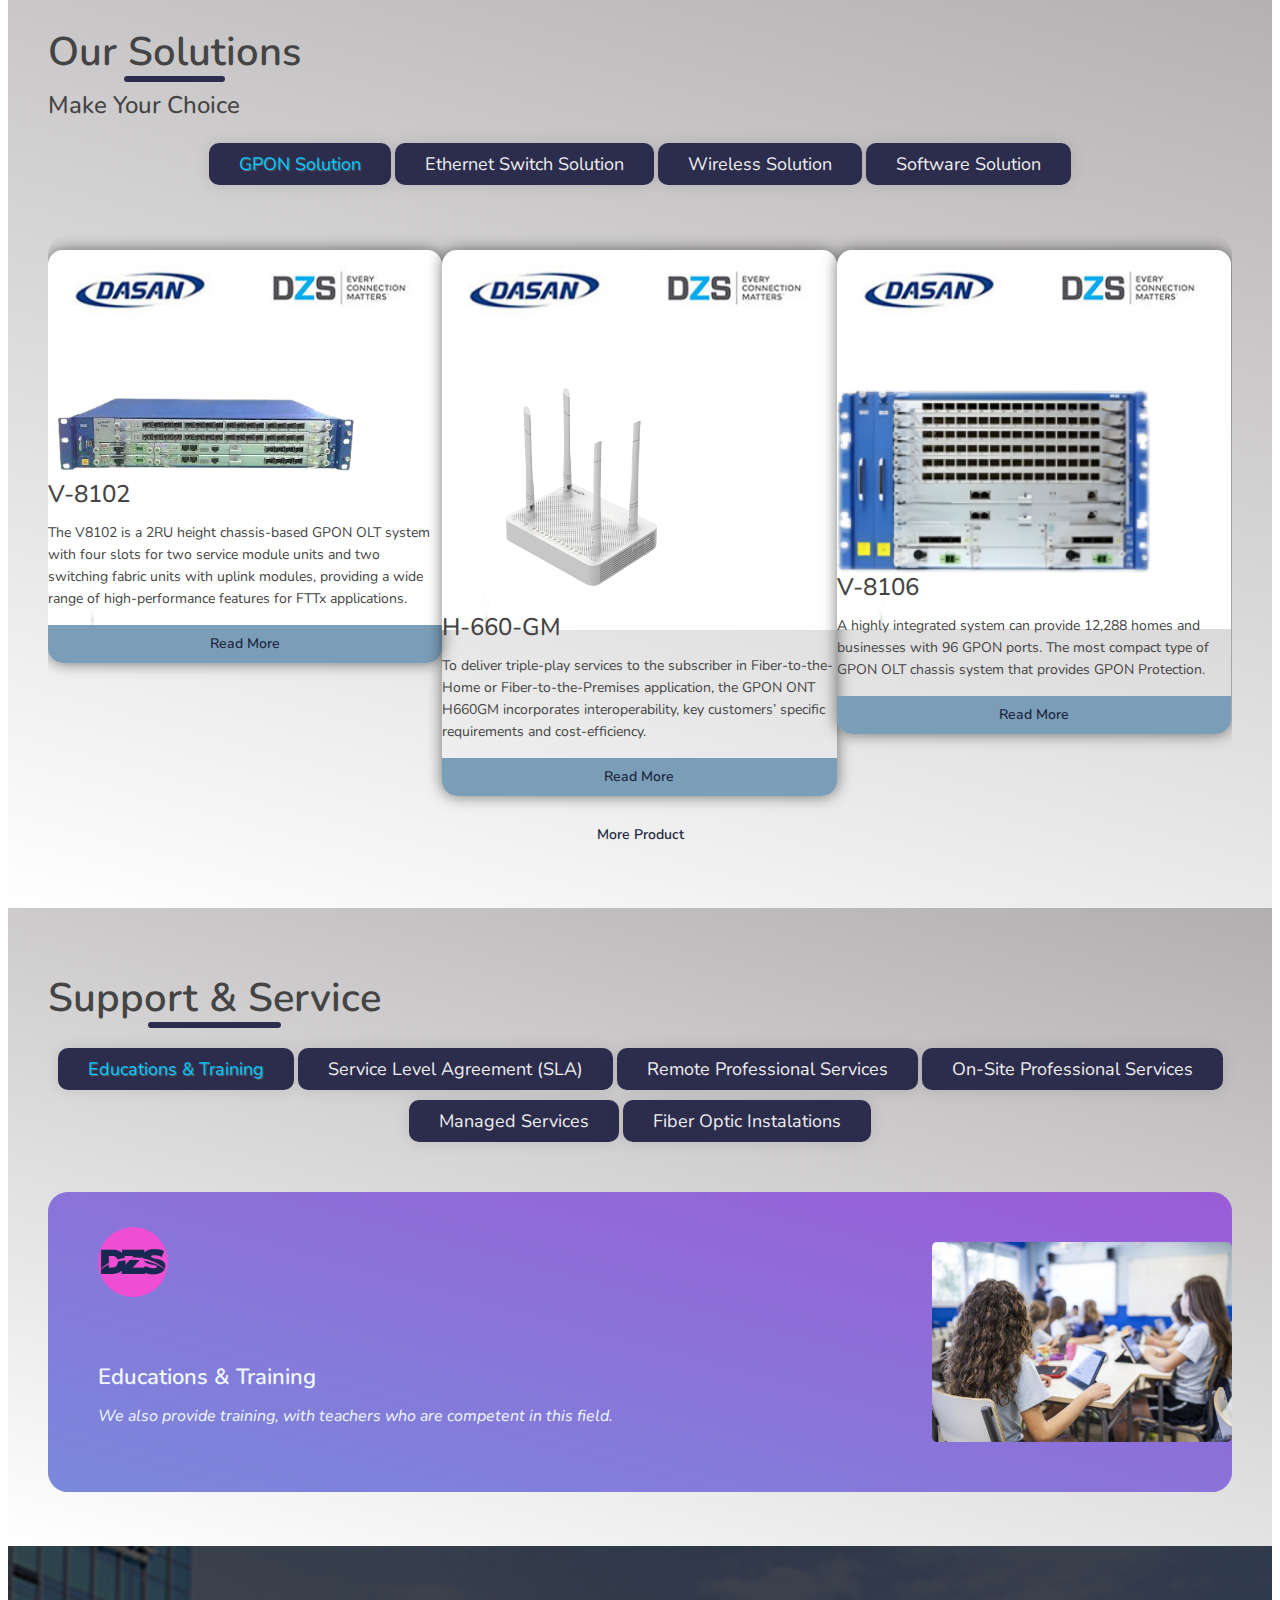
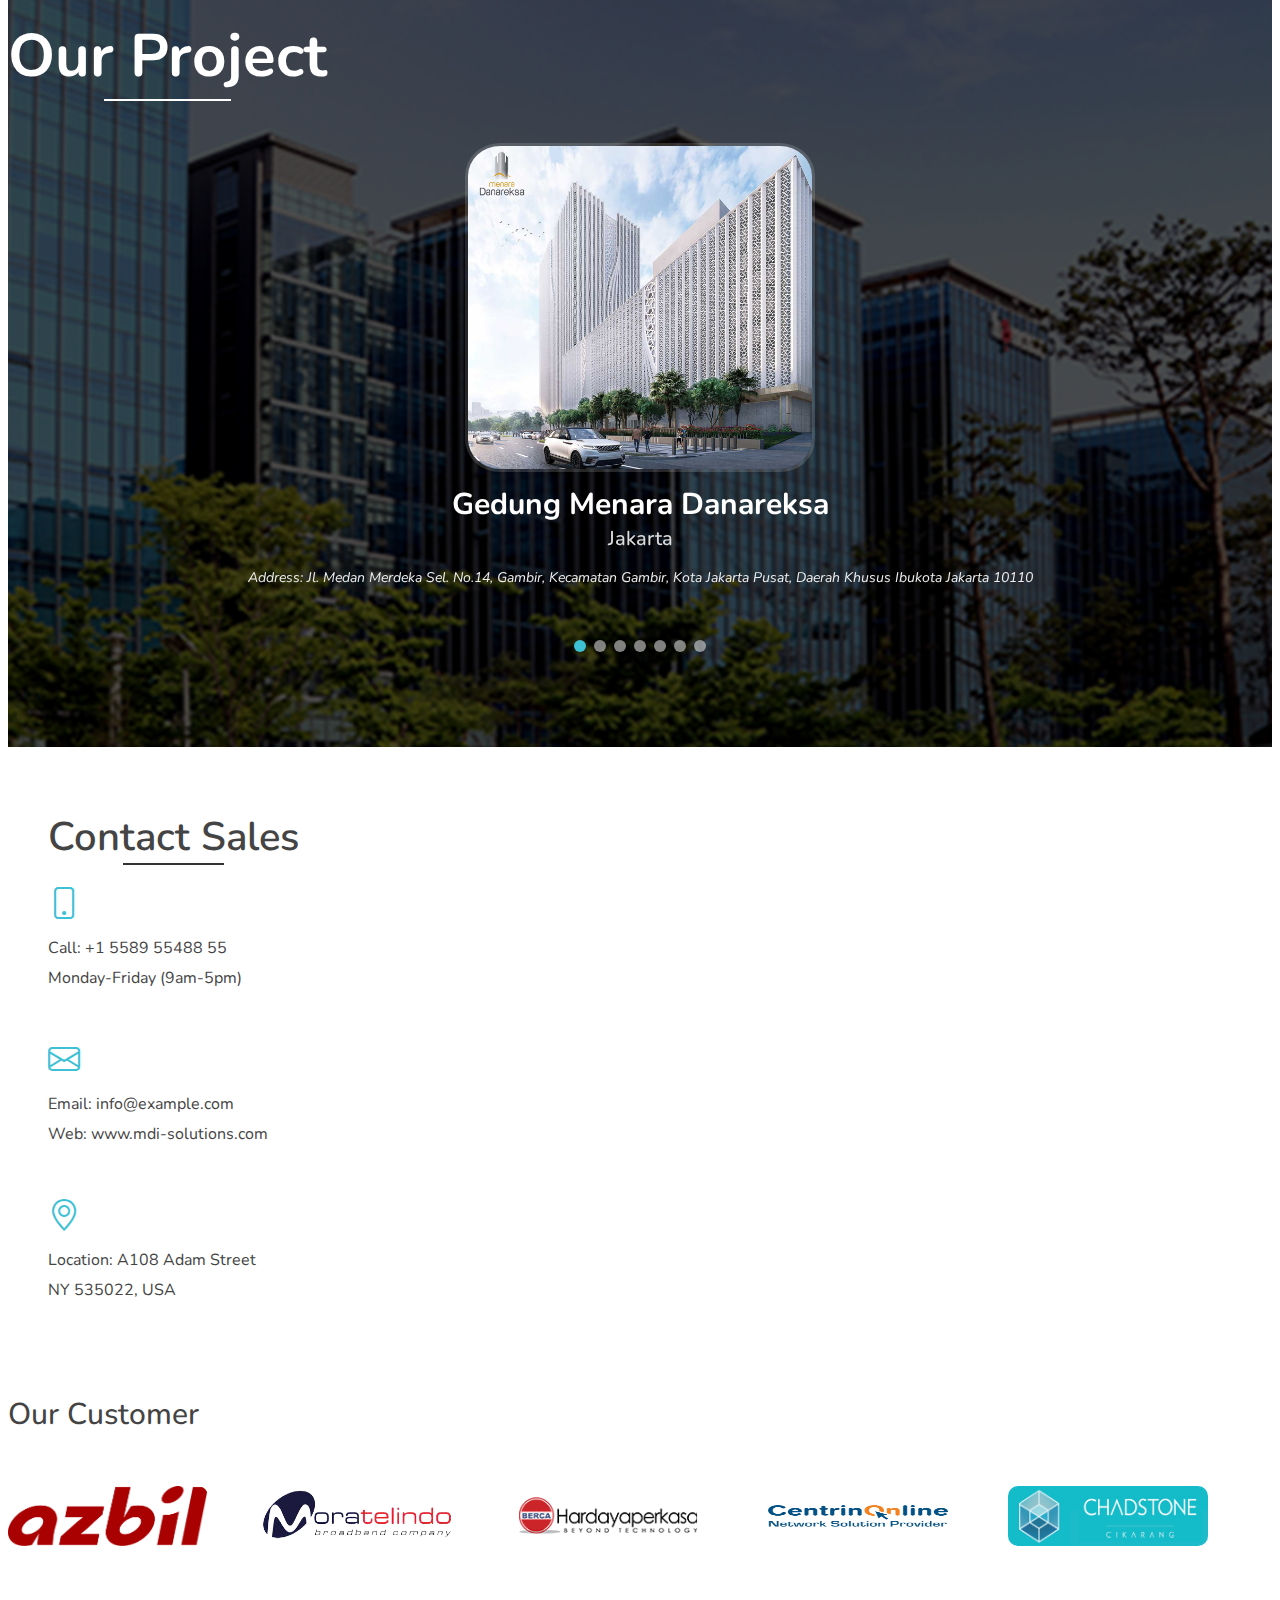
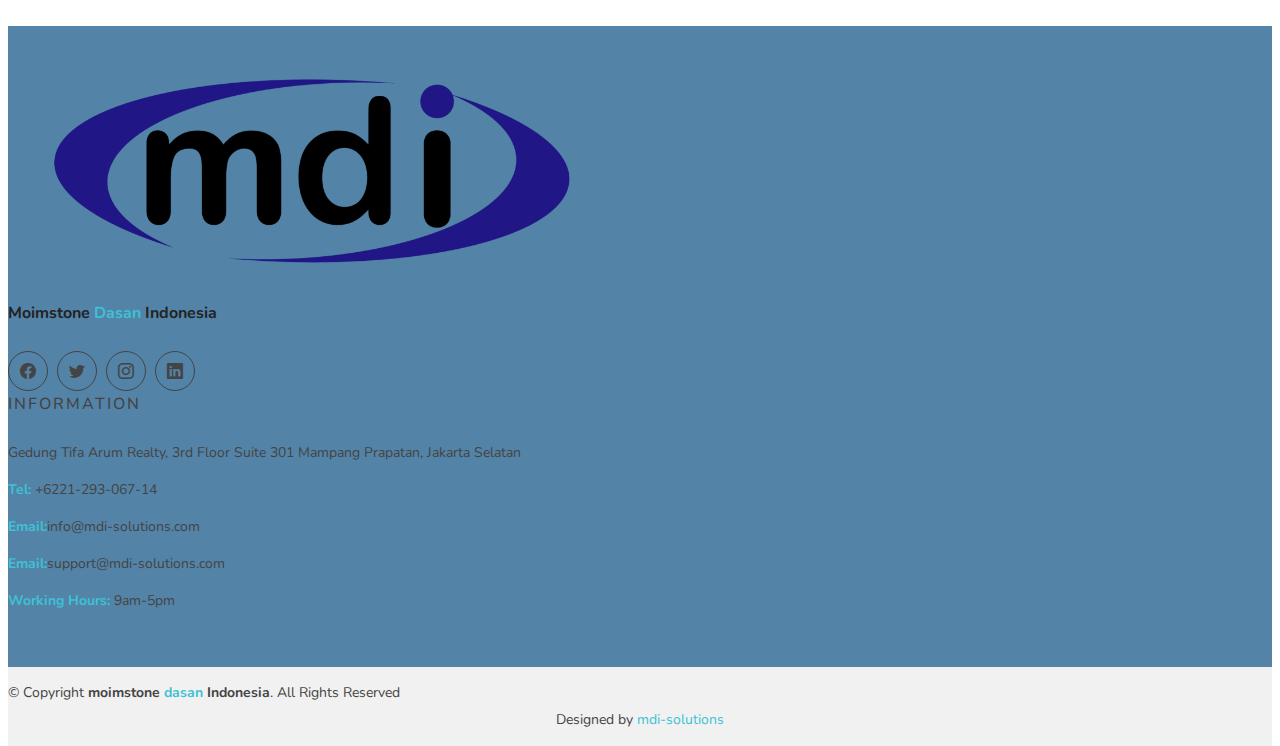
==== commit 7262a674: "coomit 8" ====
--- a/index.html
+++ b/index.html
@@ -89,7 +89,6 @@
                 </div>
                 <p class="animate__animated animate__fadeInUp">We are here to provide your network connectivity
                   solutions</p>
-                <a href="#about" class="btn-get-started scrollto animate__animated animate__fadeInUp">Get Started</a>
               </div>
             </div>
           </div>
@@ -103,7 +102,6 @@
                   width="500" height="250" />
                 <p class="animate__animated animate__fadeInRight">Trusted distributor and Experienced technical support
                   for DASAN / DZS equipment in Indonesia</p>
-                <a href="#about" class="btn-get-started scrollto animate__animated animate__fadeInUp">Get Started</a>
               </div>
             </div>
           </div>
@@ -114,7 +112,6 @@
               <div class="container">
                 <img class="animate__animated animate__fadeInDown" src="assets/img/hero-carousel/hero 3.png" />
                 <p class="animate__animated animate__fadeInUp">offers something that is beyond your reach</p>
-                <a href="#about" class="btn-get-started scrollto animate__animated animate__fadeInUp">Get Started</a>
               </div>
             </div>
           </div>
@@ -134,26 +131,24 @@
   <!-- ======= About Section ======= -->
   <div class="Our-about area-padding">
     <div class="container">
-      <div class="row">
-        <div class="col-md-12 col-sm-12 col-xs-12">
-          <div class="section-headline-about text-center">
-            <h2>About Us</h2>
-            <h4>Moimstone Dasan Indonesia</h4>
-            <p>
-              Established in 2012, As value added partner of Dasan Networks now becoming DZS inc, Moimstone Dasan
-              Indonesia (MDI) specialize in providing reliable and efficient system integration solutions to help
-              businesses streamline their operations. With 12 years of experience in EDGE Access Industry, we've
-              earned a reputation as a trusted partner, known for our unwavering commitment to delivering dependable
-              technology solutions
-            </p>
-          </div>
-        </div>
-      </div>
-
-      <div class="container">
-        <div class="row col-md-9 col-sm-9 col-xs-9 mx-auto">
-
-          <div class="card-about" style="max-width: 18rem;">
+      <div class="col-md-12 col-sm-12 col-xs-12">
+        <div class="section-headline-about text-center">
+          <h2>About Us</h2>
+          <h4>Moimstone Dasan Indonesia</h4>
+          <p>
+            Established in 2012, As value added partner of Dasan Networks now becoming DZS inc, Moimstone Dasan
+            Indonesia (MDI) specialize in providing reliable and efficient system integration solutions to help
+            businesses streamline their operations. With 12 years of experience in EDGE Access Industry, we've
+            earned a reputation as a trusted partner, known for our unwavering commitment to delivering dependable
+            technology solutions
+          </p>
+        </div>
+      </div>
+
+      <div class="about">
+        <div class="row col-lg-12 mx-auto">
+
+          <div class=" card-about" style="max-width: 16rem;">
             <div class="card-body">
               <div class="card-text-about">
                 <h4 class="card-title-about text-center text-decoration-underline">Our Mission</h4>
@@ -162,7 +157,7 @@
             </div>
           </div>
 
-          <div class="card-about" style="max-width: 18rem;">
+          <div class="card-about" style="max-width: 16rem;">
             <div class="card-body">
               <div class="card-text-about">
                 <h4 class="card-title-about text-center text-decoration-underline">Our Vision</h4>
@@ -173,7 +168,7 @@
             </div>
           </div>
 
-          <div class="card-about" style="max-width: 18rem;">
+          <div class="card-about" style="max-width: 16rem;">
             <div class="card-body">
               <div class="card-text-about">
                 <h4 class="card-title-about text-center text-decoration-underline">Our Goals</h4>
@@ -183,9 +178,9 @@
               </div>
             </div>
           </div>
-
-        </div>
-      </div>
+        </div>
+      </div>
+
     </div>
   </div>
   <!-- ======= end About Section ======= -->
--- a/assets/css/style.css
+++ b/assets/css/style.css
@@ -263,9 +263,9 @@
   max-height: 50px;
 }
 
-@media (max-width: 768px) {
+@media (max-width: 280px) {
   #header {
-    height: 64px;
+    width: 280px;
     background: rgb(83 131 167);
   }
 
@@ -324,7 +324,6 @@
 .navbar a:focus {
   display: flex;
   align-items: center;
-  justify-content: space-between;
   padding: 10px 0 10px 30px;
   font-size: 16px;
   font-weight: 500;
@@ -344,7 +343,7 @@
 .navbar a:hover,
 .navbar .active,
 .navbar .active:focus,
-.navbar li:hover > a {
+.navbar li:hover>a {
   color: #232222;
   line-height: 2;
   text-shadow: 0 1px 5px #ffffff;
@@ -384,12 +383,12 @@
 
 .navbar .dropdown ul a:hover,
 .navbar .dropdown ul .active:hover,
-.navbar .dropdown ul li:hover > a {
+.navbar .dropdown ul li:hover>a {
   color: #232222;
   text-shadow: 0 1px 5px #587ea1;
 }
 
-.navbar .dropdown:hover > ul {
+.navbar .dropdown:hover>ul {
   opacity: 1;
   top: 100%;
   visibility: visible;
@@ -401,7 +400,7 @@
   visibility: hidden;
 }
 
-.navbar .dropdown .dropdown:hover > ul {
+.navbar .dropdown .dropdown:hover>ul {
   opacity: 1;
   top: 0;
   left: 100%;
@@ -413,8 +412,14 @@
     left: -90%;
   }
 
-  .navbar .dropdown .dropdown:hover > ul {
+  .navbar .dropdown .dropdown:hover>ul {
     left: -100%;
+  }
+}
+
+@media (max-width: 280px) {
+  .navbar .dropdown:hover>ul {
+    width: 210px;
   }
 }
 
@@ -462,27 +467,45 @@
   display: block;
   position: absolute;
   top: 55px;
-  right: 15px;
+  right: 1px;
   bottom: 15px;
-  left: 15px;
-  padding: 10px 0;
+  left: 10px;
+  padding: 5px 0;
   background-color: #ffffff;
   overflow-y: auto;
   transition: 0.3s;
 }
 
+@media (max-width: 280px) {
+  .navbar-mobile ul {
+    width: 250px;
+  }
+}
+
+@media (max-width: 912px) {
+  .navbar-mobile ul {
+    display: block;
+  }
+}
+
+@media (max-width: 280px) {
+  .navbar-mobile {
+    display: block;
+    width: 280px;
+  }
+}
+
 .navbar-mobile a,
 .navbar-mobile a:focus {
-  padding: 10px 20px;
   font-size: 15px;
   color: #0d2529;
 }
 
 .navbar-mobile a:hover,
 .navbar-mobile .active,
-.navbar-mobile li:hover > a {
+.navbar-mobile li:hover>a {
   color: #232222;
-  line-height: 2;
+  line-height: 1.5;
   text-shadow: 0 1px 5px #ffffff;
   font-weight: 800;
 }
@@ -518,14 +541,14 @@
 
 .navbar-mobile .dropdown ul a:hover,
 .navbar-mobile .dropdown ul .active:hover,
-.navbar-mobile .dropdown ul li:hover > a {
+.navbar-mobile .dropdown ul li:hover>a {
   color: #232222;
   line-height: 2;
   text-shadow: 0 1px 5px #ffffff;
   font-weight: 800;
 }
 
-.navbar-mobile .dropdown > .dropdown-active {
+.navbar-mobile .dropdown>.dropdown-active {
   display: block;
 }
 
@@ -552,6 +575,7 @@
 }
 
 @media only screen and (max-width: 280px) {
+
   /* For mobile phones: */
   #hero img {
     width: 400px;
@@ -667,6 +691,7 @@
 }
 
 @media (min-width: 1024px) {
+
   #hero .carousel-control-prev,
   #hero .carousel-control-next {
     width: 5%;
@@ -711,11 +736,11 @@
   background: linear-gradient(15deg, #ffffff, #b2afb1);
 }
 
-.wrapper {
-  display: flex;
+.about {
+  display: grid;
   align-items: center;
   justify-content: center;
-  height: 25vh;
+  /* height: 25vh; */
 }
 
 .section-headline-about h2 {
@@ -1581,7 +1606,7 @@
   line-height: 0;
 }
 
-.flicker-img > a {
+.flicker-img>a {
   float: left;
   padding: 1px;
   width: 33.33%;
@@ -1641,7 +1666,7 @@
   color: #444;
 }
 
-.copyright > p {
+.copyright>p {
   margin-bottom: 0;
   color: #444;
 }
@@ -1701,7 +1726,7 @@
     padding: 10px 16px;
   }
 
-  .left-sidebar-title > h4 {
+  .left-sidebar-title>h4 {
     font-size: 18px;
   }
 
@@ -1834,4 +1859,4 @@
   .card-service {
     padding: 50px;
   }
-}
+}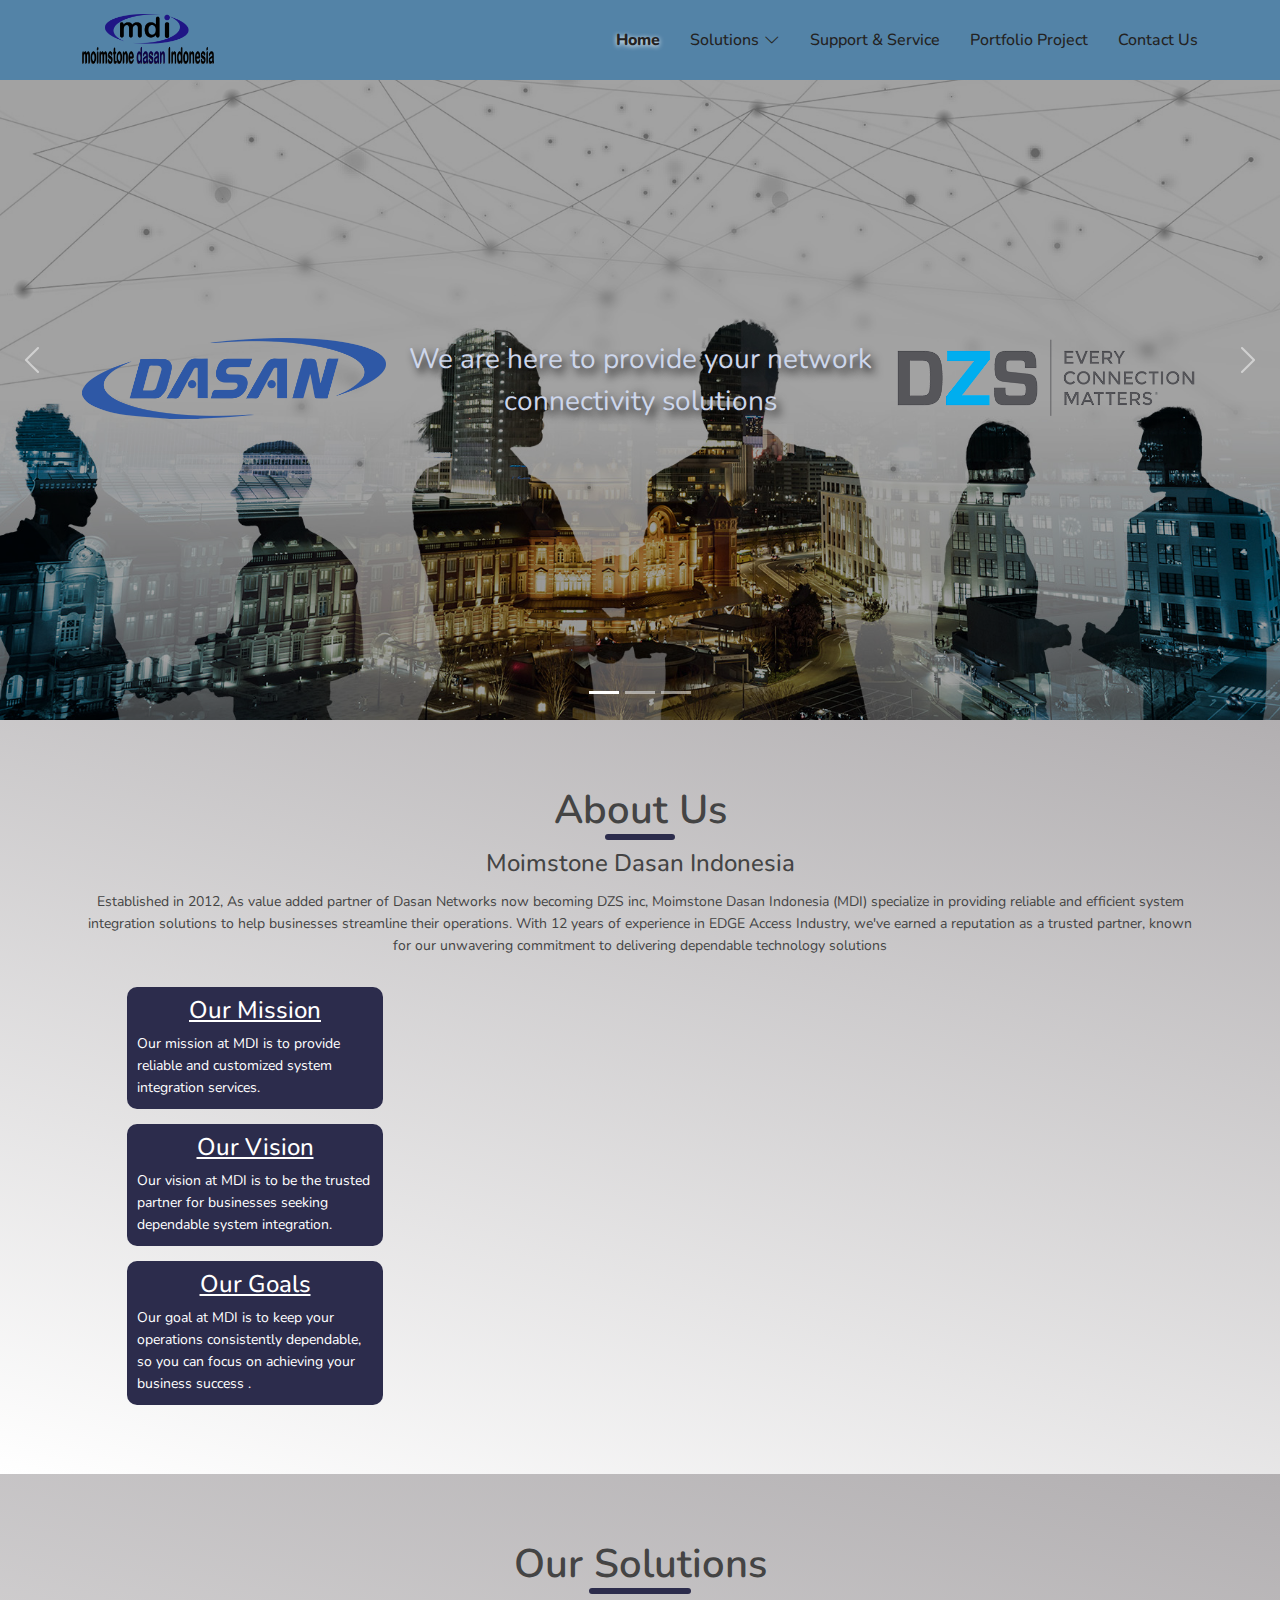
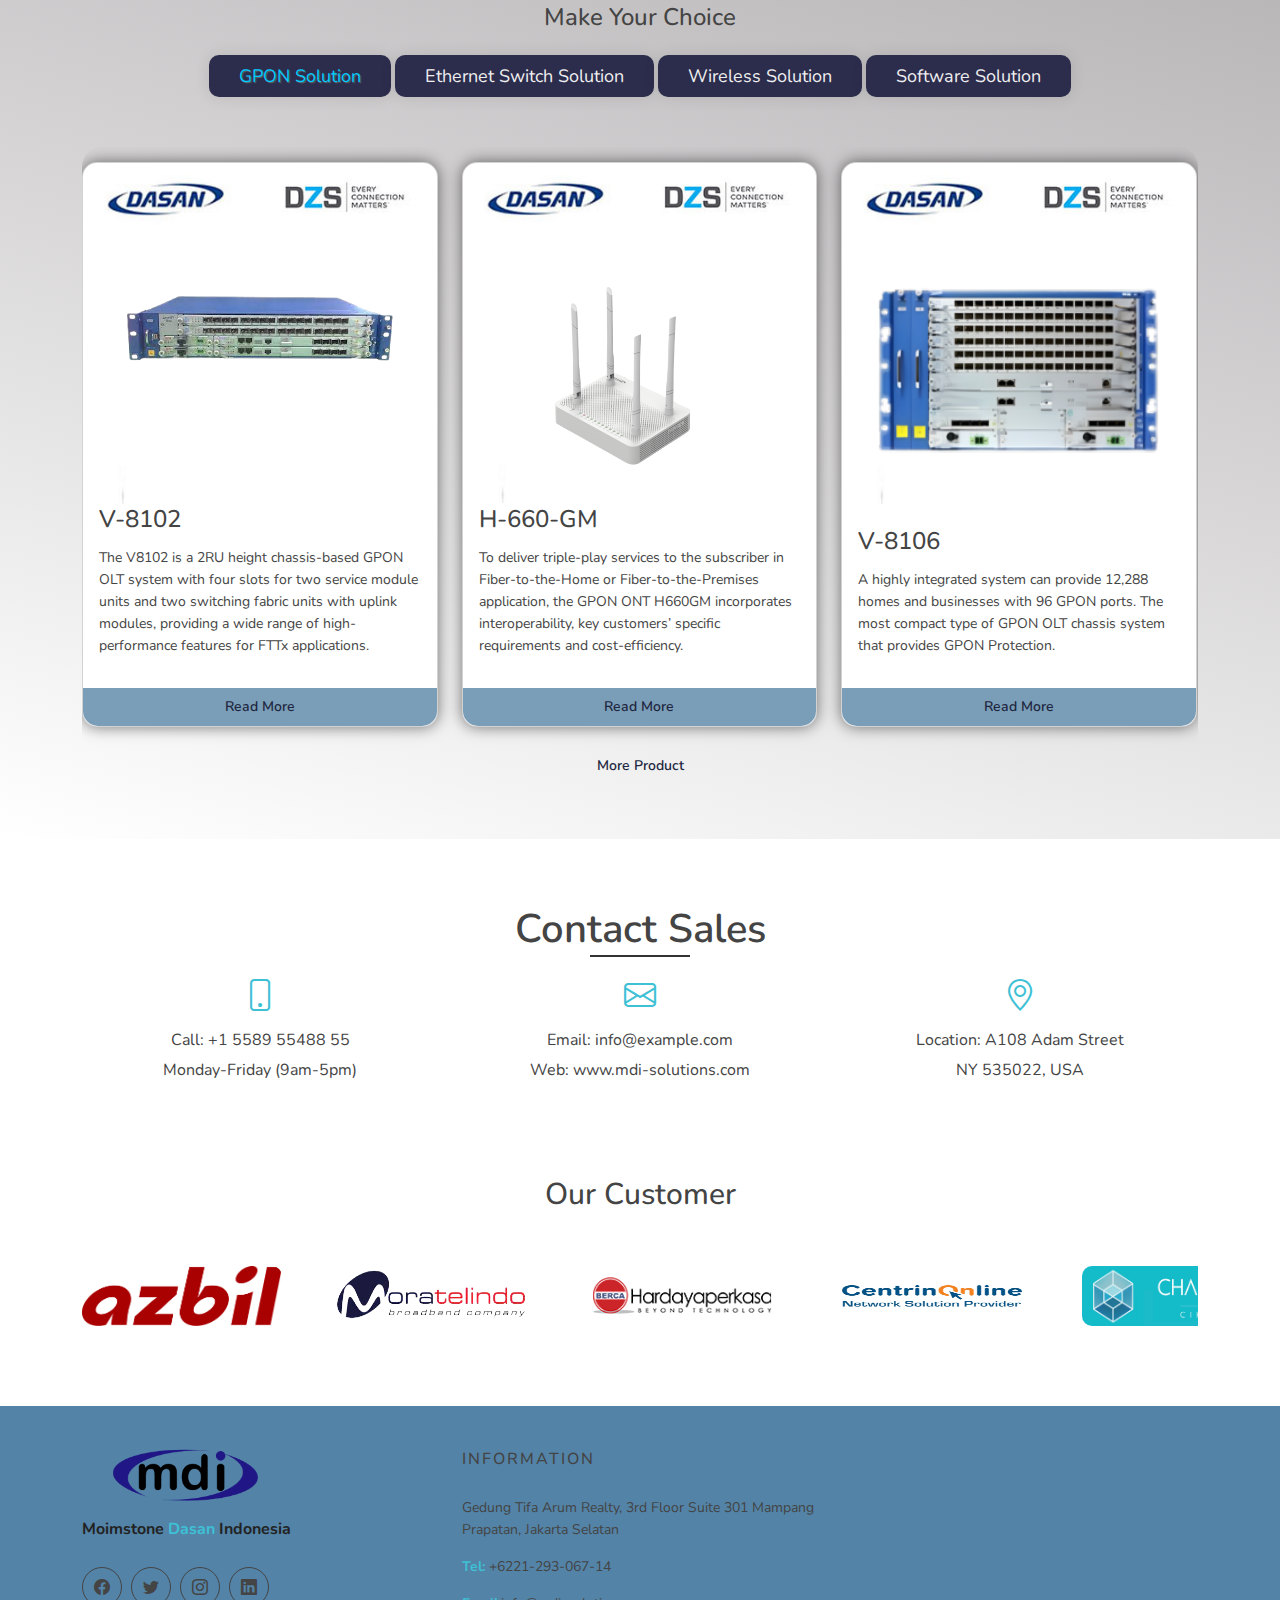
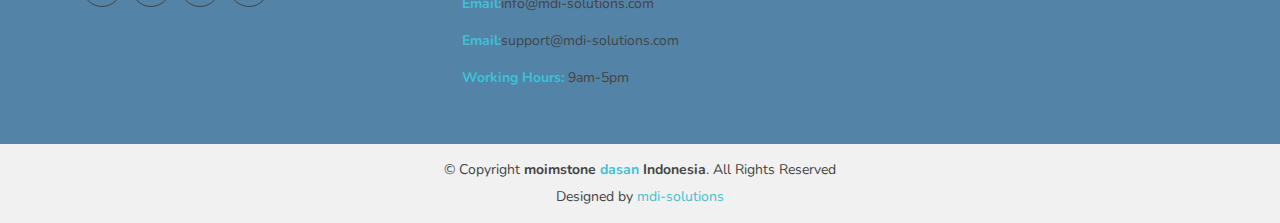
==== commit 3bf6cc5d: "commit 9" ====
--- a/index.html
+++ b/index.html
@@ -19,8 +19,7 @@
 
   <!-- Vendor CSS Files -->
   <link href="assets/vendor/animate.css/animate.min.css" rel="stylesheet" />
-  <link href="https://cdn.jsdelivr.net/npm/bootstrap@5.3.2/dist/css/bootstrap.min.css" rel="stylesheet"
-    integrity="sha384-T3c6CoIi6uLrA9TneNEoa7RxnatzjcDSCmG1MXxSR1GAsXEV/Dwwykc2MPK8M2HN" crossorigin="anonymous">
+  <link href="https://cdn.jsdelivr.net/npm/bootstrap@5.3.2/dist/css/bootstrap.min.css" rel="stylesheet" />
   <link href="assets/vendor/bootstrap-icons/bootstrap-icons.css" rel="stylesheet" />
   <link href="assets/vendor/glightbox/css/glightbox.min.css" rel="stylesheet" />
   <link rel="stylesheet" href="https://cdn.jsdelivr.net/npm/swiper@11/swiper-bundle.min.css" />
@@ -43,7 +42,7 @@
 
       <nav id="navbar" class="navbar">
         <ul>
-          <li><a class="nav-link scrollto active" href="#hero">Home</a></li>
+          <li><a class="nav-link scrollto active" href="index.html">Home</a></li>
           <li class="dropdown">
             <a class="nav-link scrollto" href="#Product"><span>Solutions</span> <i class="bi bi-chevron-down"></i></a>
             <ul>
@@ -65,8 +64,7 @@
       <!-- .navbar -->
     </div>
   </header>
-  <!-- ====== End Header ======= -->
-
+  <!-- End Header -->
   <!-- ======= hero Section ======= -->
   <section id="hero">
     <div class="hero-container">
@@ -131,23 +129,25 @@
   <!-- ======= About Section ======= -->
   <div class="Our-about area-padding">
     <div class="container">
-      <div class="col-md-12 col-sm-12 col-xs-12">
-        <div class="section-headline-about text-center">
-          <h2>About Us</h2>
-          <h4>Moimstone Dasan Indonesia</h4>
-          <p>
-            Established in 2012, As value added partner of Dasan Networks now becoming DZS inc, Moimstone Dasan
-            Indonesia (MDI) specialize in providing reliable and efficient system integration solutions to help
-            businesses streamline their operations. With 12 years of experience in EDGE Access Industry, we've
-            earned a reputation as a trusted partner, known for our unwavering commitment to delivering dependable
-            technology solutions
-          </p>
-        </div>
-      </div>
-
-      <div class="about">
-        <div class="row col-lg-12 mx-auto">
-
+      <div class="row">
+        <div class="col-md-12 col-sm-12 col-xs-12">
+          <div class="section-headline-about text-center">
+            <h2>About Us</h2>
+            <h4>Moimstone Dasan Indonesia</h4>
+            <p>
+              Established in 2012, As value added partner of Dasan Networks now becoming DZS inc, Moimstone Dasan
+              Indonesia (MDI) specialize in providing reliable and efficient system integration solutions to help
+              businesses streamline their operations. With 12 years of experience in EDGE Access Industry, we've
+              earned a reputation as a trusted partner, known for our unwavering commitment to delivering dependable
+              technology solutions
+            </p>
+          </div>
+        </div>
+      </div>
+
+
+      <div class="row">
+        <div class=" col-lg-12">
           <div class=" card-about" style="max-width: 16rem;">
             <div class="card-body">
               <div class="card-text-about">
@@ -181,9 +181,12 @@
         </div>
       </div>
 
+
     </div>
   </div>
   <!-- ======= end About Section ======= -->
+
+  <!-- ====== main ====== -->
   <main id="main">
     <!-- ======= Product Section ======= -->
     <section class="Our-Product area-padding" id="Product">
@@ -560,261 +563,8 @@
     </section>
     <!-- End Product Section -->
 
-    <!-- ======= Services Section ======= -->
-    <section class="Our-service area-padding" id="services">
-      <div class="container">
-        <!--heading services-->
-        <div class="row">
-          <div class="col-md-12 col-sm-12 col-xs-12">
-            <div class="section-headline-service text-center">
-              <h2>Support & Service</h2>
-            </div>
-          </div>
-        </div>
-        <!--end heading services-->
-        <!--content services-->
-        <div class="col-lg-12">
-          <div class="tnaccs">
-            <div id="tabs">
-              <div class="row">
-
-                <!--content tabs services-->
-                <div class="col-lg-12">
-                  <div class="tmenu">
-                    <div class="active gradient-border">
-                      <span>Educations & Training</span>
-                    </div>
-                    <div class="gradient-border">
-                      <span>Service Level Agreement (SLA)</span>
-                    </div>
-                    <div class="gradient-border">
-                      <span>Remote Professional Services
-                      </span>
-                    </div>
-                    <div class="gradient-border">
-                      <span>On-Site Professional Services
-                      </span>
-                    </div>
-                    <div class="gradient-border">
-                      <span>Managed Services
-                      </span>
-                    </div>
-                    <div class="gradient-border">
-                      <span>Fiber Optic Instalations
-                      </span>
-                    </div>
-                  </div>
-                </div>
-                <!--end content tabs services-->
-                <!--content tabs content services-->
-                <div class="col-lg-12">
-                  <ul class="nacc">
-                    <!-- ..... -->
-                    <li class="active mx-auto">
-                      <div class="card-service mx-auto">
-                        <i></i>
-                        <h4>Educations & Training</h4>
-                        <p>We also provide training, with teachers who are competent in this field.</p>
-                        <img src="assets/img/service/training.jpeg" alt="">
-                      </div>
-                    </li>
-                    <!-- ..... -->
-                    <!-- ..... -->
-                    <li class="mx-auto">
-                      <div class="card-service mx-auto">
-                        <i></i>
-                        <h4>Service Level Agreement (SLA)</h4>
-                        <p>Unlimited Access to DZS Technical Support, Software Fixes, Online resources, and extended
-                          Warranty.</p>
-                        <img src="assets/img/service/sla.png" alt="">
-                      </div>
-                    </li>
-                    <!-- ..... -->
-                    <!-- ..... -->
-                    <li class="mx-auto">
-                      <div class="card-service mx-auto">
-                        <i></i>
-                        <h4>Remote Professional Services</h4>
-                        <p>Configuration changes, Network Audits, Subscriber Moves / Adds / Changes, SW Upgrades, 24x7
-                          Help Desk</p>
-                        <img src="assets/img/service/remote.jpg" alt="">
-                      </div>
-                    </li>
-                    <!-- ..... -->
-                    <!-- ..... -->
-                    <li class="mx-auto">
-                      <div class="card-service mx-auto">
-                        <i></i>
-                        <h4>On-Site Professional Services
-                        </h4>
-                        <p>Dedicated Support Engineer / Resident Engineer
-                          Engineer, Furnish, & Install (E,F & I)
-                        </p>
-                        <img src="assets/img/service/WhatsApp Image 2023-11-06 at 4.29.16 PM.png" alt="">
-                      </div>
-                    </li>
-                    <!-- ..... -->
-                    <!-- ..... -->
-                    <li class="mx-auto">
-                      <div class="card-service mx-auto">
-                        <i></i>
-                        <h4>Managed Services
-                        </h4>
-                        <p>- FiberLAN “GPON in a box” w/ Remote Monitoring
-                          - Data Collection Engines
-                          - Network Health Reports
-                          - NOC as a Service
-                        </p>
-                        <img src="assets/img/service/manged.jpg" alt="">
-                      </div>
-                    </li>
-                    <!-- ..... -->
-                    <!-- ..... -->
-                    <li class="mx-auto">
-                      <div class="card-service mx-auto">
-                        <i></i>
-                        <h4>Fiber Optic Instalations
-                        </h4>
-                        <p>We are confident in our ability to deliver high-quality network cabling installations that
-                          will enhance your organization's connectivity and productivity.Please feel free to reach out
-                          to discuss your specific requirements or to schedule an on-site consultation.
-                        </p>
-                        <img src="assets/img/service/fiber-termination-box.jpg" alt="">
-                      </div>
-                    </li>
-                    <!-- ..... -->
-
-                  </ul>
-                </div>
-                <!--end content tabs content services-->
-              </div>
-            </div>
-          </div>
-        </div>
-      </div>
-    </section>
-    <!-- ======= End Services Section ======= -->
-
   </main>
-  <!-- ====== End #main ====== -->
-  <!-- ======= Project Section ======= -->
-  <div id="project" class="projects project-area">
-    <div class="container">
-      <div class="row">
-        <div class="col-md-12 col-sm-12 col-xs-12">
-          <div class="section-headline services-head text-center">
-            <h2>Our Project</h2>
-          </div>
-        </div>
-      </div>
-
-      <div class="row">
-        <div class="testimonials-slider swiper">
-          <div class="swiper-wrapper">
-
-            <div class="swiper-slide">
-              <div class="testimonial-item">
-                <img src="assets/img/project/menaradanareksa.jpg" class="testimonial-img" alt="">
-                <h3>Gedung Menara Danareksa</h3>
-                <h4>Jakarta</h4>
-                <p>
-                  <i class="bx bxs-quote-alt-left quote-icon-left"></i>
-                  Address: Jl. Medan Merdeka Sel. No.14, Gambir, Kecamatan Gambir, Kota Jakarta Pusat, Daerah Khusus
-                  Ibukota Jakarta 10110
-                  <i class="bx bxs-quote-alt-right quote-icon-right"></i>
-                </p>
-              </div>
-            </div><!-- End testimonial item -->
-
-            <div class="swiper-slide">
-              <div class="testimonial-item">
-                <img src="assets/img/project/tamanmelatidepok.jpg" class="testimonial-img" alt="">
-                <h3>Apartement Taman Melati Depok</h3>
-                <h4>Depok</h4>
-                <p>
-                  <i class="bx bxs-quote-alt-left quote-icon-left"></i>
-                  Address: Jl. Margonda Raya No.525A, Pondok Cina, Kecamatan Beji, Kota Depok, Jawa Barat 16424
-                  <i class="bx bxs-quote-alt-right quote-icon-right"></i>
-                </p>
-              </div>
-            </div><!-- End testimonial item -->
-
-            <div class="swiper-slide">
-              <div class="testimonial-item">
-                <img src="assets/img/project/pelindo.jpg" class="testimonial-img" alt="">
-                <h3>Pelindo Place Office Tower</h3>
-                <h4>Surabaya</h4>
-                <p>
-                  <i class="bx bxs-quote-alt-left quote-icon-left"></i>
-                  Address: Jl. Perak Timur No.478, Perak Utara, Kec. Pabean Cantikan, Surabaya, Jawa Timur 60165
-                  <i class="bx bxs-quote-alt-right quote-icon-right"></i>
-                </p>
-              </div>
-            </div><!-- End testimonial item -->
-
-            <div class="swiper-slide">
-              <div class="testimonial-item">
-                <img src="assets/img/project/tamanmelatisurabaya.jpg" class="testimonial-img" alt="">
-                <h3>Apartement Taman Melati Merr Surabaya</h3>
-                <h4>Surabaya</h4>
-                <p>
-                  <i class="bx bxs-quote-alt-left quote-icon-left"></i>
-                  Address: Jl. Mulyorejo Utara No.201, RT.006/RW.001, Mulyorejo, Kec. Mulyorejo, Kota SBY, Jawa Timur
-                  60115
-                  <i class="bx bxs-quote-alt-right quote-icon-right"></i>
-                </p>
-              </div>
-            </div><!-- End testimonial item -->
-
-            <div class="swiper-slide">
-              <div class="testimonial-item">
-                <img src="assets/img/project/images.jpg" class="testimonial-img" alt="">
-                <h3>InterContinental Jakarta Pondok Indah</h3>
-                <h4>Jakarta</h4>
-                <p>
-                  <i class="bx bxs-quote-alt-left quote-icon-left"></i>
-                  Address: Jalan Metro Pondok Indah Kav. IV TA, RT.1/RW.16, Pd. Pinang, Kec. Kby. Lama, Kota Jakarta
-                  Selatan, Daerah Khusus Ibukota Jakarta 12310
-                  <i class="bx bxs-quote-alt-right quote-icon-right"></i>
-                </p>
-              </div>
-            </div><!-- End testimonial item -->
-
-            <div class="swiper-slide">
-              <div class="testimonial-item">
-                <img src="assets/img/project/chadstone-building-night3-1200x720-1.jpg" class="testimonial-img" alt="">
-                <h3>Pollux Chadstone Cikarang</h3>
-                <h4>Ciakarang</h4>
-                <p>
-                  <i class="bx bxs-quote-alt-left quote-icon-left"></i>
-                  Address: Jalan Raya Cikarang - Cibarusah, Exit Toll KM31 Cikarang Barat, Pasirsari, Cikarang Sel.,
-                  Kabupaten Bekasi, Jawa Barat 17530
-                  <i class="bx bxs-quote-alt-right quote-icon-right"></i>
-                </p>
-              </div>
-            </div><!-- End testimonial item -->
-
-            <div class="swiper-slide">
-              <div class="testimonial-item">
-                <img src="assets/img/project/cartenz.png" class="testimonial-img" alt="">
-                <h3>Carstensz Residence and Mall</h3>
-                <h4>Tengerang Banten</h4>
-                <p>
-                  <i class="bx bxs-quote-alt-left quote-icon-left"></i>
-                  Address: Jl. Jenderal Sudirman No.1, Cihuni, Kec. Pagedangan, Kabupaten Tangerang, Banten 15332
-                  <i class="bx bxs-quote-alt-right quote-icon-right"></i>
-                </p>
-              </div>
-            </div><!-- End testimonial item -->
-
-          </div>
-          <div class="swiper-pagination"></div>
-        </div>
-
-      </div>
-    </div>
-  </div>
-  <!-- ======= End Project Section ====== -->
+  <!-- ====== end main ====== -->
 
   <!-- ======= Contact Section ======= -->
   <div id="contact" class="contact-area">
@@ -869,7 +619,7 @@
       </div>
     </div>
   </div>
-  <!-- ======= End Contact Section ========== -->
+  <!-- End Contact Section -->
 
   <!-- ======= Custumer Section ======= -->
   <div class="infinity-area">
@@ -941,7 +691,7 @@
       </div>
     </div>
   </div>
-  <!-- End Customer Section -->
+  <!-- ====== End Customer Section ====== -->
 
   <!-- ======= Footer ======= -->
   <footer>
@@ -1020,7 +770,7 @@
       </div>
     </div>
   </footer>
-  <!-- ====== End  Footer ========= -->
+  <!-- ======= End  Footer ====== -->
 
   <div id="preloader"></div>
   <a href="#" class="back-to-top d-flex align-items-center justify-content-center"><i
@@ -1031,7 +781,8 @@
   <script src="assets/vendor/glightbox/js/glightbox.min.js"></script>
   <script src="assets/vendor/isotope-layout/isotope.pkgd.min.js"></script>
   <script src="https://cdn.jsdelivr.net/npm/swiper@11/swiper-bundle.min.js"></script>
-  <script src="https://code.jquery.com/jquery-3.7.1.js"></script>
+  <script src="https://code.jquery.com/jquery-3.7.1.js" integrity="sha256-eKhayi8LEQwp4NKxN+CfCh+3qOVUtJn3QNZ0TciWLP4="
+    crossorigin="anonymous"></script>
 
   <!-- Template Main JS File -->
   <script src="assets/js/main.js"></script>
--- a/assets/css/style.css
+++ b/assets/css/style.css
@@ -263,9 +263,9 @@
   max-height: 50px;
 }
 
-@media (max-width: 280px) {
+@media (max-width: 768px) {
   #header {
-    width: 280px;
+    height: 64px;
     background: rgb(83 131 167);
   }
 
@@ -324,6 +324,7 @@
 .navbar a:focus {
   display: flex;
   align-items: center;
+  justify-content: space-between;
   padding: 10px 0 10px 30px;
   font-size: 16px;
   font-weight: 500;
@@ -417,12 +418,6 @@
   }
 }
 
-@media (max-width: 280px) {
-  .navbar .dropdown:hover>ul {
-    width: 210px;
-  }
-}
-
 /**
 * Mobile Navigation 
 */
@@ -467,36 +462,18 @@
   display: block;
   position: absolute;
   top: 55px;
-  right: 1px;
+  right: 15px;
   bottom: 15px;
-  left: 10px;
-  padding: 5px 0;
+  left: 15px;
+  padding: 10px 0;
   background-color: #ffffff;
   overflow-y: auto;
   transition: 0.3s;
 }
 
-@media (max-width: 280px) {
-  .navbar-mobile ul {
-    width: 250px;
-  }
-}
-
-@media (max-width: 912px) {
-  .navbar-mobile ul {
-    display: block;
-  }
-}
-
-@media (max-width: 280px) {
-  .navbar-mobile {
-    display: block;
-    width: 280px;
-  }
-}
-
 .navbar-mobile a,
 .navbar-mobile a:focus {
+  padding: 10px 20px;
   font-size: 15px;
   color: #0d2529;
 }
@@ -505,7 +482,7 @@
 .navbar-mobile .active,
 .navbar-mobile li:hover>a {
   color: #232222;
-  line-height: 1.5;
+  line-height: 2;
   text-shadow: 0 1px 5px #ffffff;
   font-weight: 800;
 }
@@ -736,11 +713,11 @@
   background: linear-gradient(15deg, #ffffff, #b2afb1);
 }
 
-.about {
-  display: grid;
+.wrapper {
+  display: flex;
   align-items: center;
   justify-content: center;
-  /* height: 25vh; */
+  height: 25vh;
 }
 
 .section-headline-about h2 {
@@ -767,9 +744,17 @@
 }
 
 .card-about {
-  margin: 15px;
+  margin: 15px 45px;
   background-color: #2c2c4c;
   border-radius: 10px;
+
+}
+
+@media (max-width: 280px) {
+  .card-about {
+    width: 150px;
+    margin-left: 15px;
+  }
 }
 
 .card-text-about p,
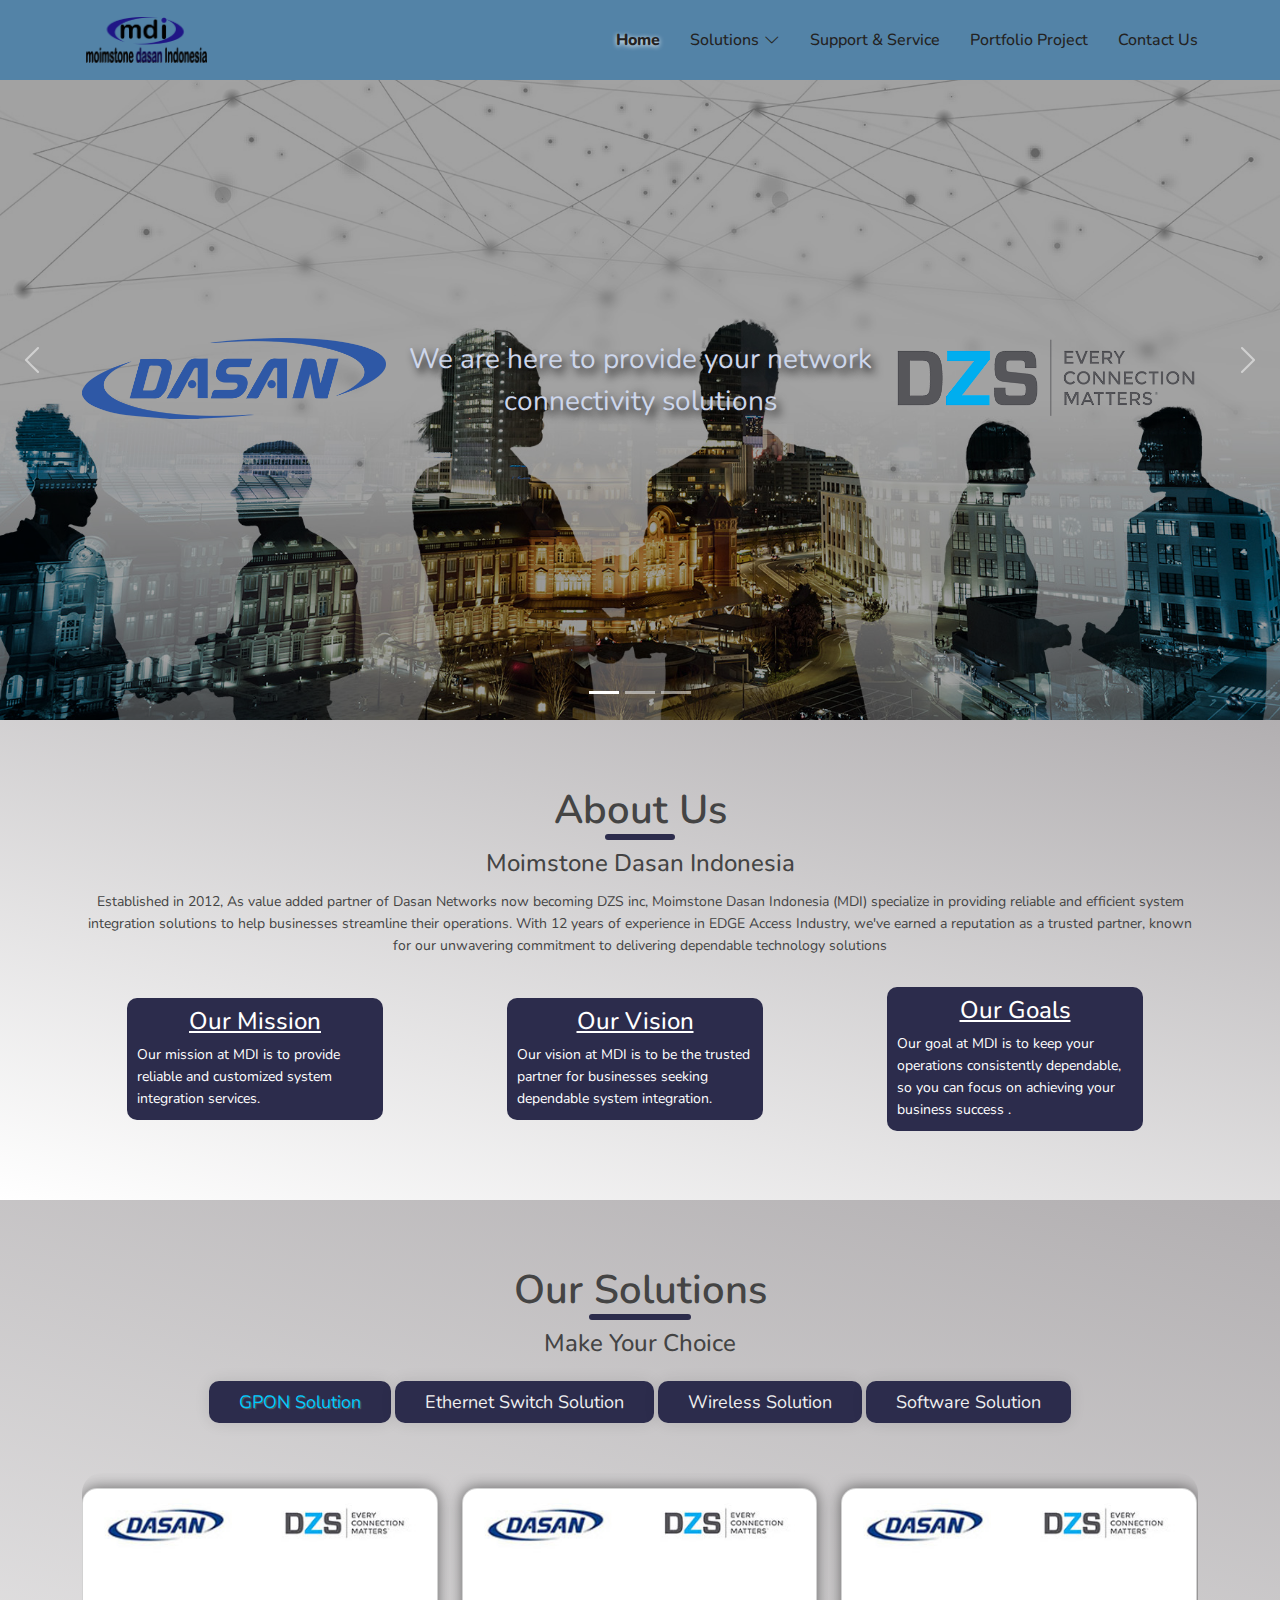
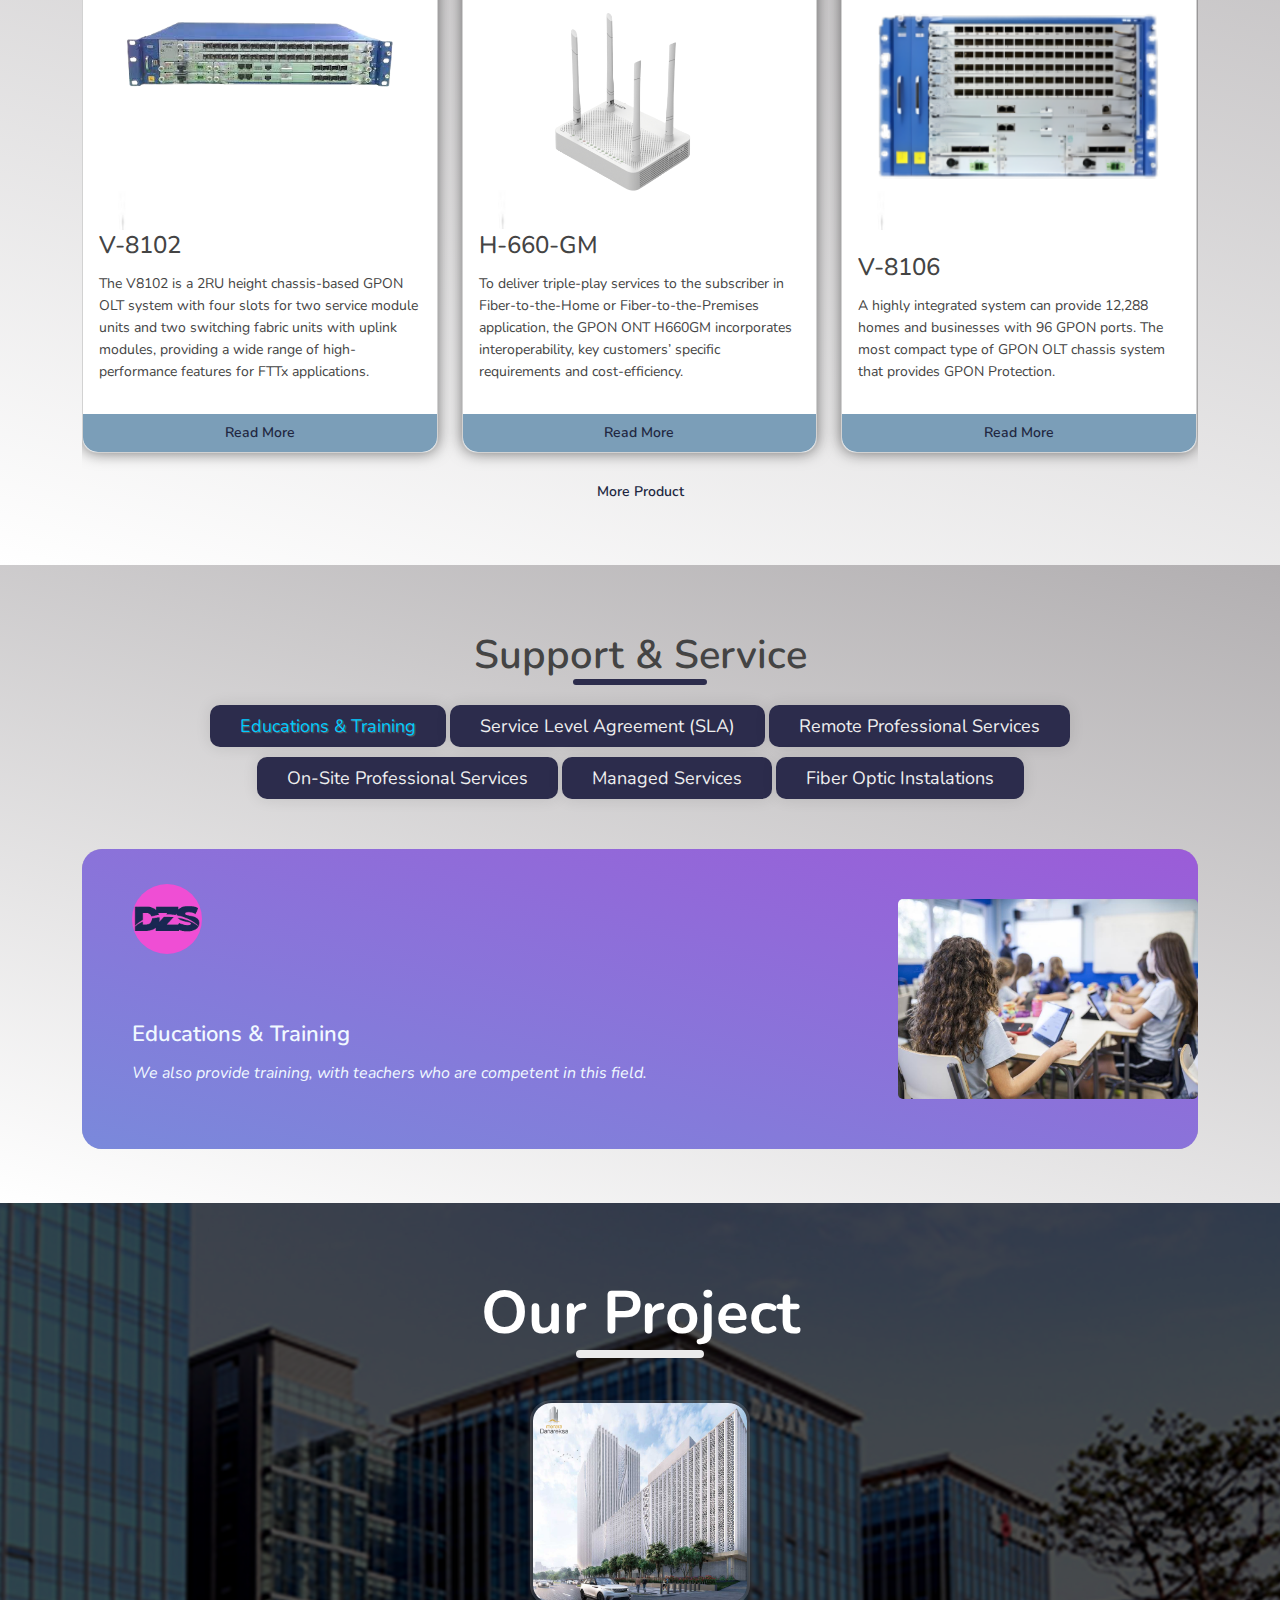
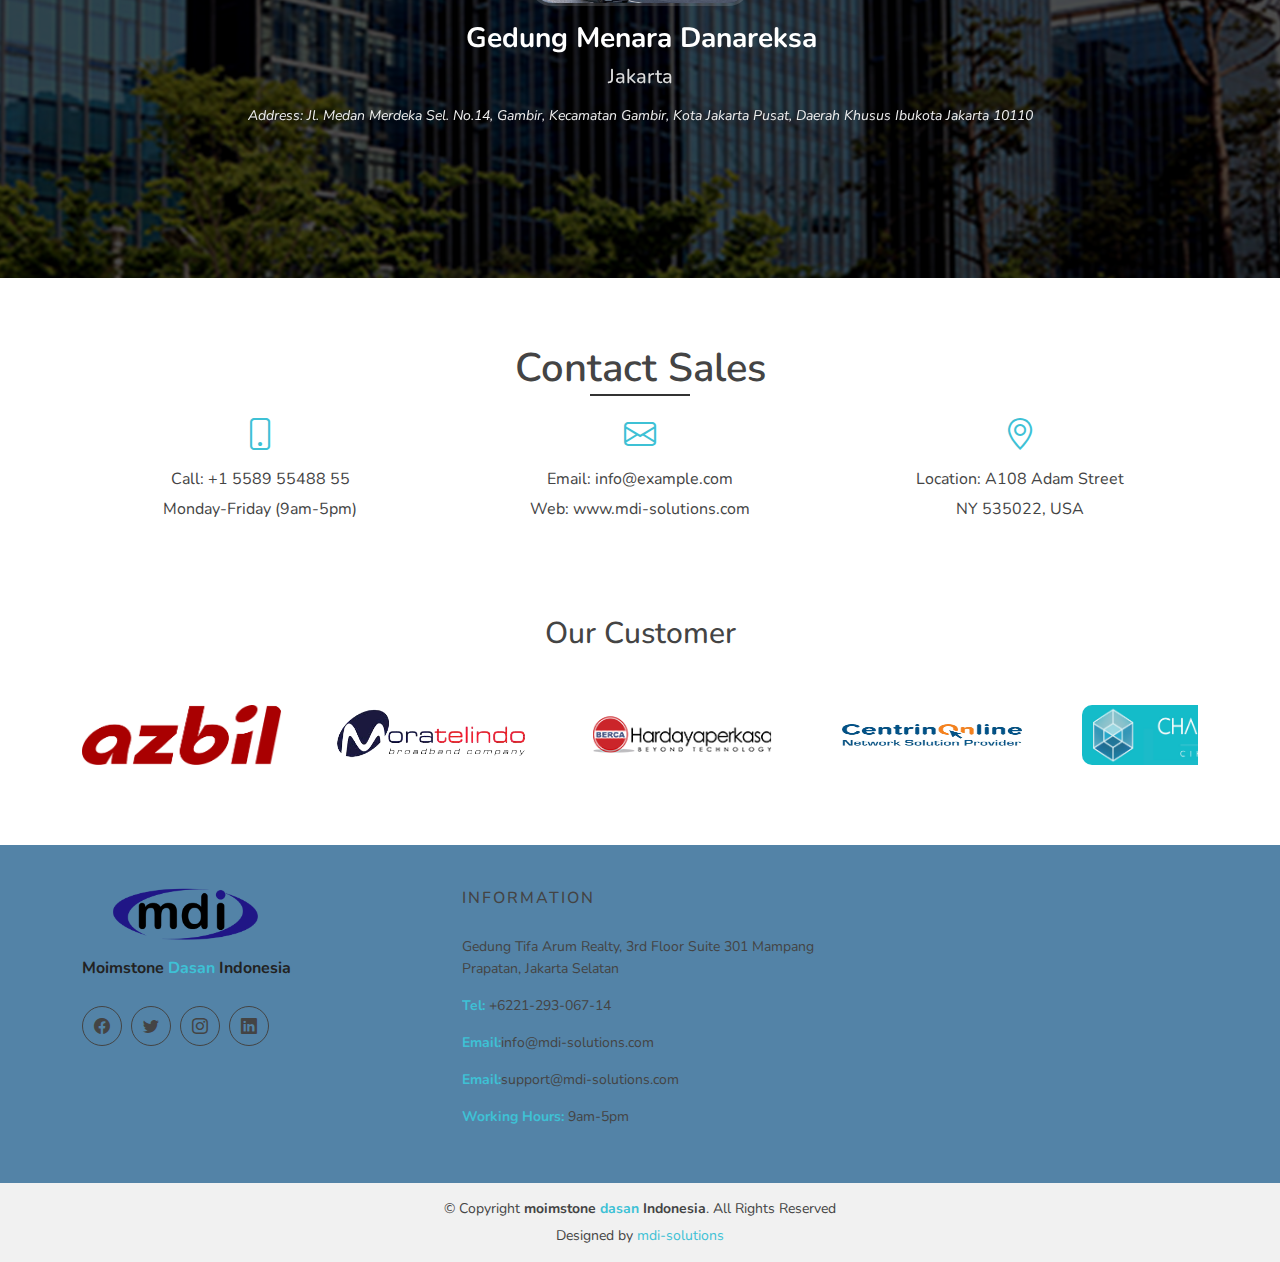
==== commit 26dcdf01: "commit 11" ====
--- a/index.html
+++ b/index.html
@@ -129,6 +129,7 @@
   <!-- ======= About Section ======= -->
   <div class="Our-about area-padding">
     <div class="container">
+
       <div class="row">
         <div class="col-md-12 col-sm-12 col-xs-12">
           <div class="section-headline-about text-center">
@@ -146,8 +147,9 @@
       </div>
 
 
-      <div class="row">
-        <div class=" col-lg-12">
+      <div class="row align-items-center">
+
+        <div class="col">
           <div class=" card-about" style="max-width: 16rem;">
             <div class="card-body">
               <div class="card-text-about">
@@ -156,7 +158,9 @@
               </div>
             </div>
           </div>
-
+        </div>
+
+        <div class="col">
           <div class="card-about" style="max-width: 16rem;">
             <div class="card-body">
               <div class="card-text-about">
@@ -167,7 +171,9 @@
               </div>
             </div>
           </div>
-
+        </div>
+
+        <div class="col">
           <div class="card-about" style="max-width: 16rem;">
             <div class="card-body">
               <div class="card-text-about">
@@ -179,8 +185,8 @@
             </div>
           </div>
         </div>
-      </div>
-
+
+      </div>
 
     </div>
   </div>
@@ -562,6 +568,258 @@
       </div>
     </section>
     <!-- End Product Section -->
+    <!-- ======= Services Section ======= -->
+    <section class="Our-service area-padding" id="services">
+      <div class="container">
+        <!--heading services-->
+        <div class="row">
+          <div class="col-md-12 col-sm-12 col-xs-12">
+            <div class="section-headline-service text-center">
+              <h2>Support & Service</h2>
+            </div>
+          </div>
+        </div>
+        <!--end heading services-->
+        <!--content services-->
+        <div class="col-lg-12">
+          <div class="tnaccs">
+            <div id="tabs">
+              <div class="row">
+
+                <!--content tabs services-->
+                <div class="col-lg-12">
+                  <div class="tmenu">
+                    <div class="active gradient-border">
+                      <span>Educations & Training</span>
+                    </div>
+                    <div class="gradient-border">
+                      <span>Service Level Agreement (SLA)</span>
+                    </div>
+                    <div class="gradient-border">
+                      <span>Remote Professional Services
+                      </span>
+                    </div>
+                    <div class="gradient-border">
+                      <span>On-Site Professional Services
+                      </span>
+                    </div>
+                    <div class="gradient-border">
+                      <span>Managed Services
+                      </span>
+                    </div>
+                    <div class="gradient-border">
+                      <span>Fiber Optic Instalations
+                      </span>
+                    </div>
+                  </div>
+                </div>
+                <!--end content tabs services-->
+                <!--content tabs content services-->
+                <div class="col-lg-12">
+                  <ul class="nacc">
+                    <!-- ..... -->
+                    <li class="active mx-auto">
+                      <div class="card-service mx-auto">
+                        <i></i>
+                        <h4>Educations & Training</h4>
+                        <p>We also provide training, with teachers who are competent in this field.</p>
+                        <img src="assets/img/service/training.jpeg" alt="">
+                      </div>
+                    </li>
+                    <!-- ..... -->
+                    <!-- ..... -->
+                    <li class="mx-auto">
+                      <div class="card-service mx-auto">
+                        <i></i>
+                        <h4>Service Level Agreement (SLA)</h4>
+                        <p>Unlimited Access to DZS Technical Support, Software Fixes, Online resources, and extended
+                          Warranty.</p>
+                        <img src="assets/img/service/sla.png" alt="">
+                      </div>
+                    </li>
+                    <!-- ..... -->
+                    <!-- ..... -->
+                    <li class="mx-auto">
+                      <div class="card-service mx-auto">
+                        <i></i>
+                        <h4>Remote Professional Services</h4>
+                        <p>Configuration changes, Network Audits, Subscriber Moves / Adds / Changes, SW Upgrades, 24x7
+                          Help Desk</p>
+                        <img src="assets/img/service/remote.jpg" alt="">
+                      </div>
+                    </li>
+                    <!-- ..... -->
+                    <!-- ..... -->
+                    <li class="mx-auto">
+                      <div class="card-service mx-auto">
+                        <i></i>
+                        <h4>On-Site Professional Services
+                        </h4>
+                        <p>Dedicated Support Engineer / Resident Engineer
+                          Engineer, Furnish, & Install (E,F & I)
+                        </p>
+                        <img src="assets/img/service/WhatsApp Image 2023-11-06 at 4.29.16 PM.png" alt="">
+                      </div>
+                    </li>
+                    <!-- ..... -->
+                    <!-- ..... -->
+                    <li class="mx-auto">
+                      <div class="card-service mx-auto">
+                        <i></i>
+                        <h4>Managed Services
+                        </h4>
+                        <p>- FiberLAN “GPON in a box” w/ Remote Monitoring
+                          - Data Collection Engines
+                          - Network Health Reports
+                          - NOC as a Service
+                        </p>
+                        <img src="assets/img/service/manged.jpg" alt="">
+                      </div>
+                    </li>
+                    <!-- ..... -->
+                    <!-- ..... -->
+                    <li class="mx-auto">
+                      <div class="card-service mx-auto">
+                        <i></i>
+                        <h4>Fiber Optic Instalations
+                        </h4>
+                        <p>We are confident in our ability to deliver high-quality network cabling installations that
+                          will enhance your organization's connectivity and productivity.Please feel free to reach out
+                          to discuss your specific requirements or to schedule an on-site consultation.
+                        </p>
+                        <img src="assets/img/service/fiber-termination-box.jpg" alt="">
+                      </div>
+                    </li>
+                    <!-- ..... -->
+
+                  </ul>
+                </div>
+                <!--end content tabs content services-->
+              </div>
+            </div>
+          </div>
+        </div>
+      </div>
+    </section>
+    <!-- ======= End Services Section ======= -->
+    <!-- ======= Project Section ======= -->
+    <div id="project" class="projects project-area">
+      <div class="container">
+        <div class="row">
+          <div class="col-md-12 col-sm-12 col-xs-12">
+            <div class="section-headline services-head text-center">
+              <h2>Our Project</h2>
+            </div>
+          </div>
+        </div>
+
+        <div class="row">
+          <div class="testimonials-slider swiper">
+            <div class="swiper-wrapper">
+
+              <div class="swiper-slide">
+                <div class="testimonial-item">
+                  <img src="assets/img/project/menaradanareksa.jpg" class="testimonial-img" alt="">
+                  <h3>Gedung Menara Danareksa</h3>
+                  <h4>Jakarta</h4>
+                  <p>
+                    <i class="bx bxs-quote-alt-left quote-icon-left"></i>
+                    Address: Jl. Medan Merdeka Sel. No.14, Gambir, Kecamatan Gambir, Kota Jakarta Pusat, Daerah Khusus
+                    Ibukota Jakarta 10110
+                    <i class="bx bxs-quote-alt-right quote-icon-right"></i>
+                  </p>
+                </div>
+              </div><!-- End testimonial item -->
+
+              <div class="swiper-slide">
+                <div class="testimonial-item">
+                  <img src="assets/img/project/tamanmelatidepok.jpg" class="testimonial-img" alt="">
+                  <h3>Apartement Taman Melati Depok</h3>
+                  <h4>Depok</h4>
+                  <p>
+                    <i class="bx bxs-quote-alt-left quote-icon-left"></i>
+                    Address: Jl. Margonda Raya No.525A, Pondok Cina, Kecamatan Beji, Kota Depok, Jawa Barat 16424
+                    <i class="bx bxs-quote-alt-right quote-icon-right"></i>
+                  </p>
+                </div>
+              </div><!-- End testimonial item -->
+
+              <div class="swiper-slide">
+                <div class="testimonial-item">
+                  <img src="assets/img/project/pelindo.jpg" class="testimonial-img" alt="">
+                  <h3>Pelindo Place Office Tower</h3>
+                  <h4>Surabaya</h4>
+                  <p>
+                    <i class="bx bxs-quote-alt-left quote-icon-left"></i>
+                    Address: Jl. Perak Timur No.478, Perak Utara, Kec. Pabean Cantikan, Surabaya, Jawa Timur 60165
+                    <i class="bx bxs-quote-alt-right quote-icon-right"></i>
+                  </p>
+                </div>
+              </div><!-- End testimonial item -->
+
+              <div class="swiper-slide">
+                <div class="testimonial-item">
+                  <img src="assets/img/project/tamanmelatisurabaya.jpg" class="testimonial-img" alt="">
+                  <h3>Apartement Taman Melati Merr Surabaya</h3>
+                  <h4>Surabaya</h4>
+                  <p>
+                    <i class="bx bxs-quote-alt-left quote-icon-left"></i>
+                    Address: Jl. Mulyorejo Utara No.201, RT.006/RW.001, Mulyorejo, Kec. Mulyorejo, Kota SBY, Jawa Timur
+                    60115
+                    <i class="bx bxs-quote-alt-right quote-icon-right"></i>
+                  </p>
+                </div>
+              </div><!-- End testimonial item -->
+
+              <div class="swiper-slide">
+                <div class="testimonial-item">
+                  <img src="assets/img/project/images.jpg" class="testimonial-img" alt="">
+                  <h3>InterContinental Jakarta Pondok Indah</h3>
+                  <h4>Jakarta</h4>
+                  <p>
+                    <i class="bx bxs-quote-alt-left quote-icon-left"></i>
+                    Address: Jalan Metro Pondok Indah Kav. IV TA, RT.1/RW.16, Pd. Pinang, Kec. Kby. Lama, Kota Jakarta
+                    Selatan, Daerah Khusus Ibukota Jakarta 12310
+                    <i class="bx bxs-quote-alt-right quote-icon-right"></i>
+                  </p>
+                </div>
+              </div><!-- End testimonial item -->
+
+              <div class="swiper-slide">
+                <div class="testimonial-item">
+                  <img src="assets/img/project/chadstone-building-night3-1200x720-1.jpg" class="testimonial-img" alt="">
+                  <h3>Pollux Chadstone Cikarang</h3>
+                  <h4>Ciakarang</h4>
+                  <p>
+                    <i class="bx bxs-quote-alt-left quote-icon-left"></i>
+                    Address: Jalan Raya Cikarang - Cibarusah, Exit Toll KM31 Cikarang Barat, Pasirsari, Cikarang Sel.,
+                    Kabupaten Bekasi, Jawa Barat 17530
+                    <i class="bx bxs-quote-alt-right quote-icon-right"></i>
+                  </p>
+                </div>
+              </div><!-- End testimonial item -->
+
+              <div class="swiper-slide">
+                <div class="testimonial-item">
+                  <img src="assets/img/project/cartenz.png" class="testimonial-img" alt="">
+                  <h3>Carstensz Residence and Mall</h3>
+                  <h4>Tengerang Banten</h4>
+                  <p>
+                    <i class="bx bxs-quote-alt-left quote-icon-left"></i>
+                    Address: Jl. Jenderal Sudirman No.1, Cihuni, Kec. Pagedangan, Kabupaten Tangerang, Banten 15332
+                    <i class="bx bxs-quote-alt-right quote-icon-right"></i>
+                  </p>
+                </div>
+              </div><!-- End testimonial item -->
+
+            </div>
+            <div class="swiper-pagination"></div>
+          </div>
+
+        </div>
+      </div>
+    </div>
+    <!-- ======= End Project Section ====== -->
 
   </main>
   <!-- ====== end main ====== -->
--- a/assets/css/style.css
+++ b/assets/css/style.css
@@ -258,8 +258,8 @@
 }
 
 #header .logo img {
-  padding: 0;
-  margin: 0;
+  padding: 2px;
+  margin: 2px;
   max-height: 50px;
 }
 
@@ -1368,7 +1368,9 @@
 }
 
 .projects h2::after {
-  border: 1px solid #fffefe;
+  border: 4px solid #ebebeb;
+  width: auto;
+  border-radius: 5px;
   bottom: -25px;
   content: "";
   left: 0;
@@ -1433,6 +1435,27 @@
 }
 
 @media (min-width: 992px) {
+  .projects .testimonial-item p {
+    width: 80%;
+  }
+}
+
+@media (min-width: 280px) {
+
+  .projects .testimonial-item .testimonial-img {
+    width: 220px;
+    border-radius: 10%;
+    border: 3px solid rgba(255, 255, 255, 0.15);
+    margin: 0 auto;
+  }
+
+  .projects .testimonial-item h3 {
+    font-size: 28px;
+    font-weight: bold;
+    margin: 16px 12px 10px 15px;
+    color: #fff;
+  }
+
   .projects .testimonial-item p {
     width: 80%;
   }
@@ -1824,9 +1847,6 @@
 }
 
 @media (max-width: 575px) {
-  .slider-content {
-    padding: 0;
-  }
 
   .card-service i {
     top: 0;
@@ -1844,4 +1864,40 @@
   .card-service {
     padding: 50px;
   }
+}
+
+@media (max-width: 280px) {
+
+  .card-service i {
+    top: 0;
+    display: block;
+  }
+
+  .card-service img {
+    padding-top: 15px;
+    max-width: 95%;
+    right: 4px;
+    top: 75px;
+    transform: translateY(0);
+  }
+
+  .card-service h4 {
+    padding-top: 85px;
+    max-width: 95%;
+    right: 4px;
+    top: 75px;
+    transform: translateY(0);
+  }
+
+  .card-service p {
+    padding-top: 65px;
+    max-width: 95%;
+    right: 4px;
+    top: 75px;
+    transform: translateY(0);
+  }
+
+  .card-service {
+    padding: 10px;
+  }
 }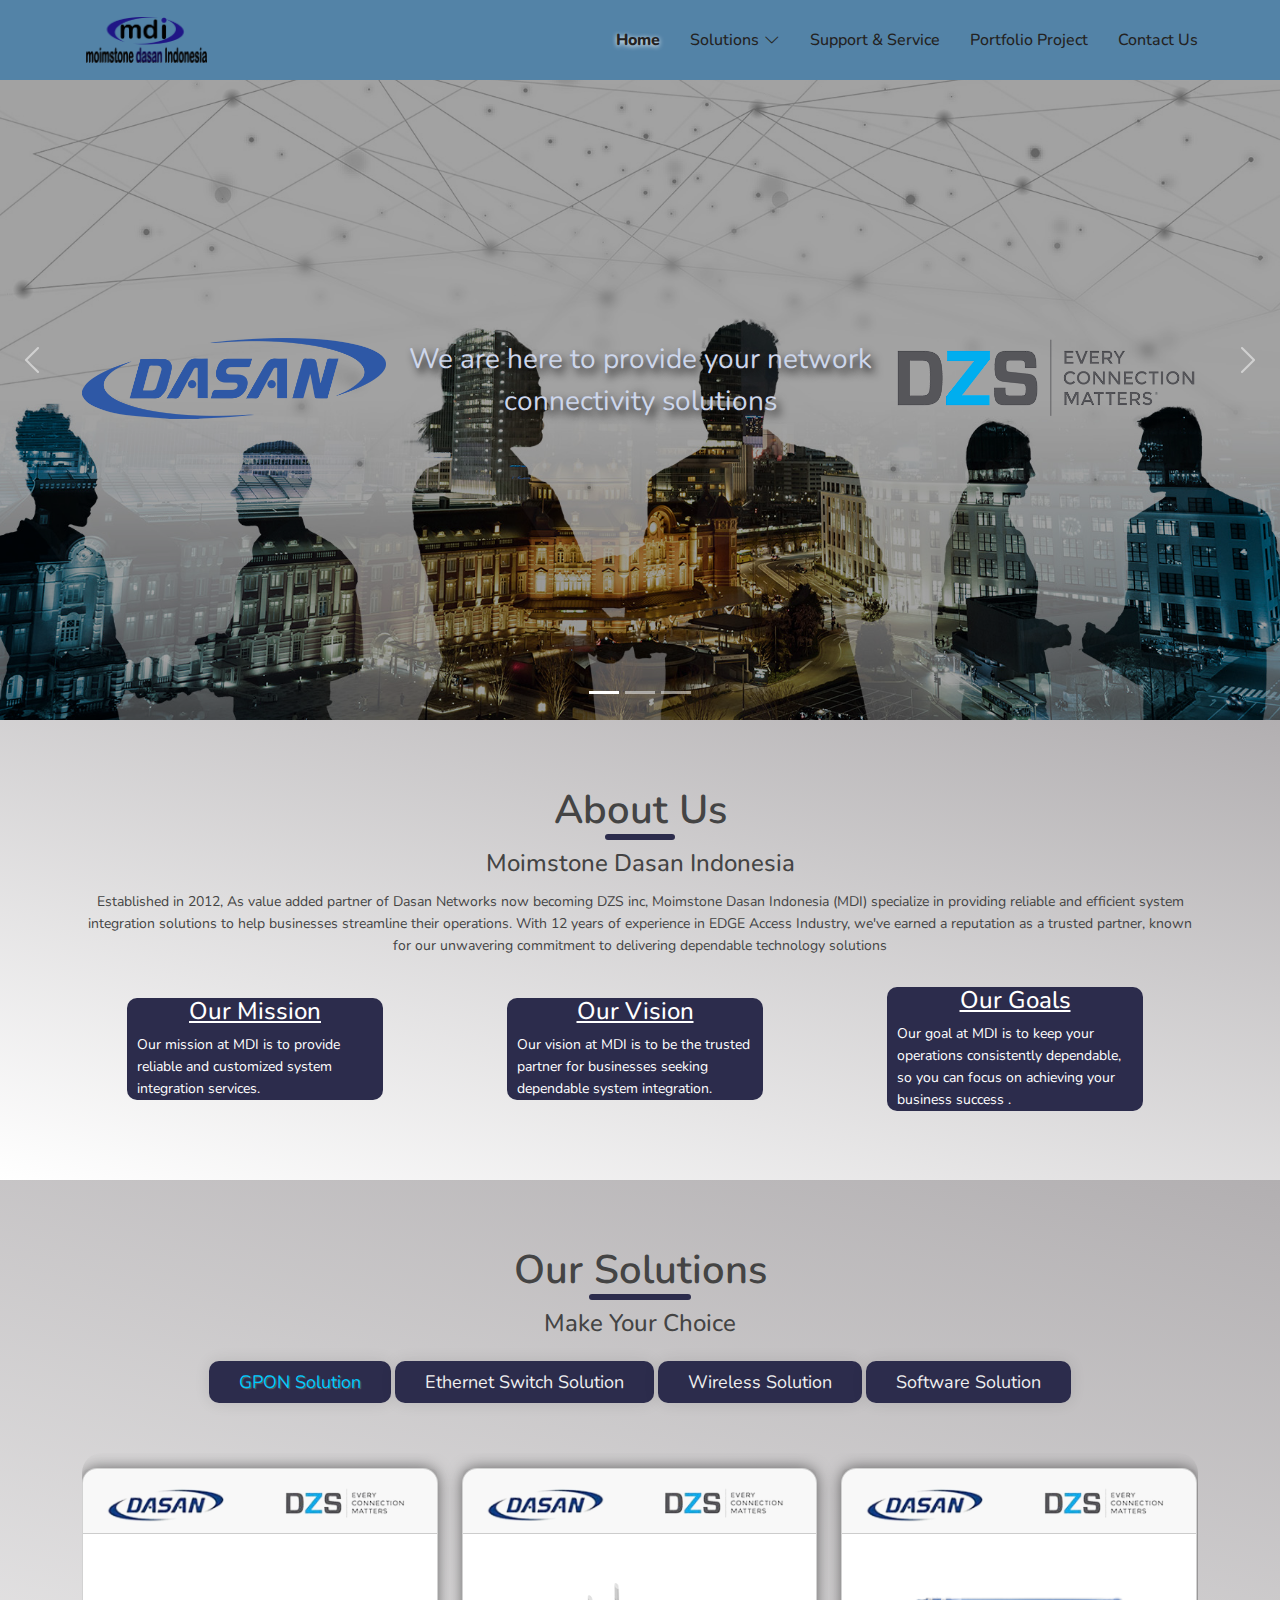
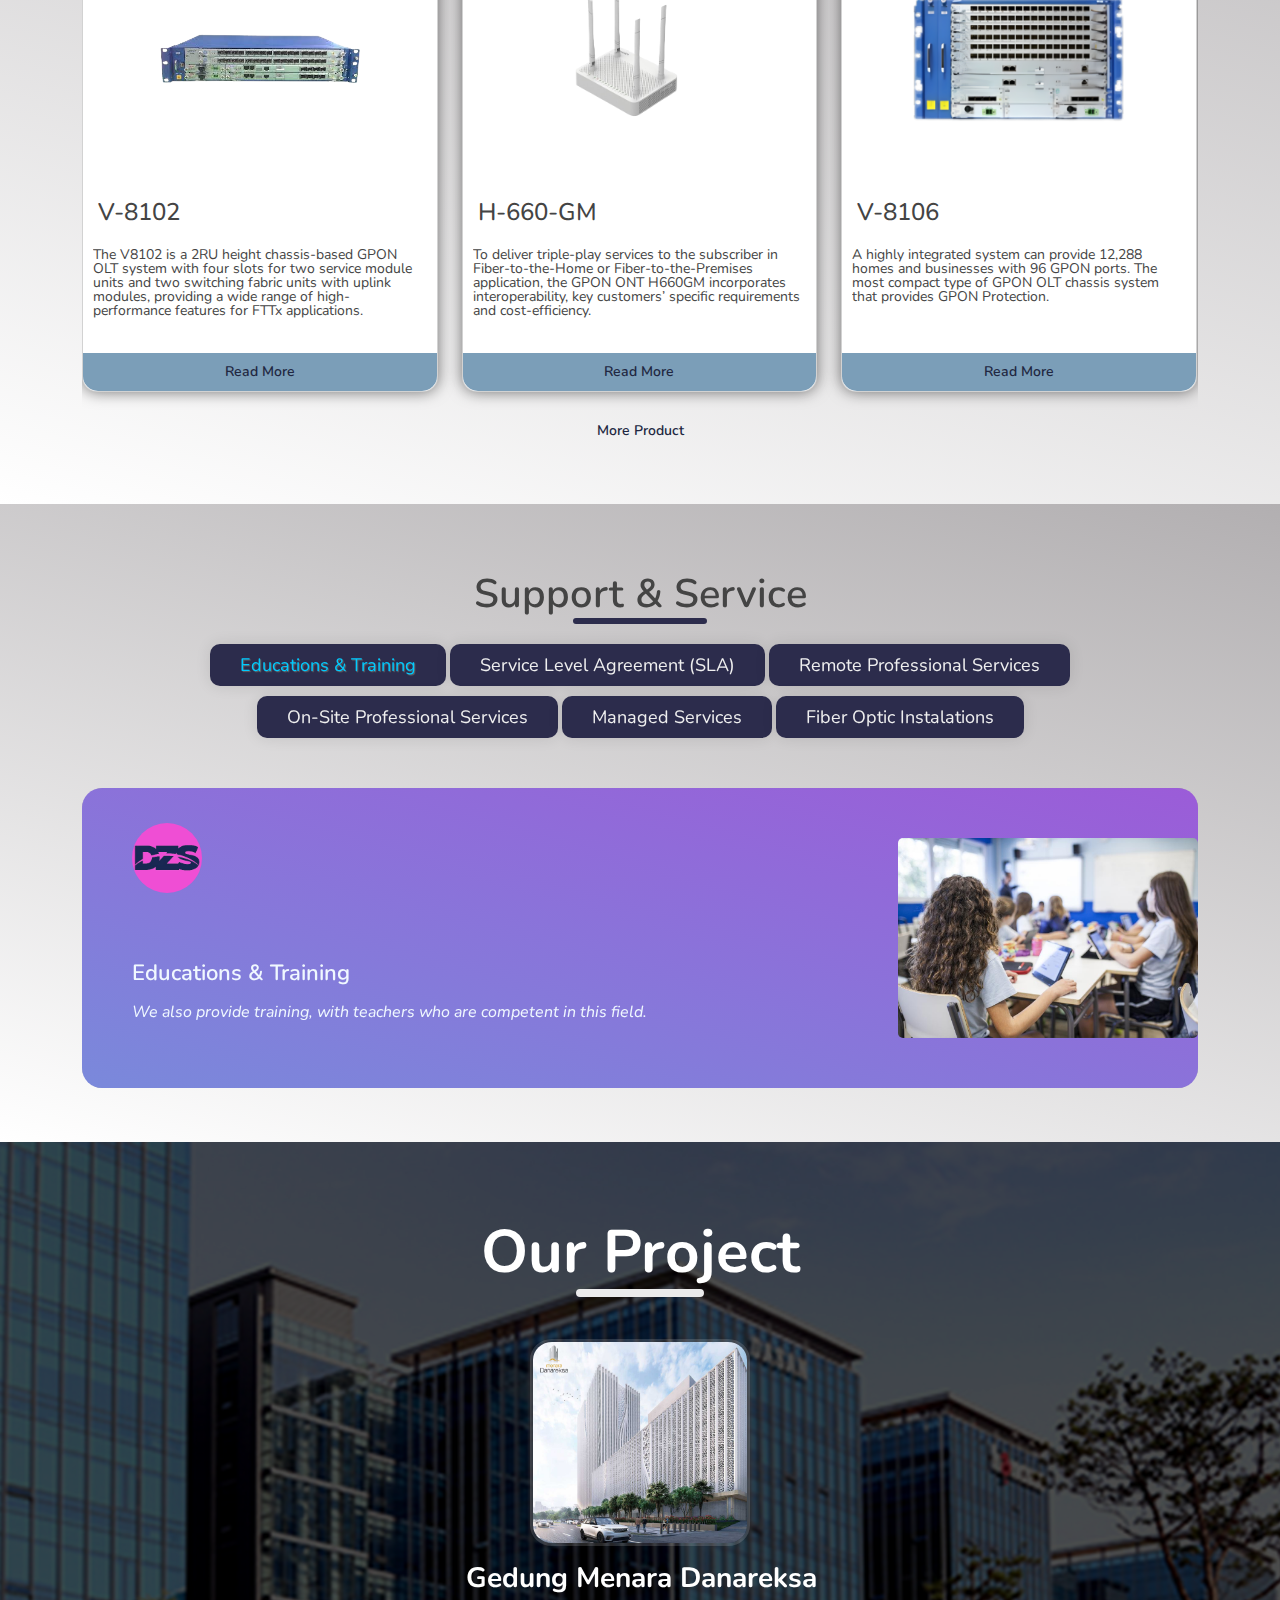
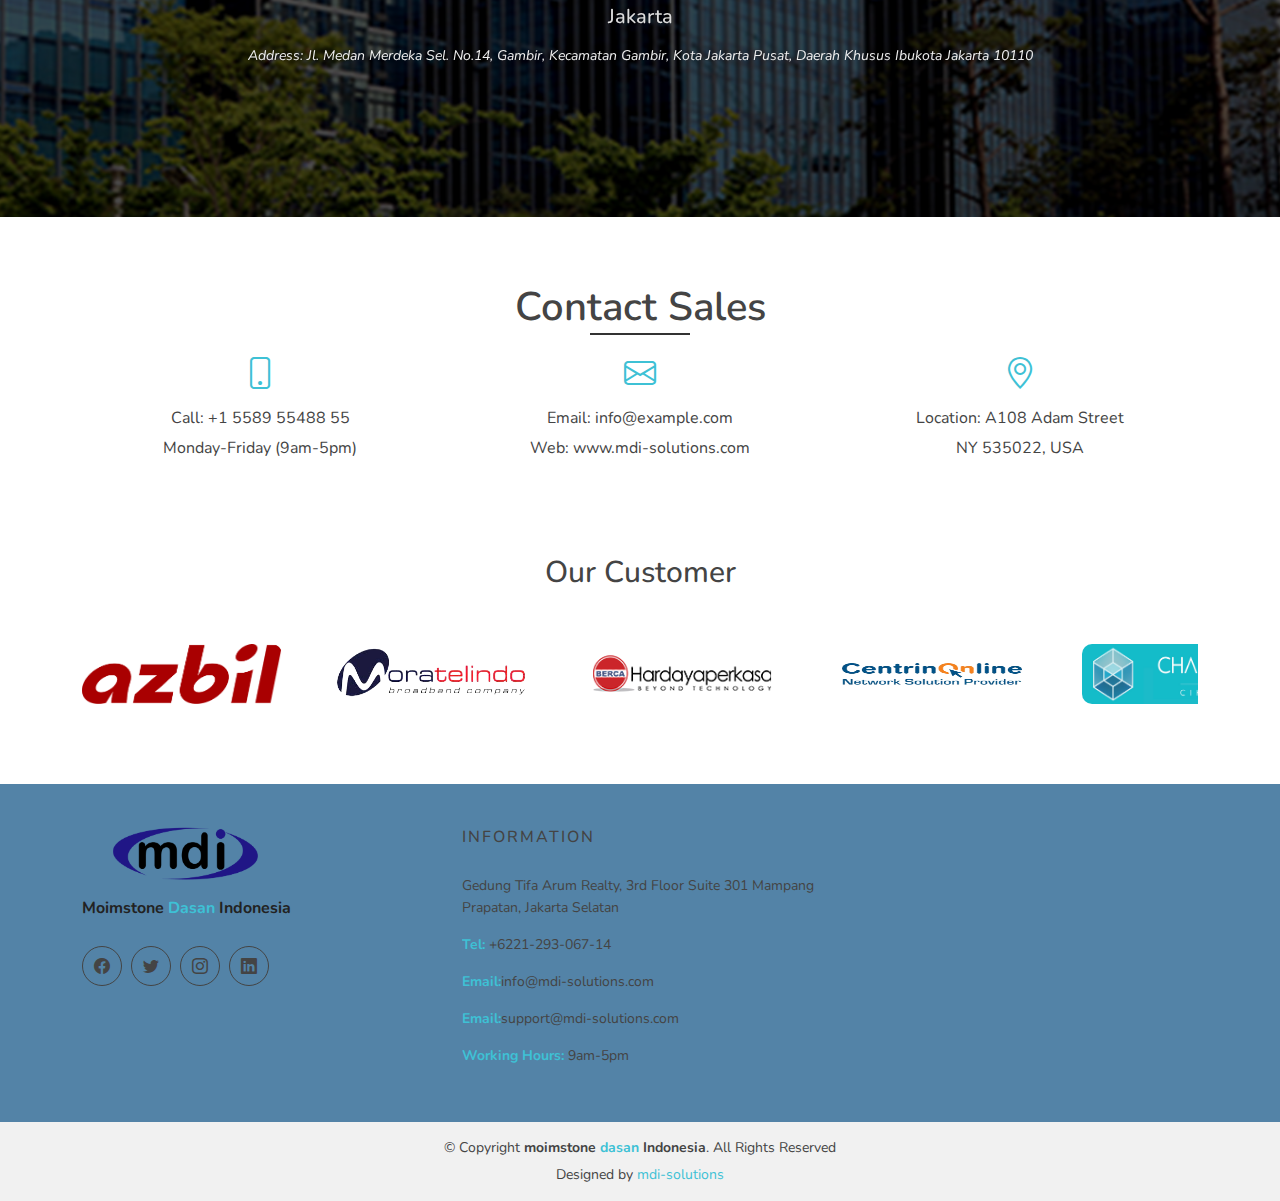
==== commit 6004b568: "commit kesekian" ====
--- a/index.html
+++ b/index.html
@@ -238,19 +238,20 @@
                         <!--gpon row1-->
                         <div class="column">
                           <div class="card">
-                            <div class="card-img-top">
-                              <img src="assets/img/Product/OLT-v-8102.png" alt="" class="mx-auto">
-                            </div>
-                            <div class="card-body">
-                              <div class="card-text">
-                                <div class="card-title">
-                                  <h4>V-8102</h4>
-                                </div>
-                                <p>The V8102 is a 2RU height chassis-based GPON OLT system with four
-                                  slots for two service module units and two switching fabric units with uplink modules,
-                                  providing a wide range of high-performance features for FTTx applications.</p>
-                              </div>
-                            </div>
+                            <div class="card-header"></div>
+                            <div class="card-img-top">
+                              <img src="assets/product/gpon/olt/dzs/OLT-v-8102.png" alt="">
+                            </div>
+
+                            <div class="card-title">
+                              <h4>V-8102</h4>
+                            </div>
+                            <div class="card-text">
+                              <p>The V8102 is a 2RU height chassis-based GPON OLT system with four
+                                slots for two service module units and two switching fabric units with uplink modules,
+                                providing a wide range of high-performance features for FTTx applications.</p>
+                            </div>
+
                             <div class="card-fotter">
                               <div class="button btn-block">
                                 <a href="product.html">Read More</a>
@@ -262,20 +263,21 @@
                         <!--gpon row2-->
                         <div class="column">
                           <div class="card">
-                            <div class="card-img-top">
-                              <img src="assets/img/Product/ont-h660-gm.png" alt="" class="mx-auto">
-                            </div>
-                            <div class="card-body">
-                              <div class="card-text">
-                                <div class="card-title">
-                                  <h4>H-660-GM</h4>
-                                </div>
-                                <p>To deliver triple-play services to the subscriber in
-                                  Fiber-to-the-Home or Fiber-to-the-Premises application, the GPON ONT H660GM
-                                  incorporates
-                                  interoperability, key customers’ specific requirements and cost-efficiency.</p>
-                              </div>
-                            </div>
+                            <div class="card-header"></div>
+                            <div class="card-img-top">
+                              <img src="assets/product/gpon/ont/dzs/ont-h660-gm.png" alt="">
+                            </div>
+
+                            <div class="card-title">
+                              <h4>H-660-GM</h4>
+                            </div>
+                            <div class="card-text">
+                              <p>To deliver triple-play services to the subscriber in
+                                Fiber-to-the-Home or Fiber-to-the-Premises application, the GPON ONT H660GM
+                                incorporates
+                                interoperability, key customers’ specific requirements and cost-efficiency.</p>
+                            </div>
+
                             <div class="card-fotter">
                               <div class="button btn-block">
                                 <a href="product.html">Read More</a>
@@ -287,19 +289,20 @@
                         <!--gpon row3-->
                         <div class="column">
                           <div class="card">
-                            <div class="card-img-top">
-                              <img src="assets/img/Product/OLT-v8106.png" alt="" class="mx-auto">
-                            </div>
-                            <div class="card-body">
-                              <div class="card-text">
-                                <div class="card-title">
-                                  <h4>V-8106</h4>
-                                </div>
-                                <p>A highly integrated system can provide 12,288 homes and businesses with 96 GPON
-                                  ports. The most compact type of GPON OLT chassis system that provides GPON Protection.
-                                </p>
-                              </div>
-                            </div>
+                            <div class="card-header"></div>
+                            <div class="card-img-top">
+                              <img src="assets/product/gpon/olt/dzs/OLT-v8106.png" alt="">
+                            </div>
+
+                            <div class="card-title">
+                              <h4>V-8106</h4>
+                            </div>
+                            <div class="card-text">
+                              <p>A highly integrated system can provide 12,288 homes and businesses with 96 GPON
+                                ports. The most compact type of GPON OLT chassis system that provides GPON Protection.
+                              </p>
+                            </div>
+
                             <div class="card-fotter">
                               <div class="button btn-block">
                                 <a href="product.html">Read More</a>
@@ -321,20 +324,21 @@
                         <!--switch row1-->
                         <div class="column">
                           <div class="card">
-                            <div class="card-img-top">
-                              <img src="assets/img/Product/switch-v-8610.png" alt="" class="mx-auto">
-                            </div>
-                            <div class="card-body">
-                              <div class="card-text">
-                                <div class="card-title">
-                                  <h4>V-8610</h4>
-                                </div>
-                                <p>The V8610 switch is designed to meet the needs of cloud data center applications and
-                                  provides virtualization, high availability, high performance, various functions, and
-                                  flexible configuration to build a powerful core network with easy and simple
-                                  configuration.</p>
-                              </div>
-                            </div>
+                            <div class="card-header"></div>
+                            <div class="card-img-top">
+                              <img src="assets/product/switch/dzs/switch-v-8610.png" alt="">
+                            </div>
+
+                            <div class="card-title">
+                              <h4>V-8610</h4>
+                            </div>
+                            <div class="card-text">
+                              <p>The V8610 switch is designed to meet the needs of cloud data center applications and
+                                provides virtualization, high availability, high performance, various functions, and
+                                flexible configuration to build a powerful core network with easy and simple
+                                configuration.</p>
+                            </div>
+
                             <div class="card-fotter">
                               <div class="button btn-block">
                                 <a href="product.html">Read More</a>
@@ -346,20 +350,21 @@
                         <!--switch row2-->
                         <div class="column">
                           <div class="card">
-                            <div class="card-img-top">
-                              <img src="assets/img/Product/V5648G-dzs.png" alt="" class="mx-auto">
-                            </div>
-                            <div class="card-body">
-                              <div class="card-text">
-                                <div class="card-title">
-                                  <h4>V-5648-G</h4>
-                                </div>
-                                <p>The V5648G is an enterprise-grade switch, with a 1U form factor for data center,
-                                  campus, and branch office environments. The device provides 48 1Gigabit Ethernet
-                                  (RJ45) ports and provides high-bandwidth switching, filtering, and traffic management
-                                  without introducing data latency.</p>
-                              </div>
-                            </div>
+                            <div class="card-header"></div>
+                            <div class="card-img-top">
+                              <img src="assets/product/switch/dzs/l3-switch-v5648g.png" alt="">
+                            </div>
+
+                            <div class="card-title">
+                              <h4>V-5648-G</h4>
+                            </div>
+                            <div class="card-text">
+                              <p>The V5648G is an enterprise-grade switch, with a 1U form factor for data center,
+                                campus, and branch office environments. The device provides 48 1Gigabit Ethernet
+                                (RJ45) ports and provides high-bandwidth switching, filtering, and traffic management
+                                without introducing data latency.</p>
+                            </div>
+
                             <div class="card-fotter">
                               <div class="button btn-block">
                                 <a href="product.html">Read More</a>
@@ -371,18 +376,19 @@
                         <!--switch row3-->
                         <div class="column">
                           <div class="card">
-                            <div class="card-img-top">
-                              <img src="assets/img/Product/V2624G-PoE-dzs.png" alt="" class="mx-auto">
-                            </div>
-                            <div class="card-body">
-                              <div class="card-text">
-                                <div class="card-title">
-                                  <h4>V-2624-G-PoE</h4>
-                                </div>
-                                <p>This device is suitable for small and medium businesses that need PoE functionality
-                                  to focus on IP telephony and data streaming.</p>
-                              </div>
-                            </div>
+                            <div class="card-header"></div>
+                            <div class="card-img-top">
+                              <img src="assets/product/switch/dzs/l3-switch-d2624gp.png" alt="">
+                            </div>
+
+                            <div class="card-title">
+                              <h4>V-2624-G-PoE</h4>
+                            </div>
+                            <div class="card-text">
+                              <p>This device is suitable for small and medium businesses that need PoE functionality
+                                to focus on IP telephony and data streaming.</p>
+                            </div>
+
                             <div class="card-fotter">
                               <div class="button btn-block">
                                 <a href="product.html">Read More</a>
@@ -403,19 +409,20 @@
                         <!--wireless row1-->
                         <div class="column">
                           <div class="card">
-                            <div class="card-img-top">
-                              <img src="assets/img/Product/AP-1664WC_.png" alt="" class="mx-auto">
-                            </div>
-                            <div class="card-body">
-                              <div class="card-text">
-                                <div class="card-title">
-                                  <h4>1664-WC</h4>
-                                </div>
-                                <p>Ethernet WiFi Access Point and Client, The 1664WC enables the DZS Xperience with
-                                  OpenSync compatible Wi-Fi
-                                  networking for home users.</p>
-                              </div>
-                            </div>
+                            <div class="card-header"></div>
+                            <div class="card-img-top">
+                              <img src="assets/product/wifi/dzs/wifi-1664wc.png" alt="">
+                            </div>
+
+                            <div class="card-title">
+                              <h4>1664-WC</h4>
+                            </div>
+                            <div class="card-text">
+                              <p>Ethernet WiFi Access Point and Client, The 1664WC enables the DZS Xperience with
+                                OpenSync compatible Wi-Fi
+                                networking for home users.</p>
+                            </div>
+
                             <div class="card-fotter">
                               <div class="button btn-block">
                                 <a href="product.html">Read More</a>
@@ -427,18 +434,19 @@
                         <!--wireless row2-->
                         <div class="column">
                           <div class="card">
-                            <div class="card-img-top">
-                              <img src="assets/img/Product/AP-mesh-1200.png" alt="" class="mx-auto">
-                            </div>
-                            <div class="card-body">
-                              <div class="card-text">
-                                <div class="card-title">
-                                  <h4>MESH-1200</h4>
-                                </div>
-                                <p>The MESH-1200 from DZS is the ideal solution for building a EasyMesh compliant Wi-Fi
-                                  Network for home users.</p>
-                              </div>
-                            </div>
+                            <div class="card-header"></div>
+                            <div class="card-img-top">
+                              <img src="assets/product/wifi/dzs/wifi-mesh-1200.png" alt="">
+                            </div>
+
+                            <div class="card-title">
+                              <h4>MESH-1200</h4>
+                            </div>
+                            <div class="card-text">
+                              <p>The MESH-1200 from DZS is the ideal solution for building a EasyMesh compliant Wi-Fi
+                                Network for home users.</p>
+                            </div>
+
                             <div class="card-fotter">
                               <div class="button btn-block">
                                 <a href="product.html">Read More</a>
@@ -450,18 +458,19 @@
                         <!--wireless row3-->
                         <div class="column">
                           <div class="card">
-                            <div class="card-img-top">
-                              <img src="assets/img/Product/AP-w550ca.png" alt="" class="mx-auto">
-                            </div>
-                            <div class="card-body">
-                              <div class="card-text">
-                                <div class="card-title">
-                                  <h4>W-550-CA</h4>
-                                </div>
-                                <p>First generation 802.11ax Access Point provides high-performance wireless
-                                  connectivity of multimedia services with DZS leading-edge technologies.</p>
-                              </div>
-                            </div>
+                            <div class="card-header"></div>
+                            <div class="card-img-top">
+                              <img src="assets/product/wifi/dzs/wifi-w550ca.png" alt="">
+                            </div>
+
+                            <div class="card-title">
+                              <h4>W-550-CA</h4>
+                            </div>
+                            <div class="card-text">
+                              <p>First generation 802.11ax Access Point provides high-performance wireless
+                                connectivity of multimedia services with DZS leading-edge technologies.</p>
+                            </div>
+
                             <div class="card-fotter">
                               <div class="button btn-block">
                                 <a href="product.html">Read More</a>
@@ -482,19 +491,20 @@
                         <!--software row1-->
                         <div class="column">
                           <div class="card">
-                            <div class="card-img-top">
-                              <img src="assets/img/Product/dzs-xtreme-stock.jpg" alt="" class="mx-auto">
-                            </div>
-                            <div class="card-body">
-                              <div class="card-text">
-                                <div class="card-title">
-                                  <h4>DZS Xtreme</h4>
-                                </div>
-                                <p>Simplify creation, deployment, and management of end-to-end connectivity services
-                                  including access, transport, and 5G slices across multi-vendor network elements,
-                                  network functions, and cloud infrastructure.</p>
-                              </div>
-                            </div>
+                            <div class="card-header"></div>
+                            <div class="card-img-top">
+                              <img src="assets/product/software/dzs/dzs-xtreme-stock.jpg" alt="">
+                            </div>
+
+                            <div class="card-title">
+                              <h4>DZS Xtreme</h4>
+                            </div>
+                            <div class="card-text">
+                              <p>Simplify creation, deployment, and management of end-to-end connectivity services
+                                including access, transport, and 5G slices across multi-vendor network elements,
+                                network functions, and cloud infrastructure.</p>
+                            </div>
+
                             <div class="card-fotter">
                               <div class="button btn-block">
                                 <a href="product.html">Read More</a>
@@ -506,19 +516,20 @@
                         <!--software row2-->
                         <div class="column">
                           <div class="card">
-                            <div class="card-img-top">
-                              <img src="assets/img/Product/dzs_expresse_monitor_mockup.png" alt="" class="mx-auto">
-                            </div>
-                            <div class="card-body">
-                              <div class="card-text">
-                                <div class="card-title">
-                                  <h4>DZS Expresse</h4>
-                                </div>
-                                <p>Gain a clear view of your multi-vendor, multi-technology networks for access network
-                                  assurance while monitoring, identifying, diagnosing, and fixing network problems with
-                                  our AI-based intelligent recommendation engine.</p>
-                              </div>
-                            </div>
+                            <div class="card-header"></div>
+                            <div class="card-img-top">
+                              <img src="assets/product/software/dzs/dzs_expresse_monitor_mockup.png" alt="">
+                            </div>
+
+                            <div class="card-title">
+                              <h4>DZS Expresse</h4>
+                            </div>
+                            <div class="card-text">
+                              <p>Gain a clear view of your multi-vendor, multi-technology networks for access network
+                                assurance while monitoring, identifying, diagnosing, and fixing network problems with
+                                our AI-based intelligent recommendation engine.</p>
+                            </div>
+
                             <div class="card-fotter">
                               <div class="button btn-block">
                                 <a href="product.html">Read More</a>
@@ -530,20 +541,21 @@
                         <!--software row3-->
                         <div class="column">
                           <div class="card">
+                            <div class="card-header"></div>
                             <div class="card-img-top">
                               <img
-                                src="assets/img/Product/mockup-featuring-two-iphones-x-floating-against-a-solid-color-background-28764.png"
-                                alt="" class="mx-auto">
-                            </div>
-                            <div class="card-body">
-                              <div class="card-text">
-                                <div class="card-title">
-                                  <h4>DZS CloudCheck</h4>
-                                </div>
-                                <p>The ideal cloud-based solution for CSPs to monitor, manage, and optimize home Wi-Fi
-                                  networks, supporting the widest-array of consumer premise equipment on the market.</p>
-                              </div>
-                            </div>
+                                src="assets/product/software/dzs/mockup-featuring-two-iphones-x-floating-against-a-solid-color-background-28764.png"
+                                alt="">
+                            </div>
+
+                            <div class="card-title">
+                              <h4>DZS CloudCheck</h4>
+                            </div>
+                            <div class="card-text">
+                              <p>The ideal cloud-based solution for CSPs to monitor, manage, and optimize home Wi-Fi
+                                networks, supporting the widest-array of consumer premise equipment on the market.</p>
+                            </div>
+
                             <div class="card-fotter">
                               <div class="button btn-block">
                                 <a href="product.html">Read More</a>
@@ -1028,23 +1040,24 @@
       </div>
     </div>
   </footer>
-  <!-- ======= End  Footer ====== -->
-
-  <div id="preloader"></div>
-  <a href="#" class="back-to-top d-flex align-items-center justify-content-center"><i
-      class="bi bi-arrow-up-short"></i></a>
-
-  <!-- Vendor JS Files -->
-  <script src="https://cdn.jsdelivr.net/npm/bootstrap@5.3.2/dist/js/bootstrap.bundle.min.js"></script>
-  <script src="assets/vendor/glightbox/js/glightbox.min.js"></script>
-  <script src="assets/vendor/isotope-layout/isotope.pkgd.min.js"></script>
-  <script src="https://cdn.jsdelivr.net/npm/swiper@11/swiper-bundle.min.js"></script>
-  <script src="https://code.jquery.com/jquery-3.7.1.js" integrity="sha256-eKhayi8LEQwp4NKxN+CfCh+3qOVUtJn3QNZ0TciWLP4="
-    crossorigin="anonymous"></script>
-
-  <!-- Template Main JS File -->
-  <script src="assets/js/main.js"></script>
-  <script src="assets/js/tabs.js"></script>
 </body>
+<!-- ======= End  Footer ====== -->
+
+<div id="preloader"></div>
+<a href="#" class="back-to-top d-flex align-items-center justify-content-center"><i
+    class="bi bi-arrow-up-short"></i></a>
+
+<!-- Vendor JS Files -->
+<script src="https://cdn.jsdelivr.net/npm/bootstrap@5.3.2/dist/js/bootstrap.bundle.min.js"></script>
+<script src="assets/vendor/glightbox/js/glightbox.min.js"></script>
+<script src="assets/vendor/isotope-layout/isotope.pkgd.min.js"></script>
+<script src="https://cdn.jsdelivr.net/npm/swiper@11/swiper-bundle.min.js"></script>
+<script src="https://code.jquery.com/jquery-3.7.1.js" integrity="sha256-eKhayi8LEQwp4NKxN+CfCh+3qOVUtJn3QNZ0TciWLP4="
+  crossorigin="anonymous"></script>
+
+<!-- Template Main JS File -->
+<script src="assets/js/main.js"></script>
+<script src="assets/js/tabs.js"></script>
+
 
 </html>--- a/assets/css/style.css
+++ b/assets/css/style.css
@@ -892,45 +892,91 @@
 /* Card styles */
 .card {
   border-radius: 15px;
-  background-image: url("../../bg_p.jpg");
-  background-repeat: no-repeat;
-  max-width: 100%;
+  width: 100%;
   height: 100%;
-  background-size: contain;
   box-shadow: 0px 0px 15px rgb(0 0 0 / 53%);
 }
 
-.card-body {
+@media (width: 280px) {
+  .card {
+    width: 180px;
+    height: 100%;
+    display: block;
+  }
+}
+
+.card-header:first-child {
+  padding: 0;
+  border-top-left-radius: 5px;
+  border-top-right-radius: 5px;
+  position: static;
+  display: block;
+  height: 65px;
+  background-size: cover;
+  background-image: url("../../bg_p-removebg-preview.png");
+  background-blend-mode: luminosity;
+}
+
+@media (width: 280px) {
+  .card-header:first-child {
+    display: block;
+    height: 35px;
+  }
+}
+
+.card-img-top {
   display: flex;
-  align-items: flex-end;
-}
-
-.card-img-top {
-  /* margin-top: 20px; */
-  padding-top: 35%;
-  /* padding-bottom: 45%; */
-  width: auto;
-  /* height: 150px; */
+  border-radius: 0;
+  background-position: center;
+  text-align: center;
+  width: 100%;
+  height: 250px;
 }
 
 .card-img-top img {
-  /* margin-top: 20px; */
+  position: relative;
+  margin: auto;
   background-position: center;
-  align-items: center;
-  width: 80%;
+  width: 60%;
+  height: auto;
+  display: block;
+}
+
+@media (width: 280px) {
+  .card-img-top img {
+    width: 95%;
+    display: block;
+  }
+}
+
+.card-title h4 {
+  margin: 15px;
   display: flex;
-}
-
-.card-title h4 {
-  width: 100%;
+  flex-wrap: wrap;
   bottom: 0;
   font-weight: 500;
-  vertical-align: text-bottom;
+}
+
+.card-text {
+  width: 100%;
+  height: 105px;
+}
+
+@media (width: 280px) {
+  .card-text {
+    margin-inline: 5px;
+    display: inline-block;
+    overflow: hidden;
+  }
 }
 
 .card-text p {
-  width: 100%;
-  vertical-align: bottom;
+  display: inline-block;
+  font-size: 14px;
+  margin-left: 10px;
+  margin-right: 15px;
+  line-height: 100%;
+  overflow: hidden;
 }
 
 .card-fotter {
@@ -942,11 +988,6 @@
 }
 
 /* Container styles */
-.product {
-  bottom: 0px;
-  position: bottom;
-  padding: 0 10px;
-}
 
 /* Clearfix */
 .product::after,
@@ -956,17 +997,6 @@
   display: table;
 }
 
-/* Text styles */
-.title {
-  border-radius: 15px;
-  position: relative;
-  bottom: 0;
-  background: rgb(0, 0, 0);
-  background: rgba(0, 0, 0, 0.307);
-  color: rgb(255, 255, 255);
-  width: auto;
-  padding: 1%;
-}
 
 /* Button styles */
 .button a {
@@ -1854,10 +1884,26 @@
   }
 
   .card-service img {
-    padding-top: 15px;
-    max-width: 35%;
-    right: 50px;
-    top: 35px;
+    padding-top: 45px;
+    max-width: 95%;
+    right: 7px;
+    top: 85px;
+    transform: translateY(0);
+  }
+
+  .card-service h4 {
+    padding-top: 255px;
+    max-width: 95%;
+    right: 4px;
+    top: 75px;
+    transform: translateY(0);
+  }
+
+  .card-service p {
+    padding-top: 65px;
+    max-width: 95%;
+    right: 4px;
+    top: 75px;
     transform: translateY(0);
   }
 
